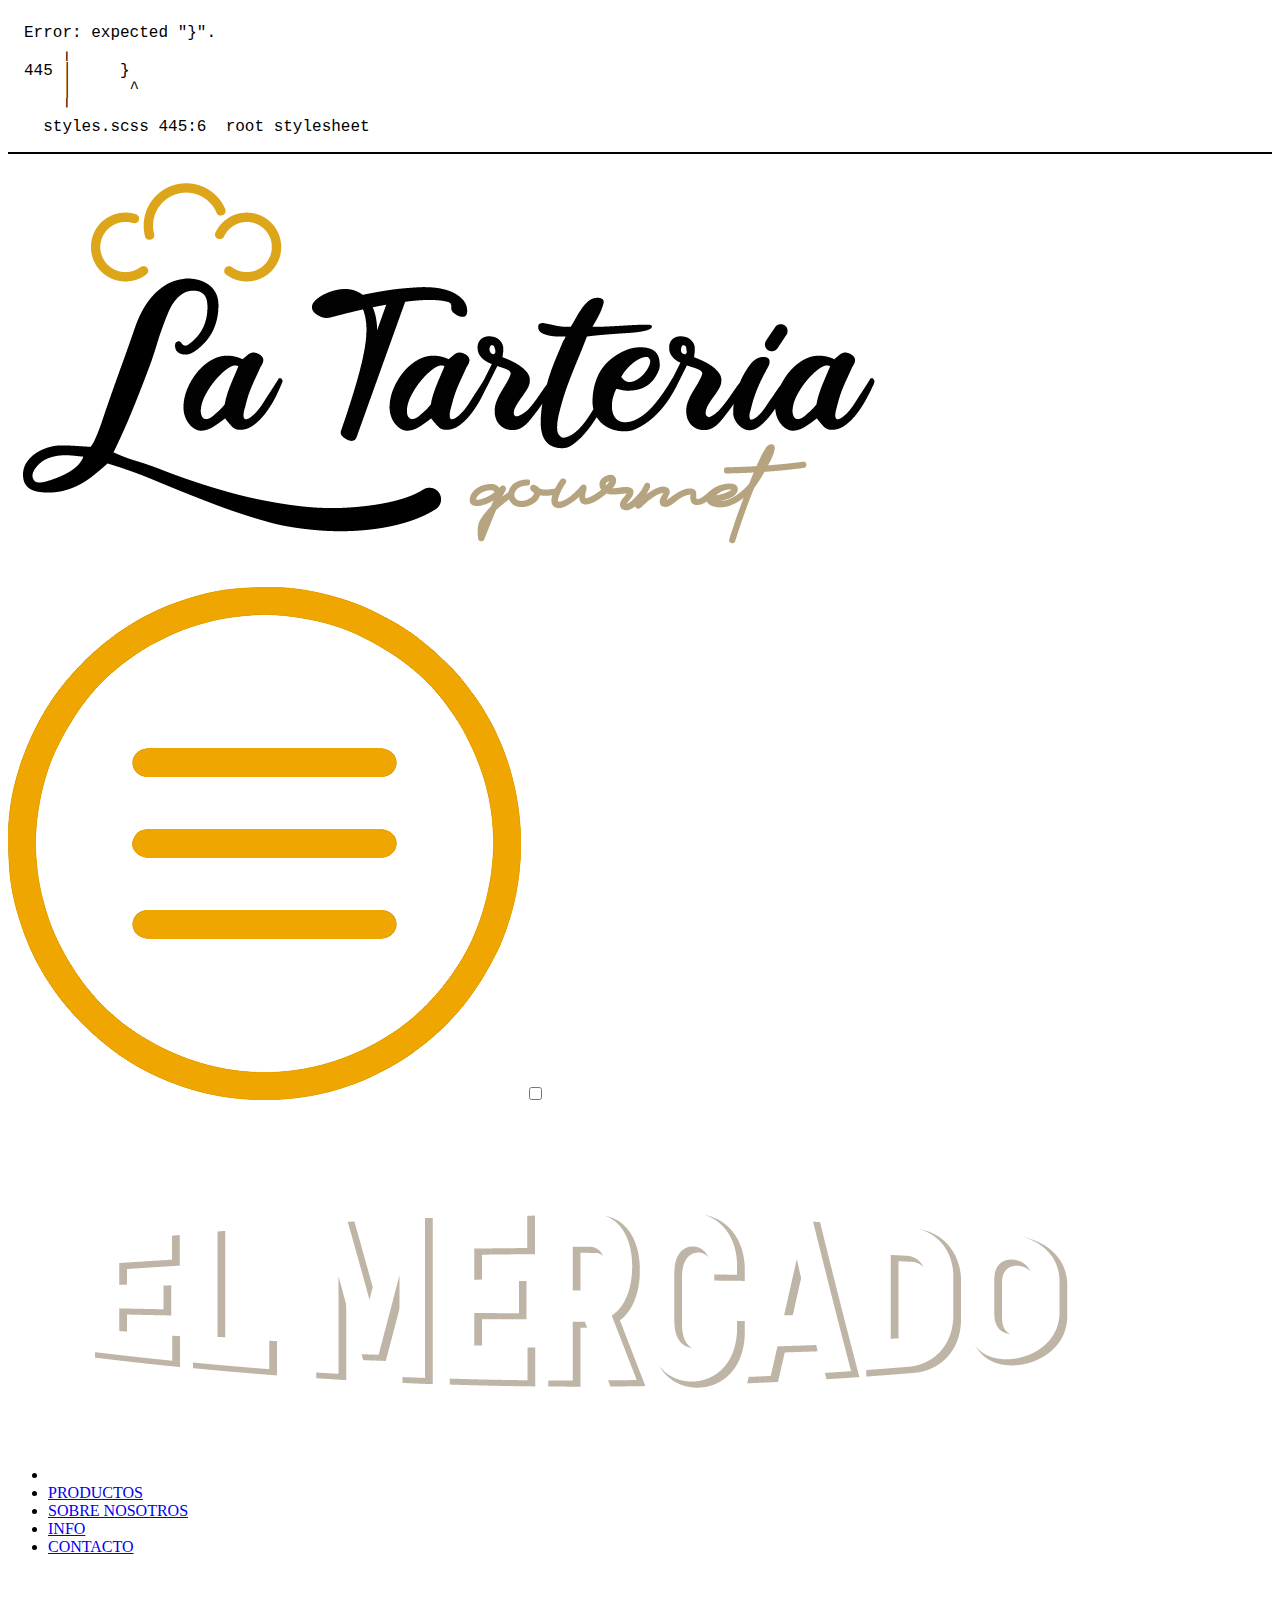
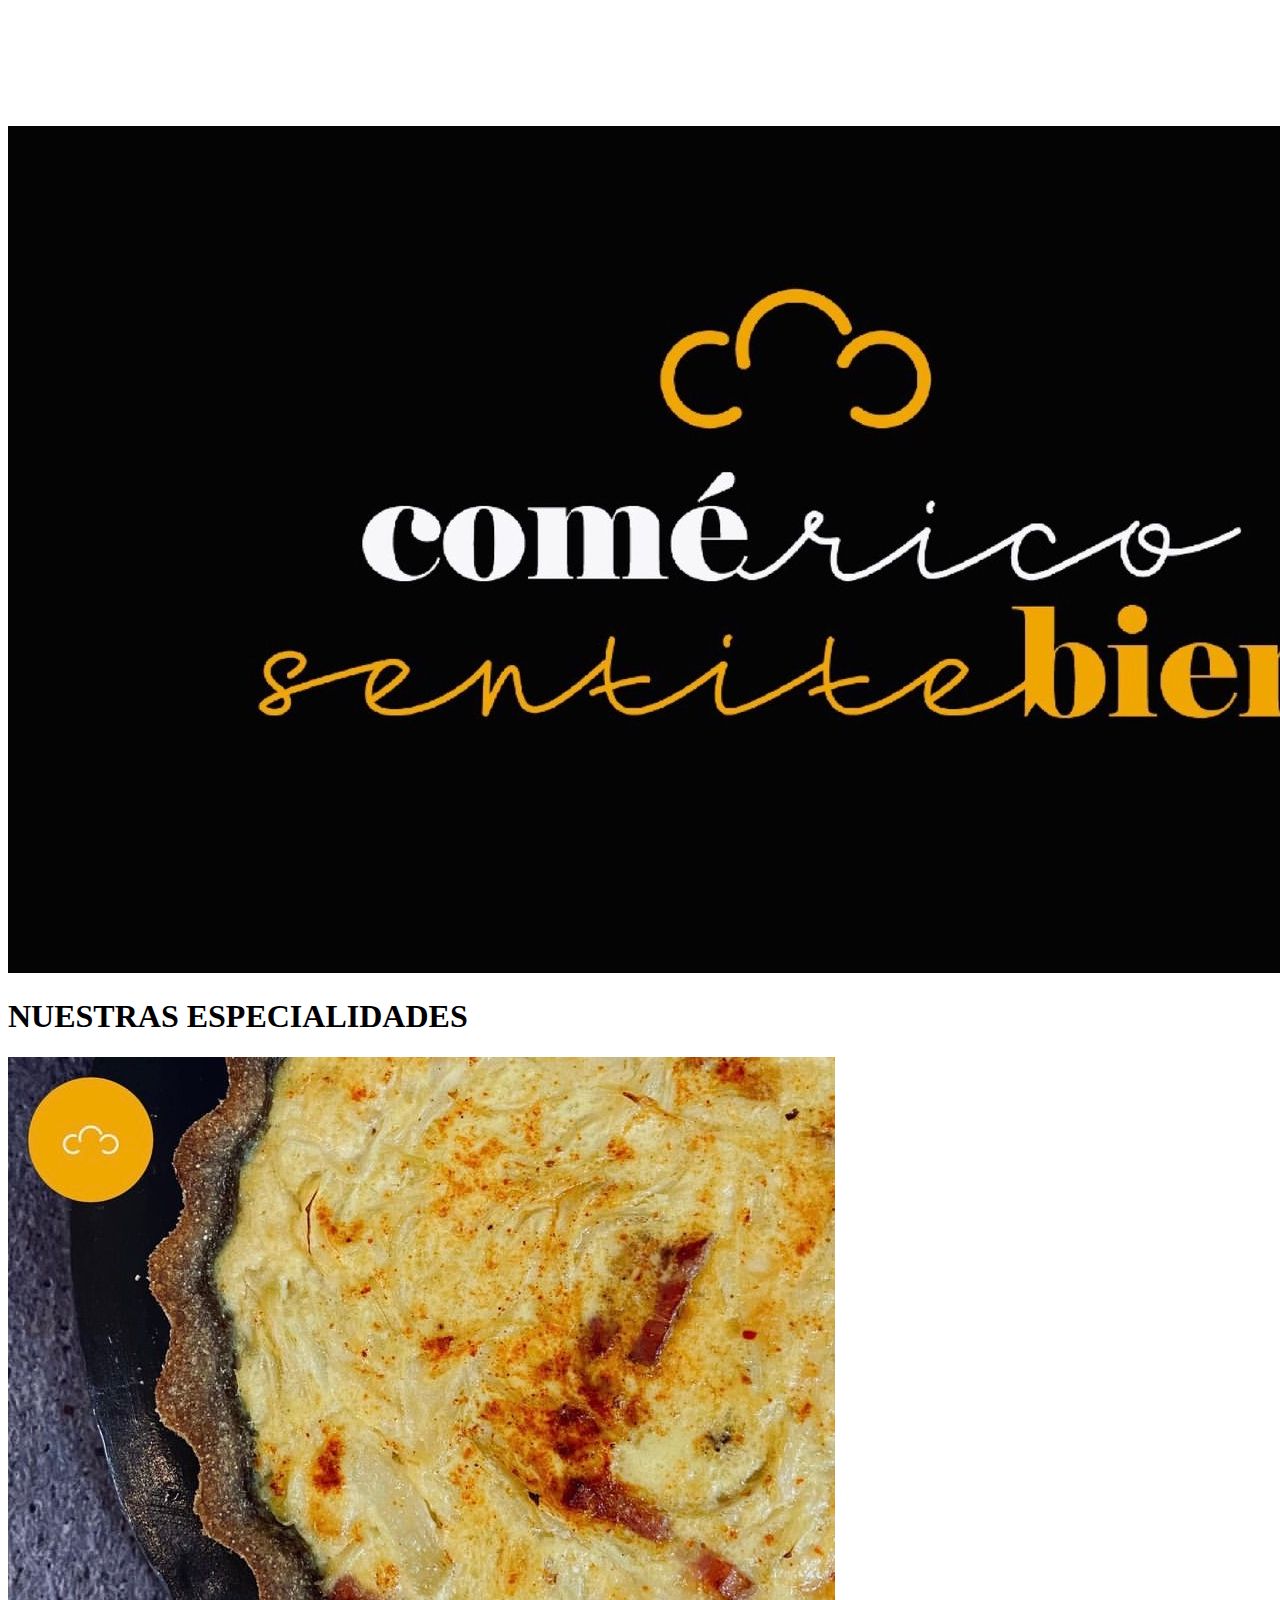
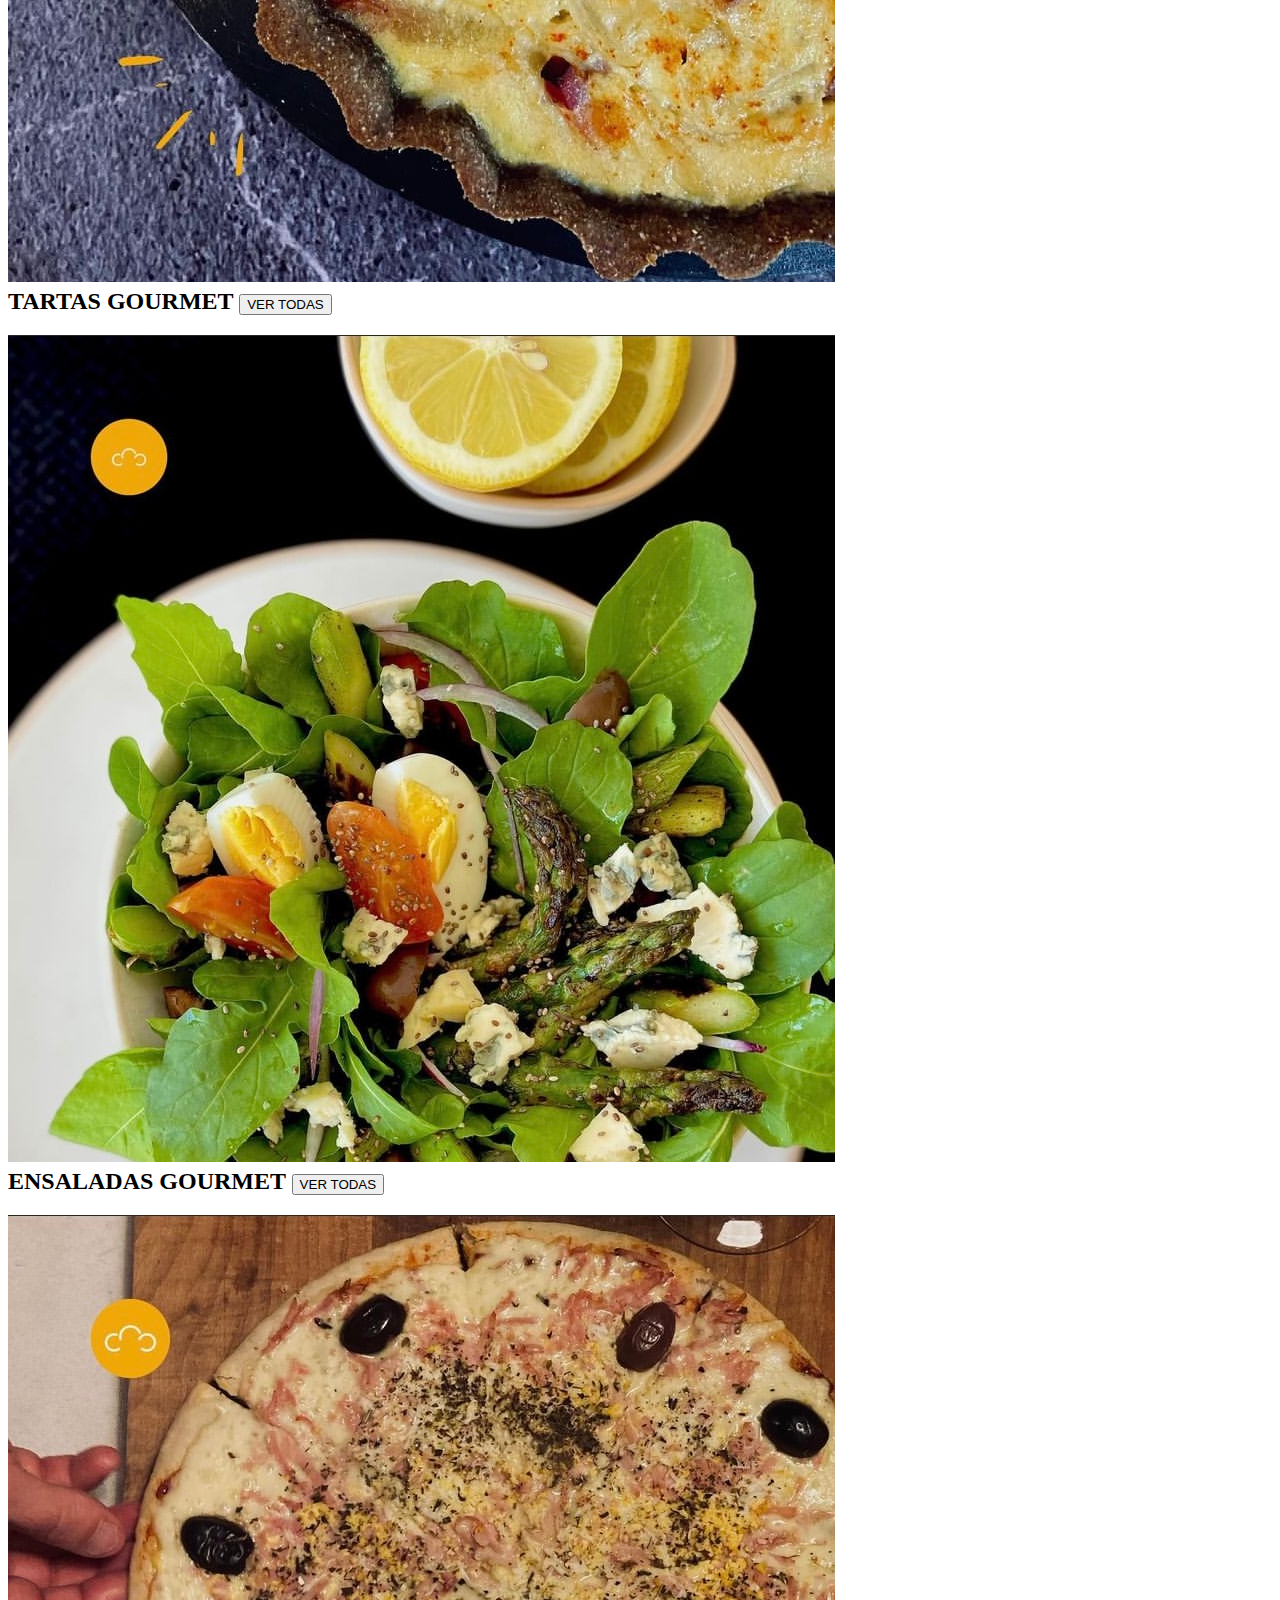
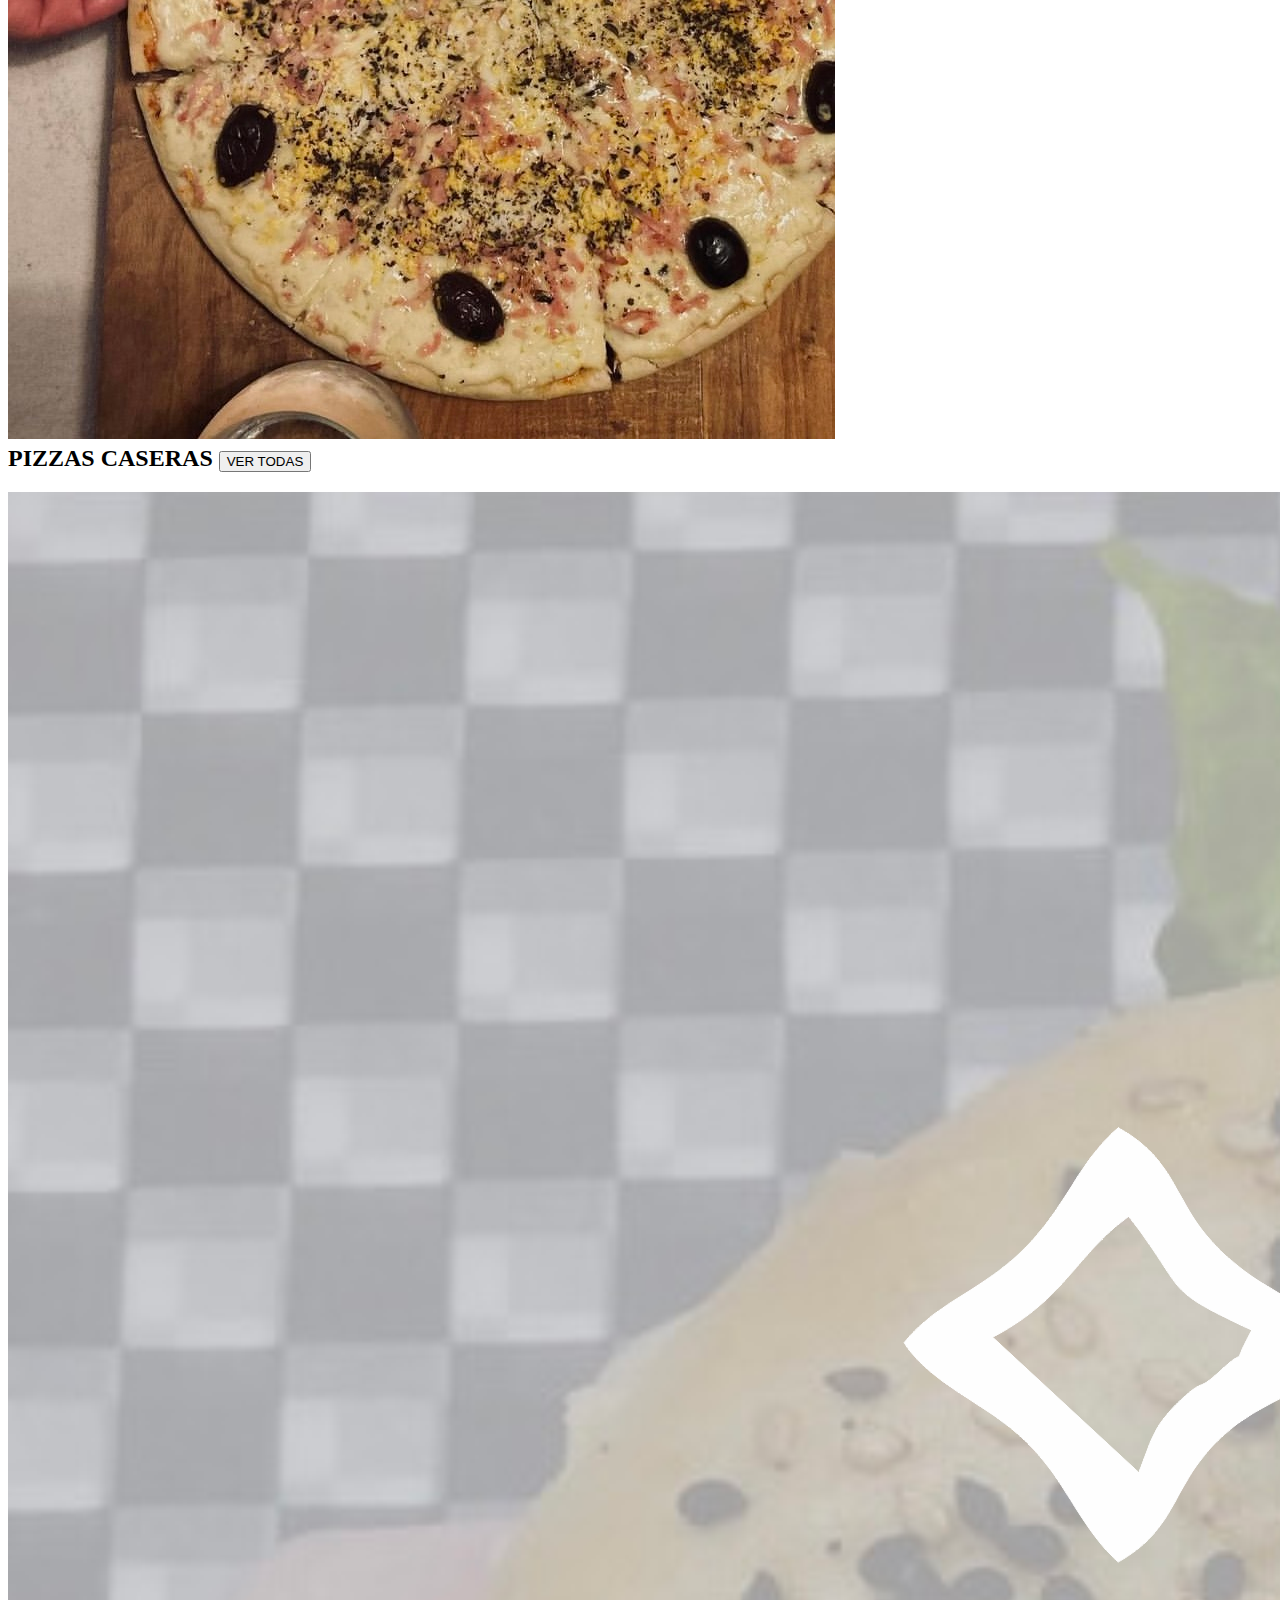
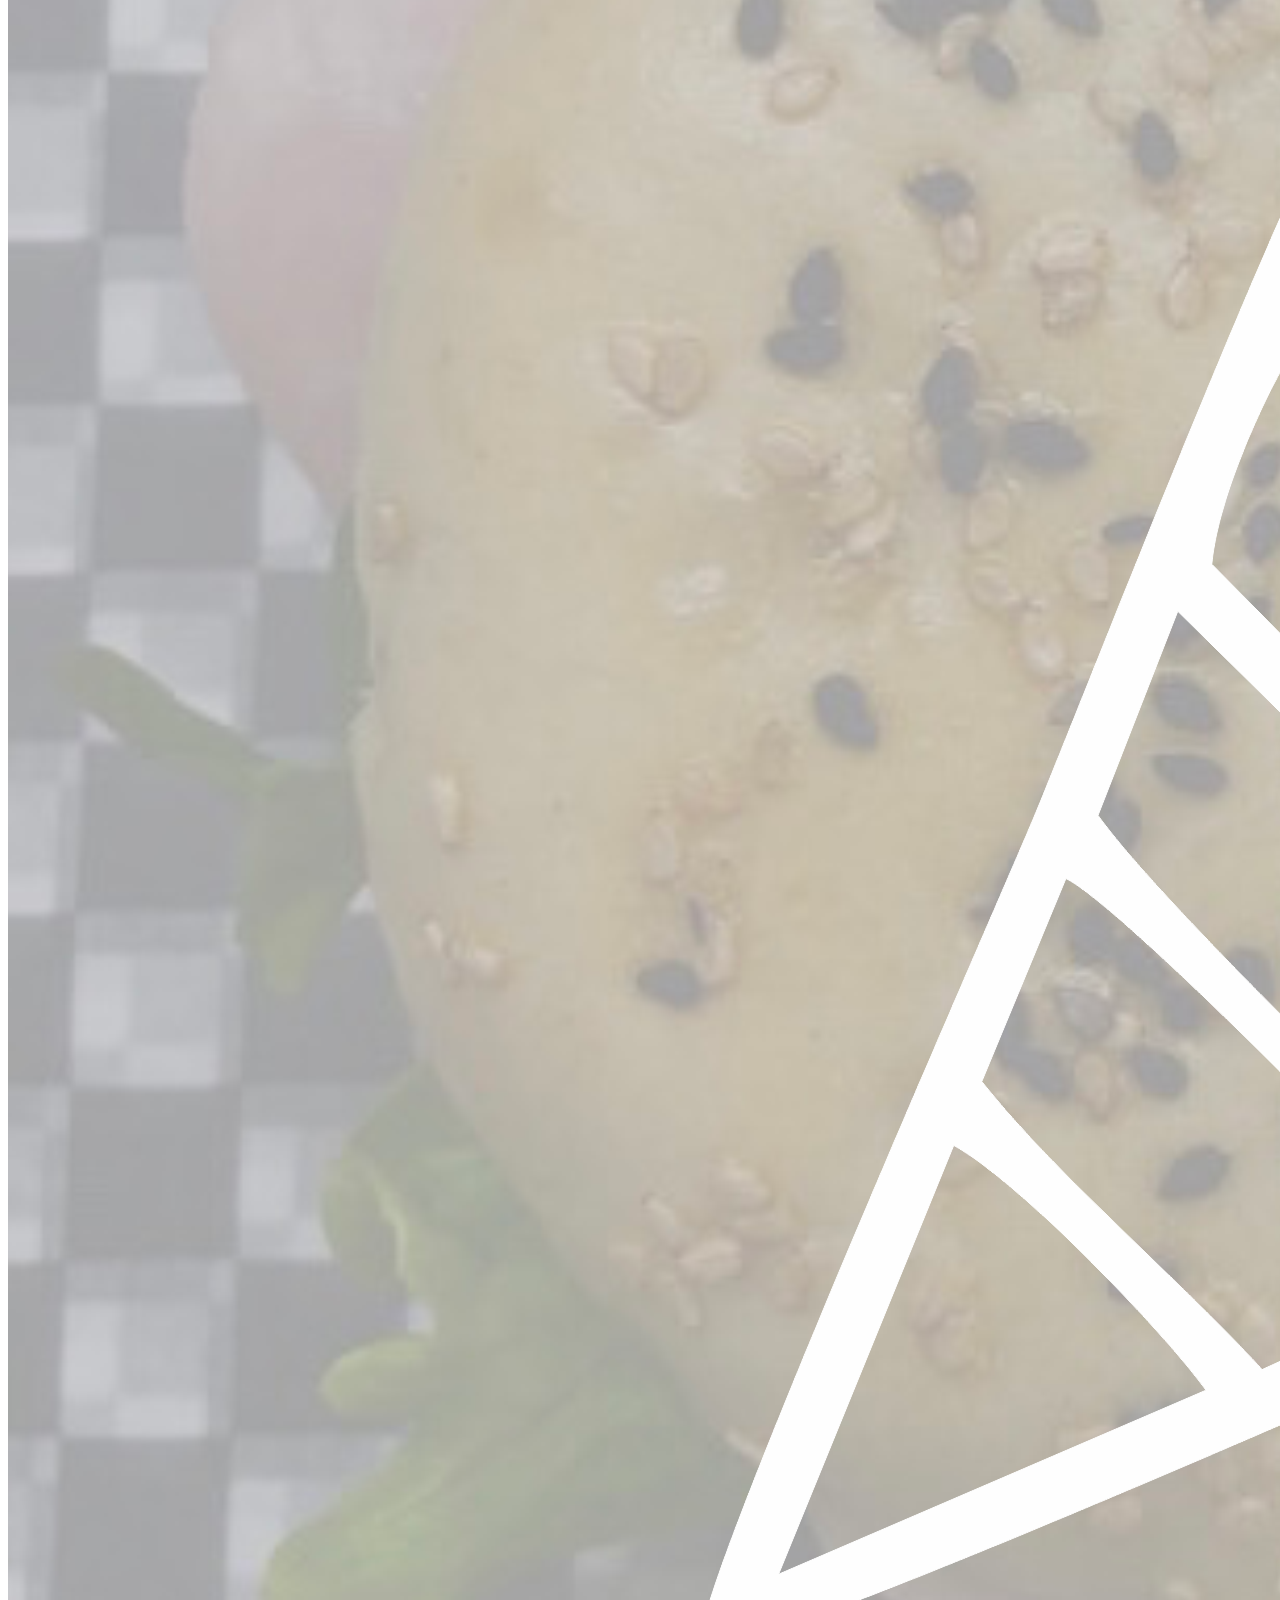
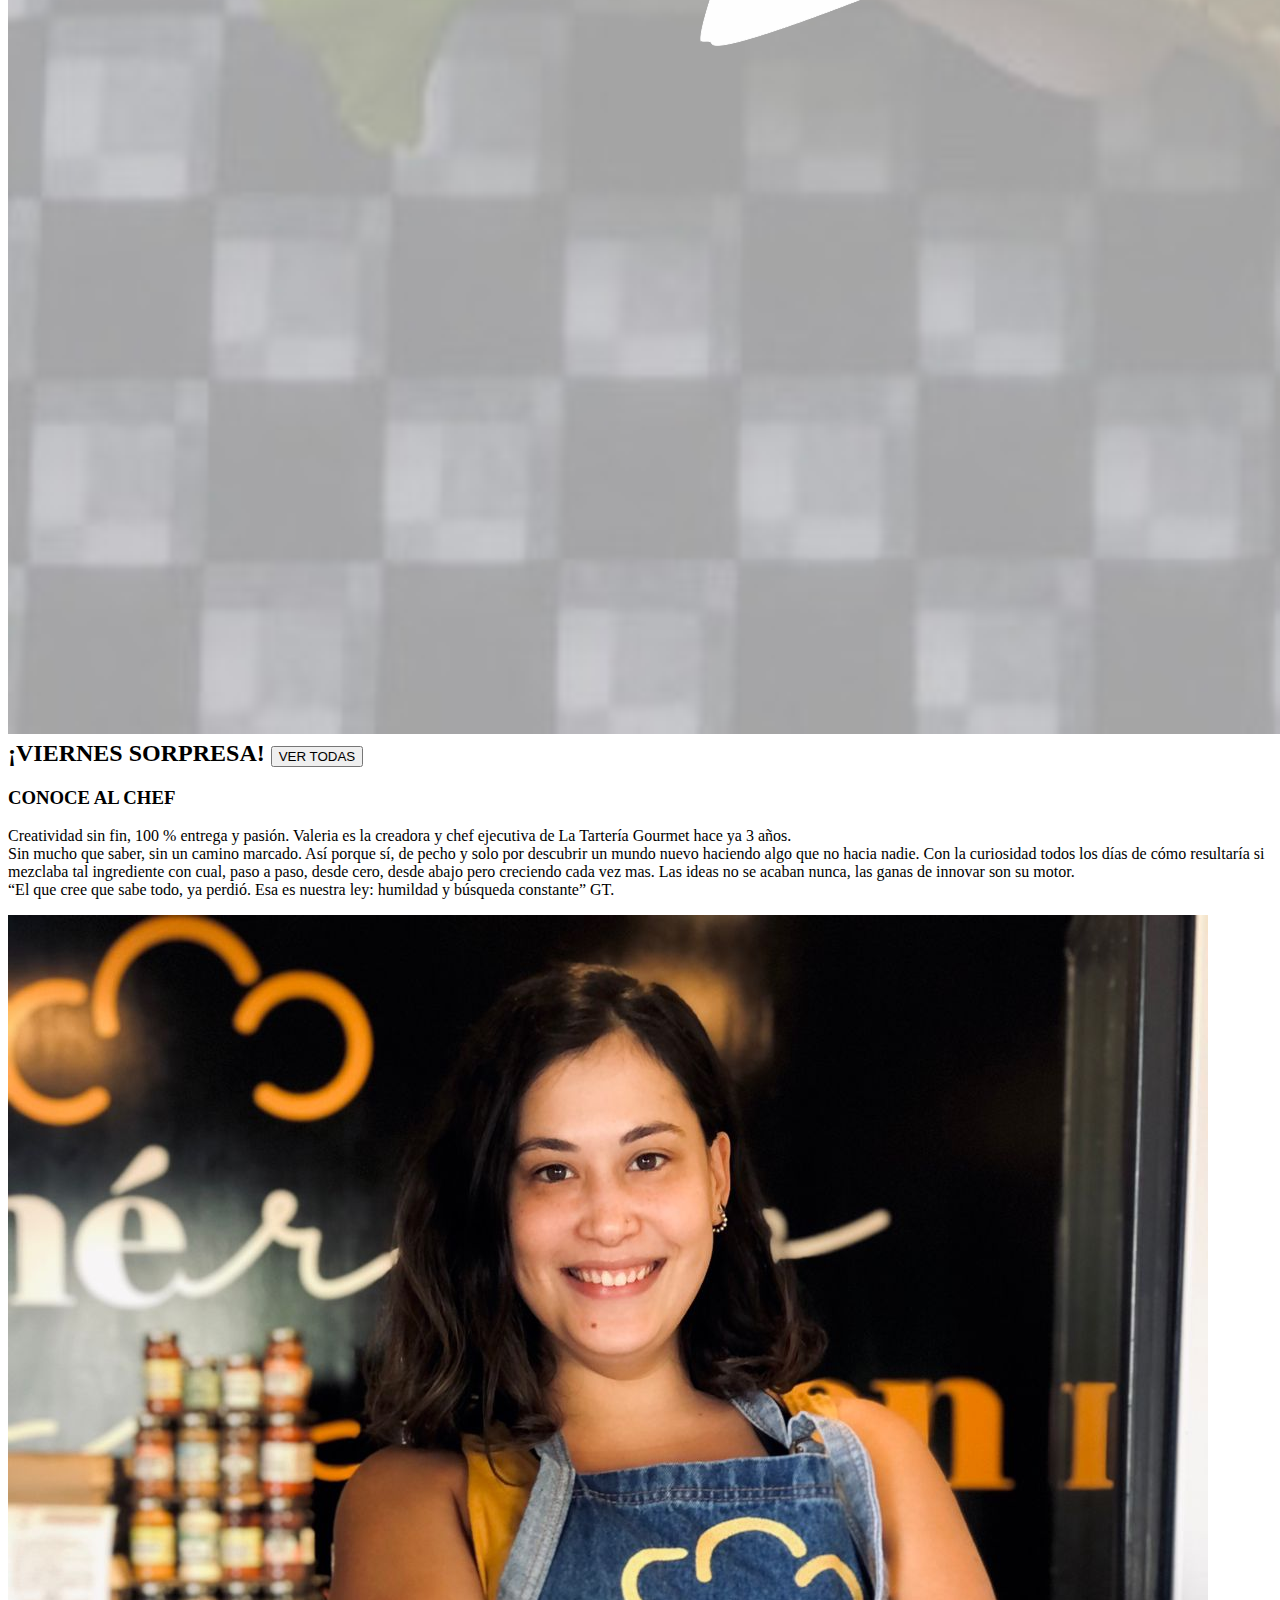
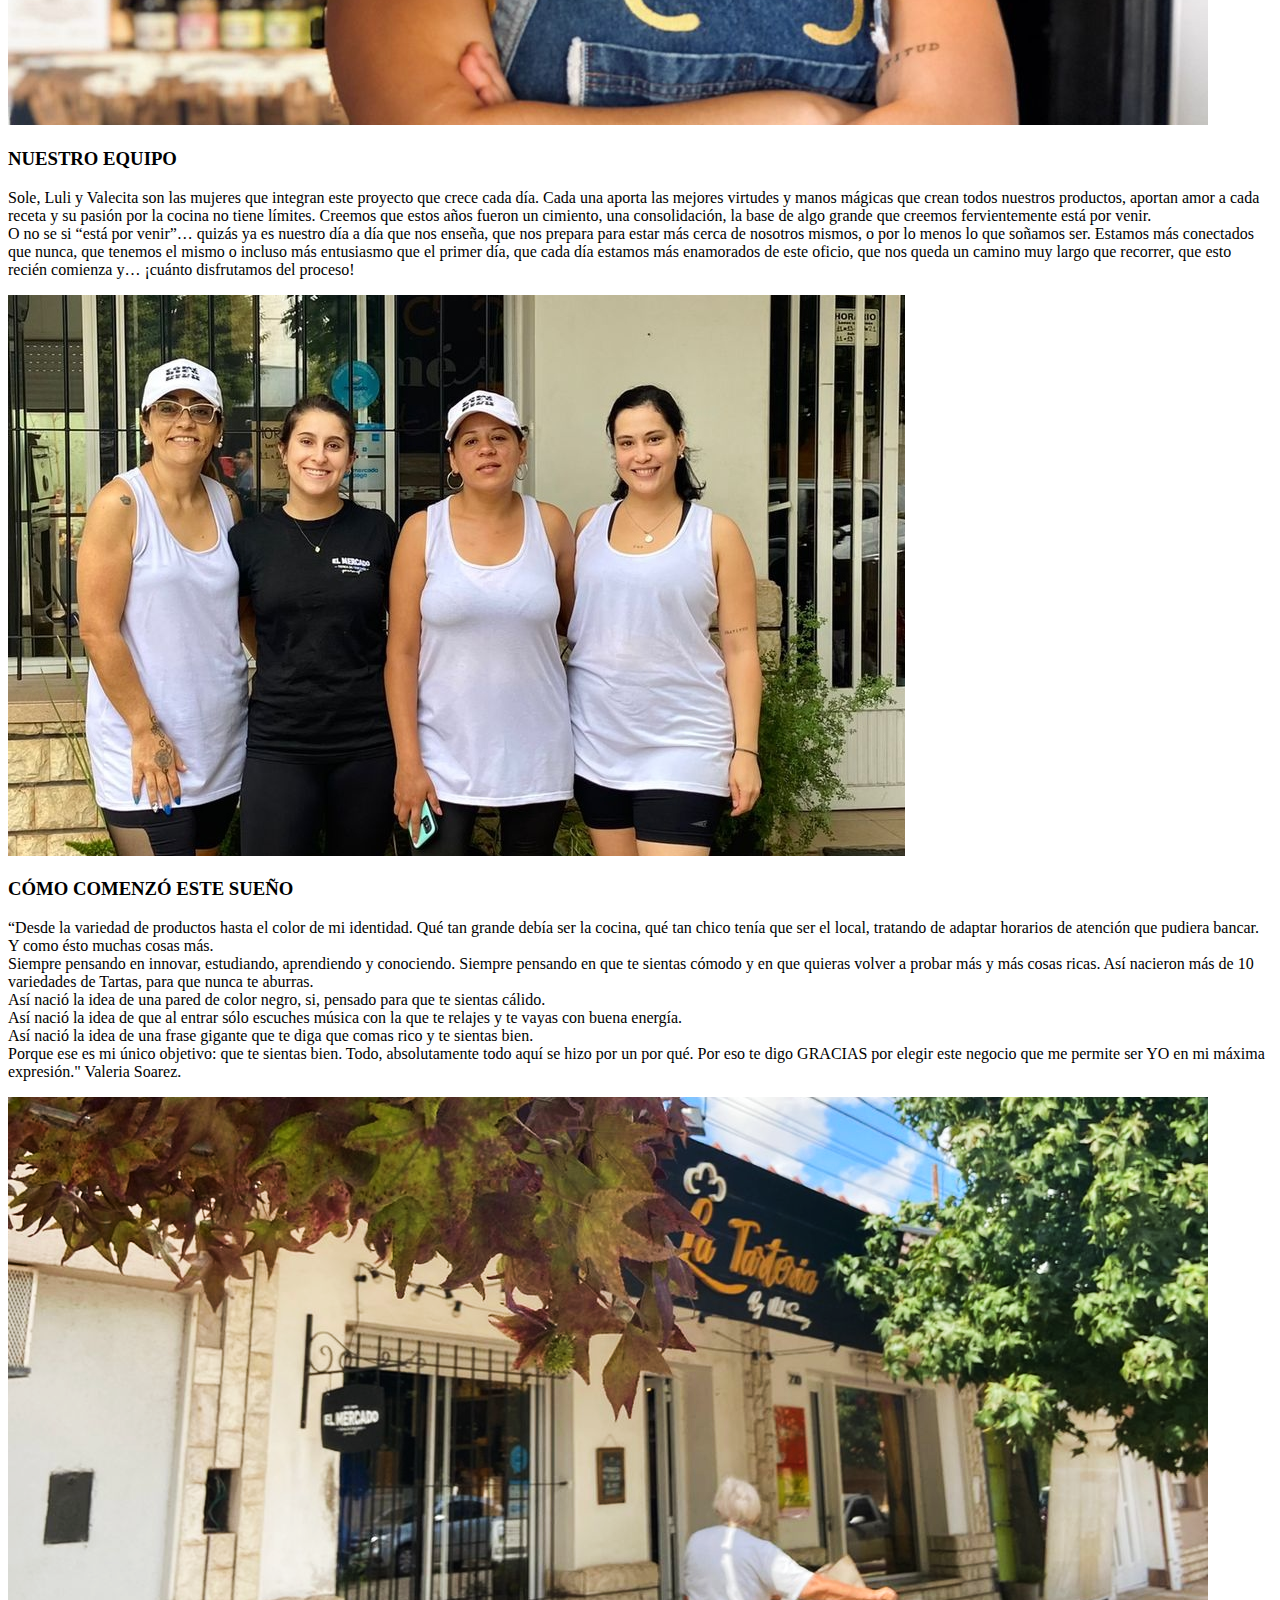
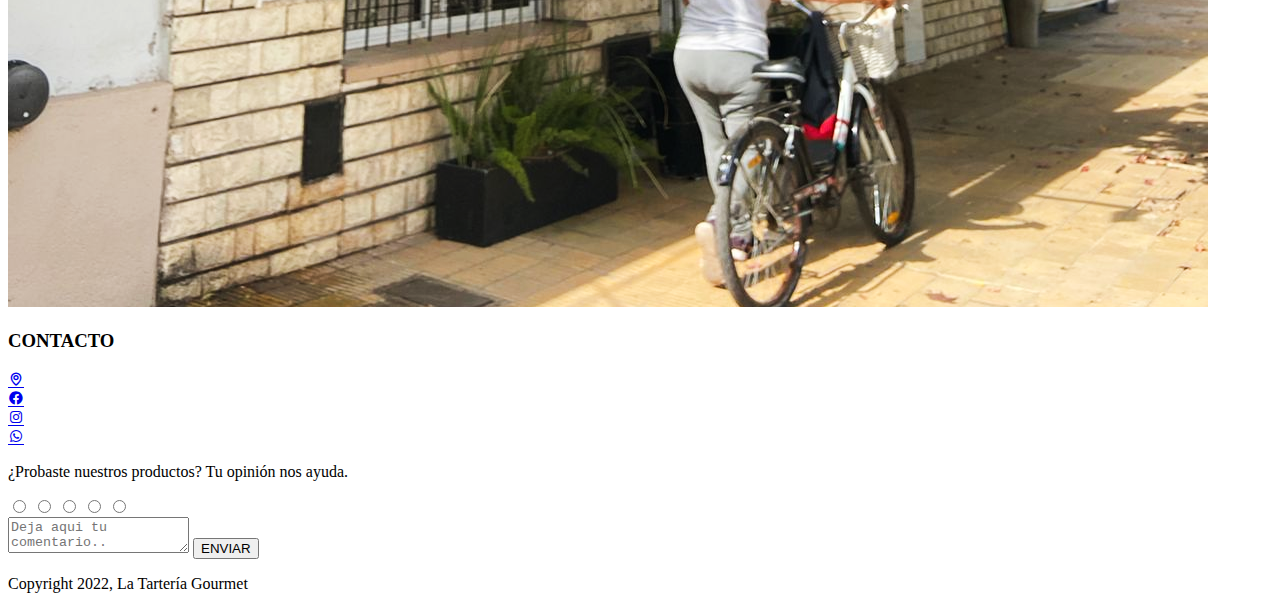
==== index.html @ f6b8ff6b "Agregando sass" ====
<!DOCTYPE html>
<html lang="es">

<head>
    <meta charset="UTF-8" />
    <meta http-equiv="X-UA-Compatible" content="IE=edge">
    <meta name="viewport" content="width=device-width, initial-scale=1.0">
    <title>La Tarteria Gourmet</title>


    <link rel="preconnect" href="https://fonts.googleapis.com">
    <link rel="preconnect" href="https://fonts.gstatic.com" crossorigin>
    <link
        href="https://fonts.googleapis.com/css2?family=BIZ+UDGothic&family=Birthstone&family=Rampart+One&family=Signika:wght@300&display=swap"
        rel="stylesheet">
    <link rel="preconnect" href="https://fonts.googleapis.com">
    <link rel="preconnect" href="https://fonts.gstatic.com" crossorigin>
    <link href="https://fonts.googleapis.com/css2?family=Sigmar+One&display=swap" rel="stylesheet">
    <link href='https://unpkg.com/boxicons@2.1.2/css/boxicons.min.css' rel='stylesheet'>
    <link rel="icon" href="imagenes/Icono1.png">
    <link href="https://cdn.jsdelivr.net/npm/bootstrap@5.2.0/dist/css/bootstrap.min.css" rel="stylesheet" integrity="sha384-gH2yIJqKdNHPEq0n4Mqa/HGKIhSkIHeL5AyhkYV8i59U5AR6csBvApHHNl/vI1Bx" crossorigin="anonymous">
    <!--links css-->
    <link rel="stylesheet" href="estilos/styles.css">
</head>

<body>
    <header class="contenedor">
        <!-- Inicio cabecera-->
        <img src="imagenes/logon.png" alt="Logo La Tarteria" title="La tarteria" class="logotarte">
        <label class="boton_menu" for="boton_menu"> <img src="imagenes/iconomenu.png" class="img_boton_menu"> </label>
        <input id="boton_menu" type="checkbox">
        <nav class="cabecera">
            <ul>
                <li><a href="elmercado.html" target="_self"> <img src="imagenes/loguin.png" type="El Mercado" class="link_logo_index"> </a></li>
                <li><a href="#products" class="menu"> PRODUCTOS </a></li>
                <li><a href="#sobre_nosotros" class="menu"> SOBRE&nbspNOSOTROS </a></li>
                <li><a href="infoutil.html" target="_self" class="menu"> INFO </a> </li>
                <li><a href="#contact" class="menu"> CONTACTO </a></li>
            </ul>
        </nav>
    </header> <!-- Fin cabecera -->
    <video class="media" src="imagenes/video.mp4" loop autoplay muted></video>
    <img src="imagenes/sentitebien.jpg" alt="fondo" title="Come rico, sentite bien" class="sentite_bien">
    <section id="products">
        <!-- PRODUCTOS -->
        <div class="titulo_products">
            <h1 class="biz">NUESTRAS ESPECIALIDADES</h1>
        </div>
        <div class="product1">
            <h2 class="bizt">
                <div class="contenedor_img"> <img src="imagenes/tartas.png" alt="Tartas" title="Tartas"></div> TARTAS GOURMET
                <button> VER TODAS</button>
            </h2>
        </div>
        <div class="product2">
            <h2 class="bizt">
                <div class="contenedor_img"> <img src="imagenes/ensaladas.png" alt="Ensaladas" title="Ensaladas"></div> ENSALADAS
                GOURMET
                <button> VER TODAS</button>
            </h2>
        </div>
        <div class="product3">
            <h2 class="bizt">
                <div class="contenedor_img"> <img src="imagenes/pizzas.png" alt="Pizzas" title="Pizzas"></div> PIZZAS CASERAS
                <button> VER TODAS</button>
            </h2>
        </div>
        <div class="product4">
            <h2 class="bizt">
                <div class="contenedor_img"> <img src="imagenes/viernessorpresa.png" alt="Viernes Sorpresa" title="Viernes Sorpresa"></div>
                ¡VIERNES SORPRESA!
                <button> VER TODAS</button>
            </h2>
        </div>
    </section>
    <section id="sobre_nosotros">
        <!-- SOBRE NOSOTROS -->
        <h3 class="biz">CONOCE AL CHEF</h3>
        <div class="divi">
            <p>Creatividad sin fin, 100 % entrega y pasión. Valeria es la creadora y chef ejecutiva de La Tartería
                Gourmet
                hace ya 3 años. <br />
                Sin mucho que saber, sin un camino marcado. Así porque sí, de pecho y solo por descubrir un mundo nuevo
                haciendo algo que no hacia nadie. Con la curiosidad todos los días de cómo resultaría si mezclaba tal
                ingrediente con cual, paso a paso, desde cero, desde abajo pero creciendo cada vez mas. Las ideas no se
                acaban nunca, las ganas de innovar son su motor.<br />
                “El que cree que sabe todo, ya perdió. Esa es nuestra ley: humildad y búsqueda constante” GT.</p>
            <div><img src="imagenes/chef.png" alt="Nuestra Chef" title="Conoce al Chef"  class="img_chef1" ></div>
            </div>
        </div>
        <h3 class="biz"> NUESTRO EQUIPO</h3>
        <div class="divi2">
            <p>Sole, Luli y Valecita son las mujeres que integran este proyecto que crece cada día. Cada una aporta las
                mejores virtudes y manos mágicas que crean todos nuestros productos, aportan amor a cada receta y su
                pasión
                por la cocina no tiene límites. Creemos que estos años fueron un cimiento, una consolidación, la base de
                algo grande que creemos fervientemente está por venir. <br />
                O no se si “está por venir”… quizás ya es nuestro día a día que nos enseña, que nos prepara para estar
                más
                cerca de nosotros mismos, o por lo menos lo que soñamos ser.
                Estamos más conectados que nunca, que tenemos el mismo o incluso más entusiasmo que el primer día, que
                cada
                día estamos más enamorados de este oficio, que nos queda un camino muy largo que recorrer, que esto
                recién
                comienza y… ¡cuánto disfrutamos del proceso!</p>
            <div> <img src="imagenes/equipocolor.png" alt="Nuestro equipo" title="Nuestro equipo"  class="img_chef2"></div>           
        </div>
        <h3 class="biz">CÓMO COMENZÓ ESTE SUEÑO</h3>
        <div class="divi">
            <p>“Desde la variedad de productos hasta el color de mi identidad. Qué tan grande debía ser la cocina,
                qué
                tan chico tenía que ser el local, tratando de adaptar horarios de atención que pudiera bancar. Y como
                ésto muchas cosas más. <br />
                Siempre pensando en innovar, estudiando, aprendiendo y conociendo. Siempre pensando en que te sientas
                cómodo y en que quieras volver a probar más y más cosas ricas.
                Así nacieron más de 10 variedades de Tartas, para que nunca te aburras. <br />
                Así nació la idea de una pared de color negro, si, pensado para que te sientas cálido. <br />
                Así nació la idea de que al entrar sólo escuches música con la que te relajes y te vayas con buena
                energía. <br />
                Así nació la idea de una frase gigante que te diga que comas rico y te sientas bien. <br />
                Porque ese es mi único objetivo: que te sientas bien. Todo, absolutamente todo aquí se hizo por un por
                qué. Por eso te digo GRACIAS por elegir este negocio que me permite ser YO en mi máxima expresión."
                Valeria Soarez.</p>
            <div> <img src="imagenes/sueño.png" alt="Como comenzo este sueño" title="Como comenzo este sueño"
                    class="img_chef3"></div>
        </div>
    </section>
    <section class="grey">
        <!-- CONTACTO -->
        <footer id="contact">
            <div class="titulo_footer">
                <h3 class="biz_contact">CONTACTO</h3>
            </div>
            <div class= "d-flex m-auto flex-row  contenedor_contacto">
                <div class="row">
                    <div class="col col-sm-3"><a href="https://goo.gl/maps/JTdxn6tdqkytk2rJ9" target="_blanck" class='bx bx-map'></a></div>
                    <div class="col col-sm-3"><a href="https://www.facebook.com/LaTarteriagourmet" target="_blanck" class='bx bxl-facebook-circle'></a></div>
                    <div class="col col-sm-3"><a href=" https://www.instagram.com/latarteria.gourmet/" target="_blanck" class='bx bxl-instagram'></a></div>
                    <div class="col col-sm-3"><a href= "https://www.whatsapp.com/?lang=es" target="_blanck" class='bx bxl-whatsapp'></a></div>
                </div>
            </div>
            <div class="formulario">
                <form class="form">
                    <p> ¿Probaste nuestros productos? Tu opinión nos ayuda.</p>
                    <div class="contenedor_estrella">
                        <input type="radio" id="calificacion_1" name="calificacion" value="1" />
                        <label for="calificacion_1" class="check_estrella check_1"></label>
                        <input type="radio" id="calificacion_2" name="calificacion" value="2" />
                        <label for="calificacion_2" class="check_estrella check_2"></label>
                        <input type="radio" id="calificacion_3" name="calificacion" value="3" />
                        <label for="calificacion_3" class="check_estrella check_3"></label>
                        <input type="radio" id="calificacion_4" name="calificacion" value="4" />
                        <label for="calificacion_4" class="check_estrella check_4"></label>
                        <input type="radio" id="calificacion_5" name="calificacion" value="5" />
                        <label for="calificacion_5" class="check_estrella check_5"></label>
                    </div>
                    <textarea placeholder="Deja aqui tu comentario.."></textarea>
                    <button type="button" class="btn btn-outline-dark m-auto"> <span>ENVIAR</span></button>
                </form> <!-- Inicio pie de página -->
            </div>
            <p class="copy">Copyright 2022, La Tartería Gourmet</p>
        </footer> <!-- Fin pie de página -->
    </section>
    <script src="https://cdn.jsdelivr.net/npm/bootstrap@5.2.0/dist/js/bootstrap.bundle.min.js" integrity="sha384-A3rJD856KowSb7dwlZdYEkO39Gagi7vIsF0jrRAoQmDKKtQBHUuLZ9AsSv4jD4Xa" crossorigin="anonymous"></script>
</body>

</html>
---- estilos/styles.css ----
/* Error: expected "}".
 *     ,
 * 445 |     }
 *     |      ^
 *     '
 *   styles.scss 445:6  root stylesheet */

body::before {
  font-family: "Source Code Pro", "SF Mono", Monaco, Inconsolata, "Fira Mono",
      "Droid Sans Mono", monospace, monospace;
  white-space: pre;
  display: block;
  padding: 1em;
  margin-bottom: 1em;
  border-bottom: 2px solid black;
  content: 'Error: expected "}".\a     \2577 \a 445 \2502      }\a     \2502       ^\a     \2575 \a   styles.scss 445:6  root stylesheet';
}
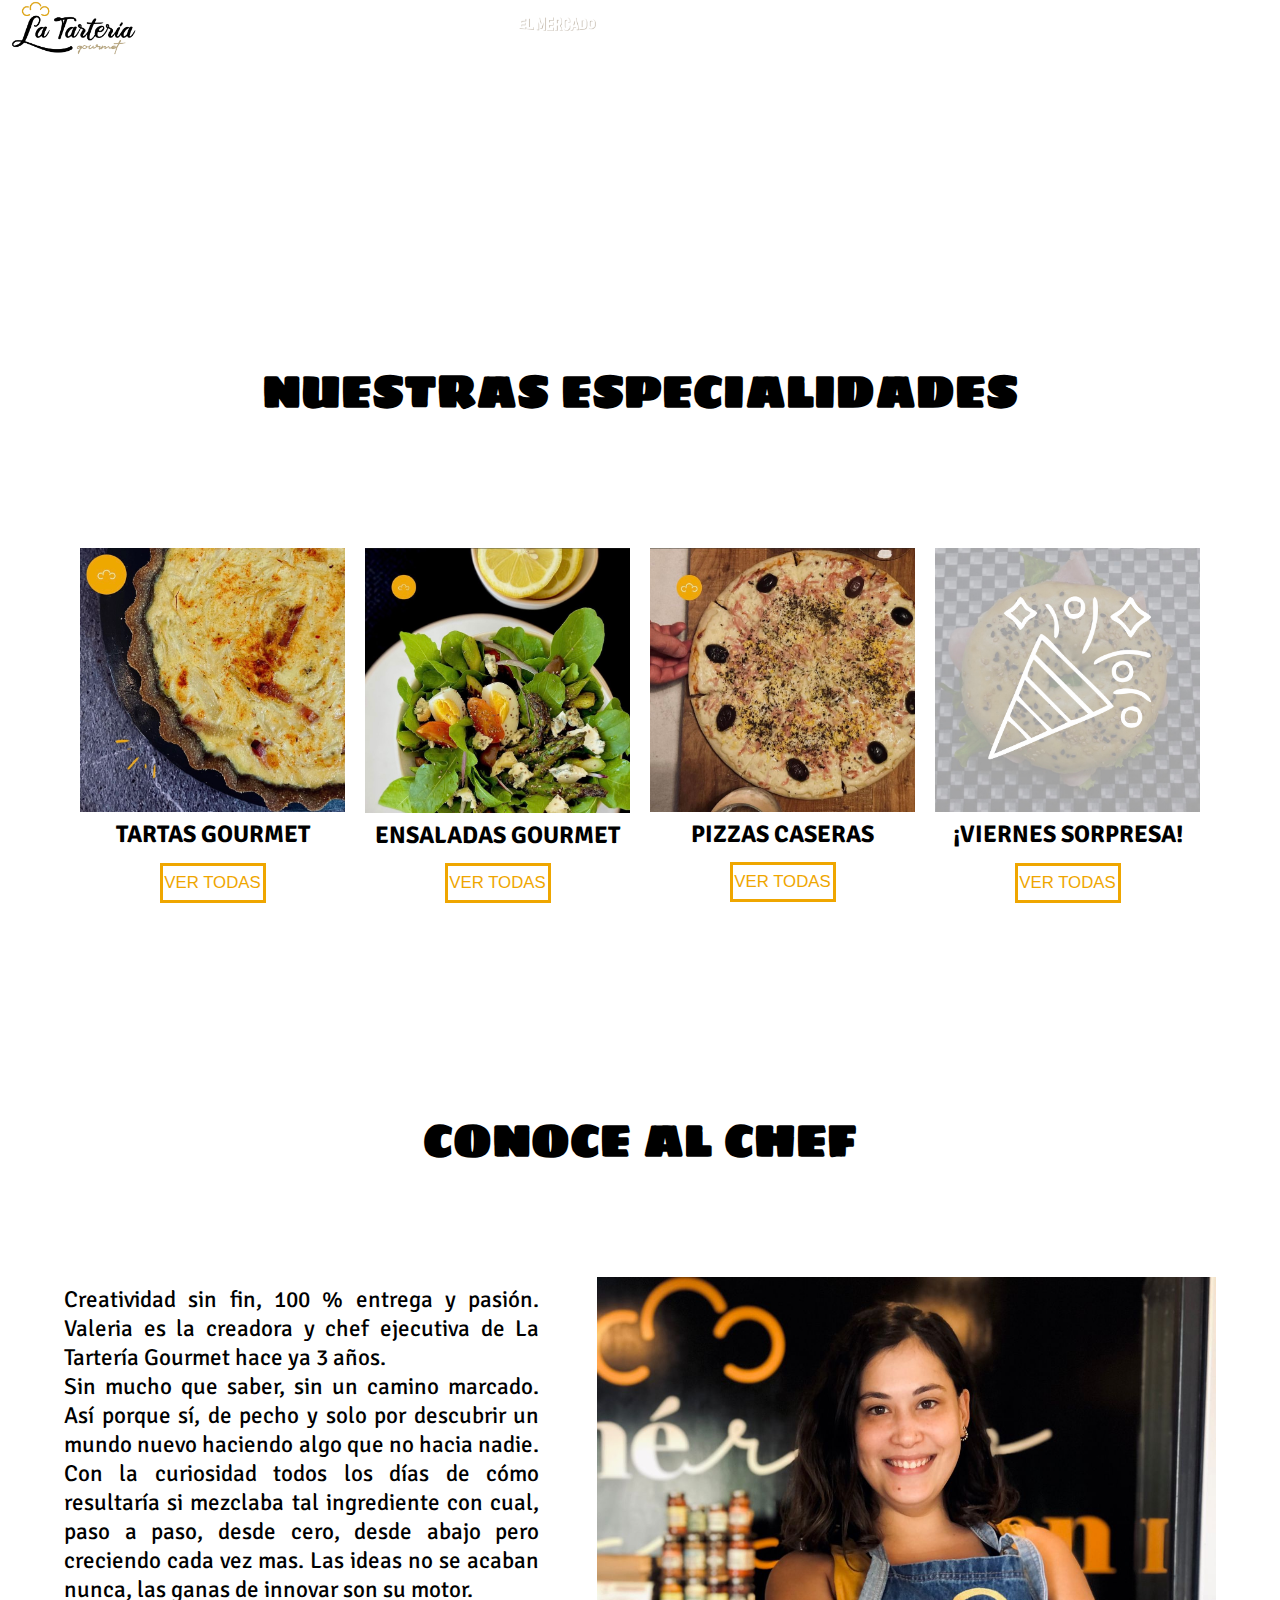
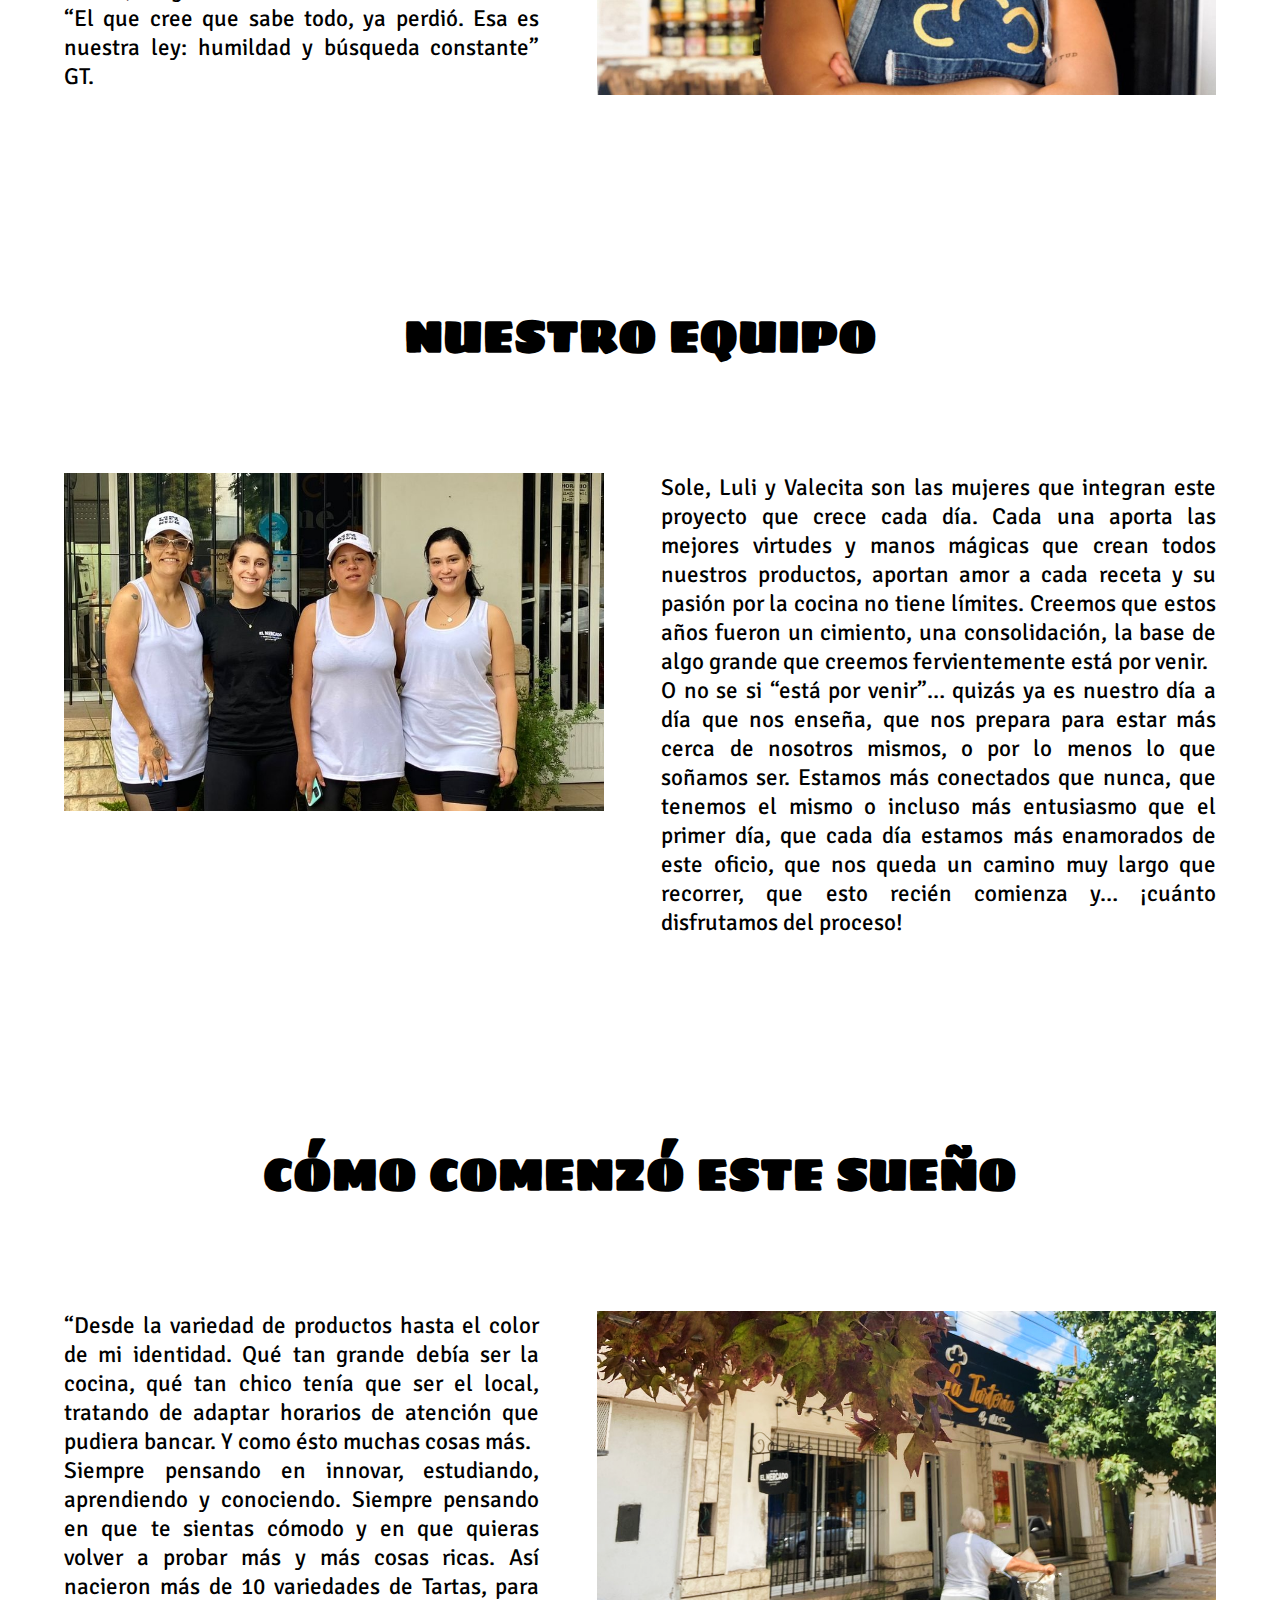
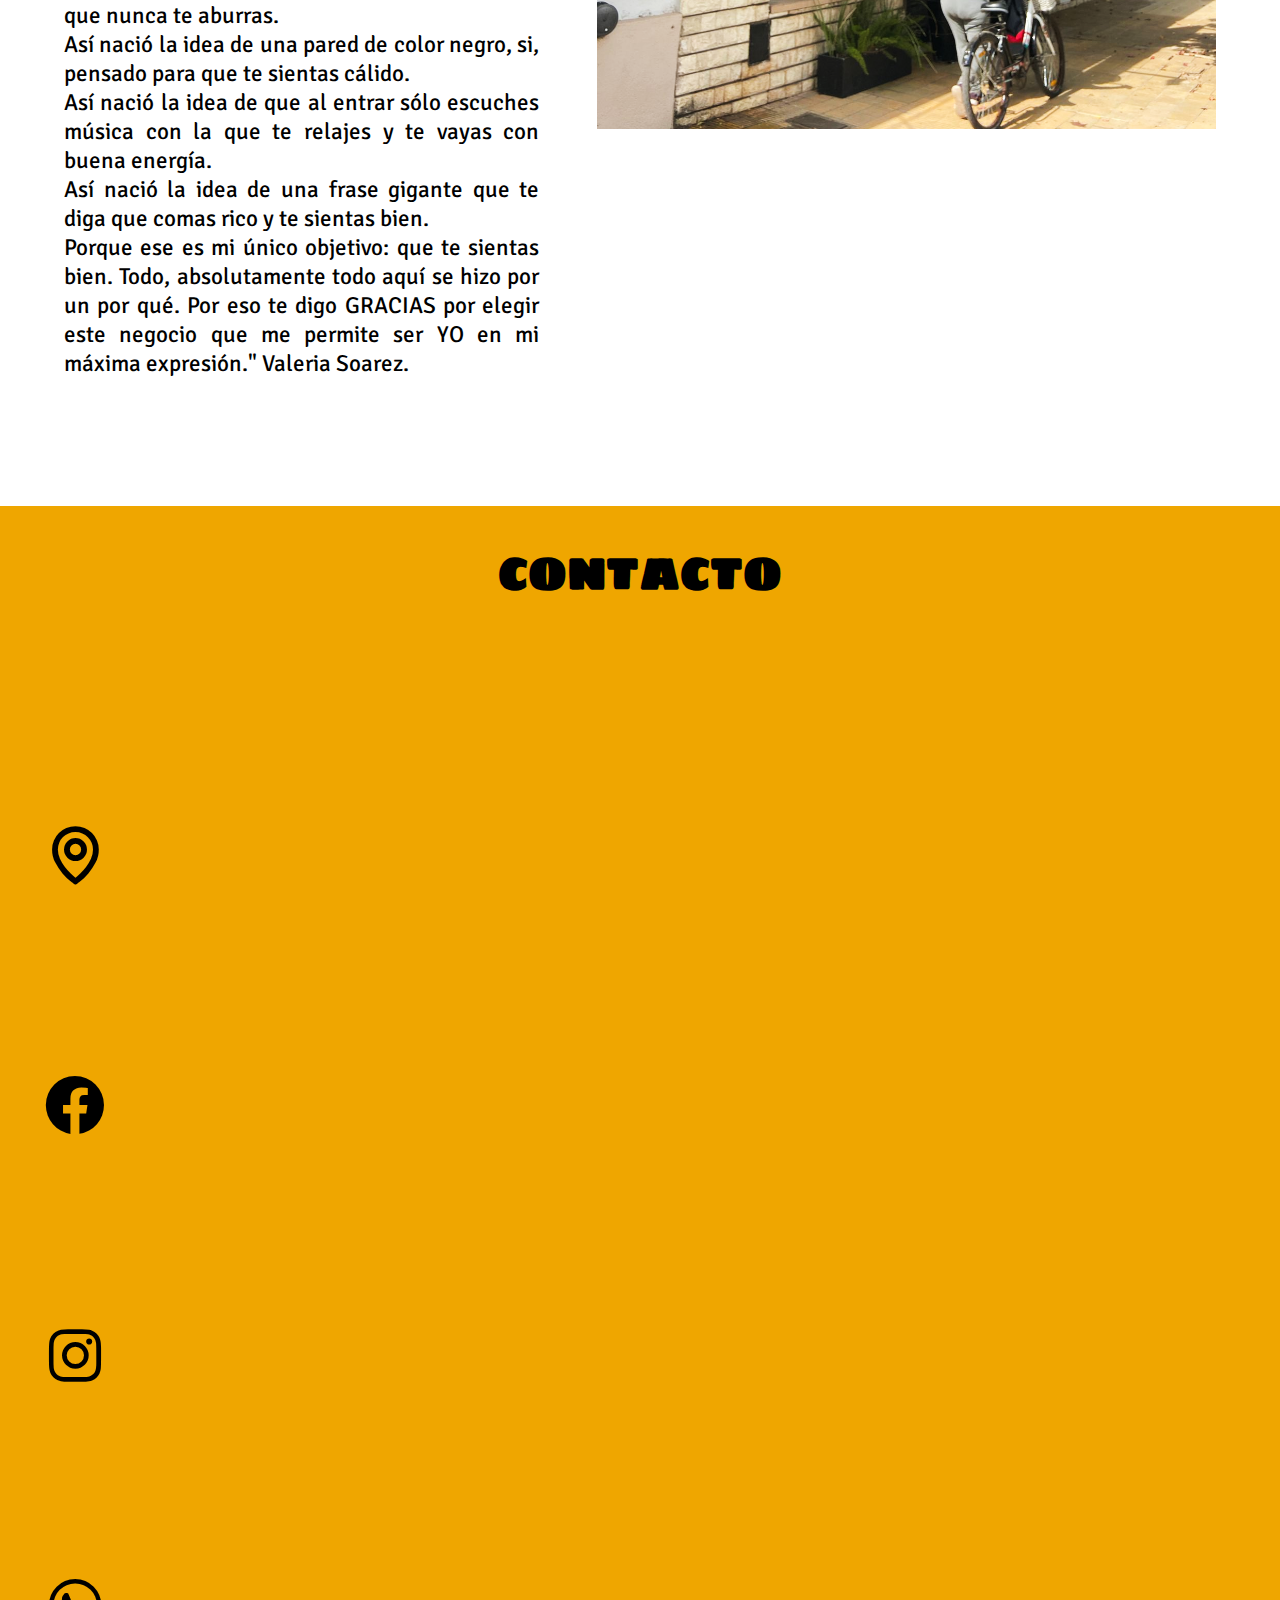
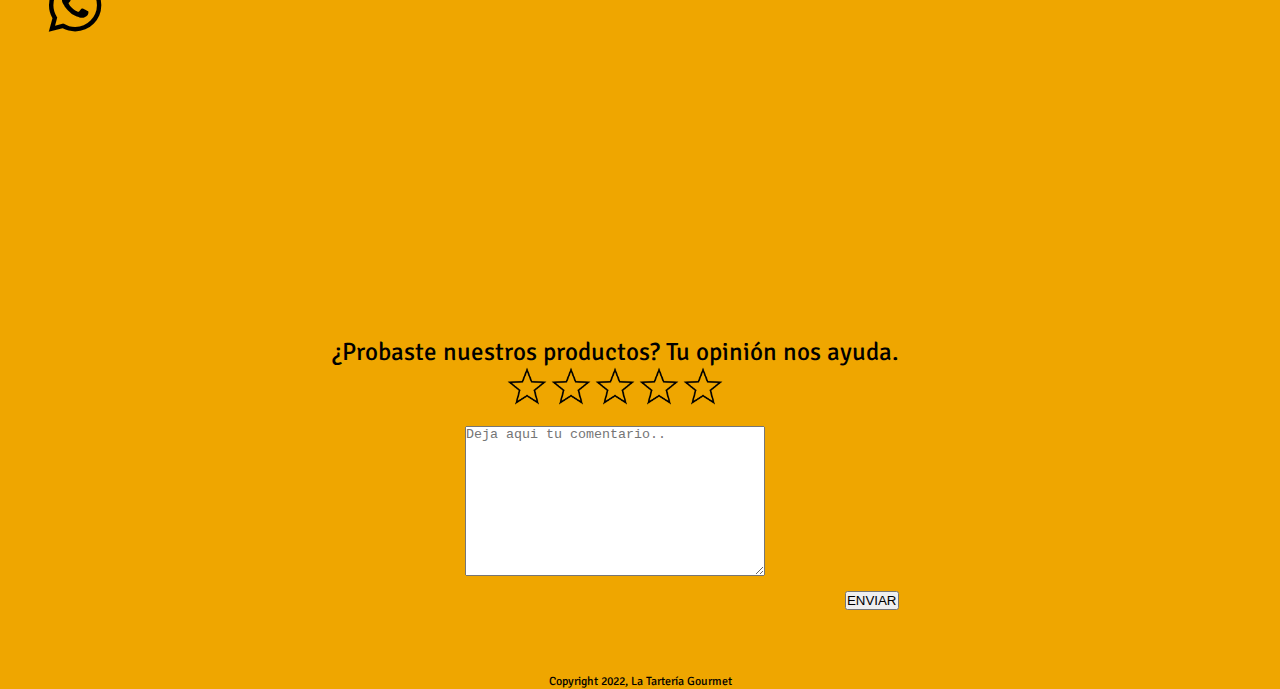
==== commit bb199497: "Agregando seo" ====
--- a/index.html
+++ b/index.html
@@ -5,7 +5,9 @@
     <meta charset="UTF-8" />
     <meta http-equiv="X-UA-Compatible" content="IE=edge">
     <meta name="viewport" content="width=device-width, initial-scale=1.0">
-    <title>La Tarteria Gourmet</title>
+    <meta name="keywords" content="tartas, gourmet, comida, tarteria">
+    <meta name="description" content="Un lugar donde comer sano es fácil, práctico y accesible.">
+    <title>La Tarteria Gourmet | Comé rico, sentite bien</title>
 
 
     <link rel="preconnect" href="https://fonts.googleapis.com">
--- a/estilos/styles.css
+++ b/estilos/styles.css
@@ -1,17 +1,1149 @@
-/* Error: expected "}".
- *     ,
- * 445 |     }
- *     |      ^
- *     '
- *   styles.scss 445:6  root stylesheet */
-
-body::before {
-  font-family: "Source Code Pro", "SF Mono", Monaco, Inconsolata, "Fira Mono",
-      "Droid Sans Mono", monospace, monospace;
-  white-space: pre;
-  display: block;
-  padding: 1em;
-  margin-bottom: 1em;
-  border-bottom: 2px solid black;
-  content: 'Error: expected "}".\a     \2577 \a 445 \2502      }\a     \2502       ^\a     \2575 \a   styles.scss 445:6  root stylesheet';
-}
+* {
+  padding: 0;
+  margin: 0;
+  box-sizing: border-box;
+}
+
+p {
+  color: black;
+  font-family: "Signika", sans-serif;
+  font-size: 25px;
+}
+
+/*LA TARTERIA*/
+.logotarte {
+  width: 10%;
+  margin-left: 10px;
+}
+
+.link_logo_index {
+  width: 18%;
+}
+.link_logo_index:hover {
+  transform: scale(1.1, 1.1);
+}
+
+.media {
+  width: 100%;
+}
+
+.sentite_bien {
+  display: none;
+}
+
+.contenedor {
+  display: flex;
+  justify-content: space-between;
+  z-index: 1;
+  position: absolute;
+  top: 0%;
+  left: 0%;
+  width: 100%;
+  background: url(../imagenes/video.mp4);
+}
+
+.boton_menu,
+#boton_menu {
+  display: none;
+}
+
+.cabecera ul {
+  display: flex;
+  margin-right: 20px;
+  flex-direction: row;
+}
+.cabecera li {
+  justify-content: space-between;
+  list-style: none;
+  padding: auto;
+  margin-top: 10px;
+}
+.cabecera a:hover {
+  color: white;
+  text-shadow: 0px 0px 5px white, 0px 0px 7px white, 0px 0px 10px white;
+}
+
+/*SECCION DE PRODUCTOS TARTERIA*/
+#products {
+  display: grid;
+  grid-template-columns: repeat(4, 1fr);
+  grid-template-areas: ". titulo titulo ." "tartas ensaladas pizza viernes";
+  gap: 20px;
+  margin-left: 80px;
+  margin-right: 80px;
+}
+
+.titulo_products {
+  grid-area: titulo;
+  text-align: center;
+}
+
+.product1 {
+  grid-area: tartas;
+}
+.product1 img {
+  width: 100%;
+  transition-delay: 0.2s;
+  transition: ease-in;
+  object-fit: cover;
+}
+
+.product2 {
+  grid-area: ensaladas;
+}
+.product2 img {
+  width: 100%;
+  transition-delay: 0.2s;
+  transition: ease-in;
+  object-fit: cover;
+}
+
+.product3 {
+  grid-area: pizza;
+}
+.product3 img {
+  width: 100%;
+  transition-delay: 0.2s;
+  transition: ease-in;
+  object-fit: cover;
+}
+
+.product4 {
+  grid-area: viernes;
+}
+.product4 img {
+  width: 100%;
+  transition-delay: 0.2s;
+  transition: ease-in;
+  object-fit: cover;
+}
+
+.product1 img:hover,
+.product2 img:hover,
+.product3 img:hover,
+.product4 img:hover {
+  transform: scale(1.3, 1.3);
+}
+
+.contenedor_img {
+  width: 100%;
+  height: 100%;
+  overflow: hidden;
+}
+
+.menu {
+  color: white;
+  font-size: 25px;
+  font-weight: 200;
+  font-family: "Signika", sans-serif;
+  text-decoration: none;
+  align-items: center;
+  margin-left: 40px;
+}
+
+.biz {
+  font-family: "Sigmar One", cursiva;
+  font-size: 45px;
+  display: flex;
+  justify-content: center;
+  margin-top: 200px;
+  margin-bottom: 100px;
+  width: 100%;
+  white-space: nowrap;
+}
+
+.bizt {
+  font-family: "Signika", sans-serif;
+  align-items: center;
+  display: flex;
+  flex-direction: column;
+}
+.bizt button {
+  margin-top: 5%;
+  background-color: transparent;
+  color: #EFA600;
+  width: 40%;
+  height: 40px;
+  border: solid #EFA600;
+  font-size: 70%;
+  transition-property: background-color;
+  transition-delay: 0s;
+}
+.bizt button:hover {
+  background-color: #EFA600;
+  color: white;
+  box-shadow: 0px 0px 10px #EFA600, 0px 0px 20px #EFA600, 0px 0px 40px #EFA600;
+}
+
+.divi {
+  display: flex;
+  margin-bottom: 30px;
+  margin: auto;
+  width: 90%;
+}
+.divi p {
+  font-size: 23px;
+  text-align: justify;
+  margin-top: auto;
+  margin-bottom: auto;
+  margin-right: 5%;
+  width: 80%;
+}
+
+.divi2 {
+  display: flex;
+  margin-bottom: 30px;
+  margin: auto;
+  width: 90%;
+}
+.divi2 p {
+  font-size: 23px;
+  text-align: justify;
+  order: 1;
+  width: 80%;
+  margin-top: auto;
+  margin-bottom: auto;
+  margin-left: 5%;
+}
+
+.img_chef1,
+.img_chef2,
+.img_chef3 {
+  width: 100%;
+}
+
+/*CONTACTO DE LA TARTERIA*/
+.biz_contact {
+  font-family: "Sigmar One", cursiva;
+  font-size: 45px;
+  display: flex;
+  justify-content: center;
+  margin-top: 30px;
+  margin-bottom: 70px;
+}
+
+.titulo_footer {
+  grid-area: titulo;
+}
+
+.contenedor_contacto {
+  grid-area: redes;
+  display: flex;
+}
+.contenedor_contacto a {
+  font-size: 70px;
+  padding: 40px;
+  text-decoration: none;
+  color: black;
+}
+.contenedor_contacto a:hover {
+  transform: scale(1.3);
+}
+
+.formulario {
+  grid-area: formulario;
+  display: flex;
+  justify-content: center;
+  margin-top: 20%;
+}
+.formulario form {
+  display: flex;
+  flex-direction: row;
+}
+
+.grey {
+  background-color: #EFA600;
+  margin-top: 10%;
+}
+.grey form {
+  display: flex;
+  justify-content: flex-end;
+  flex-direction: column;
+  align-items: flex-end;
+  margin-right: 50px;
+}
+
+footer {
+  display: flex;
+  flex-direction: column;
+}
+footer .check {
+  display: flex;
+}
+
+/*PIE DE PAGINA DE LA TARTERIA*/
+.copy {
+  font-size: 12px;
+  display: flex;
+  justify-content: center;
+  grid-area: copi;
+  margin-top: 5%;
+}
+
+.contenedor_estrella {
+  margin-left: auto;
+  margin-right: auto;
+}
+.contenedor_estrella input {
+  display: none;
+}
+.contenedor_estrella input:checked ~ label {
+  background-image: url("../imagenes/iconoestrella_lleno.png");
+}
+
+.check_1 {
+  order: 5;
+}
+
+.check_2 {
+  order: 4;
+}
+
+.check_3 {
+  order: 3;
+}
+
+.check_4 {
+  order: 2;
+}
+
+.check_5 {
+  order: 1;
+}
+
+.check_estrella {
+  display: inline-block;
+  width: 40px;
+  height: 40px;
+  background: url("../imagenes/iconoestrella.png") left center no-repeat;
+  background-size: 40px;
+}
+
+textarea {
+  width: 300px;
+  height: 150px;
+  margin: auto;
+  margin-top: 15px;
+  margin-bottom: 15px;
+}
+
+.boton_form {
+  margin: auto;
+}
+
+/*RESPONSIVE*/
+@media (max-width: 480px) {
+  .media {
+    display: none;
+  }
+  .sentite_bien {
+    width: 100%;
+    display: block;
+  }
+  .logotarte {
+    display: none;
+  }
+  .cabecera {
+    display: none;
+    position: absolute;
+    top: 100%;
+    left: 0;
+    width: 100%;
+  }
+  .cabecera ul {
+    flex-direction: column;
+    margin-right: 1%;
+  }
+  .menu {
+    font-size: 0.8em;
+  }
+  .img_boton_menu {
+    width: 5%;
+  }
+  .contenedor {
+    justify-content: right;
+  }
+  .boton_menu {
+    display: block;
+    text-align: right;
+    margin-top: 2%;
+    margin-right: 2%;
+  }
+  #boton_menu {
+    display: none;
+  }
+  #boton_menu:checked + .cabecera {
+    display: block;
+  }
+  #products {
+    grid-template-rows: 1fr, 1fr, 1fr, 1fr;
+    grid-template-columns: 1fr, 1fr, 1fr, 1fr;
+    grid-template-areas: ". titulo titulo ." "tartas tartas tartas tartas" "ensaladas ensaladas ensaladas ensaladas" "pizza pizza pizza pizza" "viernes viernes viernes viernes";
+    margin-top: 30px;
+    margin-bottom: 30px;
+  }
+  .bizt {
+    font-size: 1.2em;
+  }
+  .bizt img {
+    margin-bottom: 8%;
+  }
+  .biz,
+.biz_contact {
+    font-family: "Sigmar One", cursiva;
+    font-size: 20px;
+    margin-top: 20px;
+    margin-bottom: 20px;
+  }
+  #sobre_nosotros {
+    width: 80%;
+    justify-content: center;
+    margin: auto;
+  }
+  .divi {
+    flex-direction: column;
+    margin-bottom: 30px;
+  }
+  .divi p {
+    font-size: 15px;
+    width: 100%;
+    margin-top: 10%;
+    order: 1;
+    height: 80px;
+    overflow: scroll;
+  }
+  .divi2 {
+    flex-direction: column;
+    margin-bottom: 30px;
+  }
+  .divi2 p {
+    font-size: 15px;
+    margin-top: 10%;
+    order: 1;
+    height: 80px;
+    overflow: scroll;
+    width: 100%;
+    margin-left: auto;
+    margin-right: auto;
+  }
+  .formulario {
+    display: none;
+  }
+  #contact {
+    grid-template-areas: "titulo titulo titulo titulo" "redes redes redes redes" "copi copi copi copi";
+    width: 100%;
+  }
+  .contenedor_contacto a {
+    font-size: 30px;
+  }
+}
+@media (min-width: 481px) and (max-width: 870px) {
+  .media {
+    display: none;
+  }
+  .sentite_bien {
+    width: 100%;
+    display: block;
+  }
+  .logotarte {
+    display: none;
+  }
+  .cabecera {
+    display: none;
+    position: absolute;
+    top: 100%;
+    left: 0;
+    width: 100%;
+  }
+  .cabecera ul {
+    flex-direction: column;
+    margin-right: 1%;
+  }
+  .menu {
+    font-size: 0.8em;
+  }
+  .img_boton_menu {
+    width: 5%;
+  }
+  .boton_menu {
+    display: block;
+    text-align: right;
+    margin-top: 2%;
+    margin-right: 2%;
+  }
+  #boton_menu {
+    display: none;
+  }
+  #boton_menu:checked + .cabecera {
+    display: block;
+  }
+  .contenedor {
+    justify-content: right;
+  }
+  .biz,
+.biz_contact {
+    font-size: 30px;
+  }
+  .bizt {
+    font-size: 15px;
+  }
+  .bizt button {
+    height: 40%;
+  }
+  #sobre_nosotros {
+    width: 80%;
+    justify-content: center;
+    margin: auto;
+  }
+  .divi {
+    flex-direction: column;
+    margin-bottom: 30px;
+  }
+  .divi p {
+    font-size: 23px;
+    text-align: justify;
+    width: 100%;
+    margin-top: 10%;
+    margin-bottom: auto;
+    order: 1;
+    height: 200px;
+    overflow: scroll;
+  }
+  .divi2 {
+    flex-direction: column;
+    margin-bottom: 30px;
+  }
+  .divi2 p {
+    font-size: 23px;
+    text-align: justify;
+    margin-top: 10%;
+    margin-bottom: auto;
+    order: 1;
+    height: 200px;
+    overflow: scroll;
+    width: 100%;
+    margin-left: auto;
+    margin-right: auto;
+  }
+  .formulario {
+    display: none;
+  }
+  #contact {
+    grid-template-areas: "titulo titulo titulo titulo" "redes redes redes redes" "copi copi copi copi";
+    width: 80%;
+  }
+  .contenedor_contacto a {
+    font-size: 50px;
+    margin-top: 0%;
+  }
+}
+@media (min-width: 871px) and (max-width: 991px) {
+  #boton_menu {
+    display: none;
+  }
+  .img_boton_menu {
+    display: none;
+  }
+  .bizt {
+    font-size: 18px;
+  }
+  .bizt button {
+    height: 50%;
+  }
+  .divi p,
+.divi2 p {
+    font-size: 1em;
+    width: 100%;
+  }
+  .form p {
+    font-size: 15px;
+  }
+  textarea {
+    width: 200px;
+    height: 100px;
+  }
+  .check_estrella {
+    width: 20px;
+    height: 20px;
+    background-size: 20px;
+  }
+  form button {
+    width: 20%;
+    height: 10%;
+  }
+  form button span {
+    font-size: 0.8em;
+  }
+}
+/*EL MERCADO*/
+.body_mercado {
+  background-color: #141414;
+}
+
+.logo_para_volver {
+  width: 8%;
+  margin-right: 8px;
+  margin-top: 6px;
+}
+.logo_para_volver:hover {
+  transform: scale(1.2, 1.2);
+}
+
+.cabecera a {
+  display: flex;
+  justify-content: flex-end;
+}
+
+.parrafo_mercado {
+  color: #FFFFF2;
+  font-family: "Montserrat", sans-serif;
+  font-size: 30px;
+  width: 70%;
+  text-align: center;
+  margin-bottom: 150px;
+  font-weight: 100;
+}
+
+.parrafo_mercado1 {
+  color: #FFFFF2;
+  font-family: "Montserrat", sans-serif;
+  font-size: 20px;
+  font-weight: 100;
+}
+
+.logo_completo {
+  margin-top: 200px;
+  margin-bottom: 200px;
+  margin-left: 170px;
+  width: 80%;
+}
+
+.collage {
+  width: 100%;
+  margin-top: 60px;
+}
+
+#el_mercado {
+  width: 90%;
+  margin-left: auto;
+  margin-right: auto;
+}
+
+.valeygusti {
+  width: 70%;
+  text-align: center;
+  margin-left: auto;
+  margin-right: auto;
+}
+
+.img_valeygusti {
+  width: 100%;
+  margin-top: 80px;
+  margin-bottom: 50px;
+}
+
+.parrafo_mercado2 {
+  color: #FFFFF2;
+  font-size: 50px;
+  font-family: "Quicksand", sans-serif;
+  display: flex;
+  justify-content: center;
+}
+
+.parrafo_h2 {
+  display: flex;
+  justify-content: center;
+  margin: 0;
+}
+
+#menu {
+  position: static;
+  top: 0;
+  left: 0;
+  width: 100%;
+  justify-content: flex-end;
+}
+
+.menu2 {
+  color: whitesmoke;
+  font-size: 20px;
+  font-family: "Signika", sans-serif;
+  text-decoration: none;
+}
+
+.img_mercadillo,
+.img_mercadillo2 {
+  width: 100%;
+}
+
+.collage1 {
+  display: grid;
+  grid-template-columns: 1fr 1fr 1fr 1fr 1fr;
+  grid-template-rows: auto;
+  padding: 10px;
+  margin-left: 170px;
+  margin-right: 170px;
+  margin-top: 200px;
+}
+
+.box {
+  padding-bottom: 10px;
+  width: 100%;
+}
+
+.biz_contact_mercado {
+  color: black;
+  font-size: 50px;
+  font-family: "Quicksand", sans-serif;
+  display: flex;
+  justify-content: center;
+}
+
+#contact {
+  grid-template-areas: "titulo titulo titulo titulo" "redes redes redes redes" "copi copi copi copi";
+  width: 100%;
+}
+
+.contenedor_contacto {
+  grid-area: redes;
+}
+.contenedor_contacto a {
+  font-size: 70px;
+  padding: 40px;
+  text-decoration: none;
+  color: black;
+  margin-top: 100px;
+}
+.contenedor_contacto a:hover {
+  transform: scale(1.3);
+}
+
+.titulo_footer {
+  grid-area: titulo;
+}
+
+.grey1 {
+  background-color: #F5F5E9;
+}
+
+.copy {
+  font-size: 12px;
+}
+
+/*RESPONSIVE MERCADO*/
+@media (max-width: 480px) {
+  .logo_completo {
+    width: 100%;
+    margin-right: auto;
+    margin-left: auto;
+    margin-bottom: 0%;
+    margin-top: 20%;
+  }
+  .logo_para_volver {
+    width: 10%;
+    position: absolute;
+    top: 0%;
+    right: 0%;
+  }
+  #menu {
+    display: flex;
+    top: 0;
+    left: 0;
+    width: 100%;
+  }
+  .menu {
+    font-size: 0.8em;
+  }
+  .boton_menu {
+    display: block;
+    color: #EFA600;
+  }
+  #boton_menu {
+    display: none;
+  }
+  #boton_menu:checked + .cabecera {
+    display: block;
+  }
+  .contenedor {
+    justify-content: right;
+  }
+  .parrafo_mercado2 {
+    font-size: 1em;
+    margin-bottom: 10%;
+  }
+  .parrafo_mercado {
+    font-size: 0.7em;
+    font-family: "Quicksand", sans-serif;
+    display: flex;
+    justify-content: center;
+    margin-bottom: 20%;
+    height: 170px;
+    overflow: scroll;
+    text-align: justify;
+  }
+  .parrafo_mercado1 {
+    font-family: "Quicksand", sans-serif;
+    font-size: 1em;
+    font-weight: 100;
+    text-align: justify;
+    margin-top: 10%;
+    margin-left: auto;
+    margin-right: auto;
+    height: 150px;
+    overflow: scroll;
+    width: 90%;
+  }
+  .img_mercadillo,
+.img_mercadillo2 {
+    width: 80%;
+  }
+  .collage1 {
+    display: none;
+  }
+  #contact {
+    grid-template-areas: "titulo titulo titulo titulo" "redes redes redes redes" "copi copi copi copi";
+    width: 100%;
+  }
+  .contenedor_contacto a {
+    font-size: 2em;
+    padding: 10%;
+    margin-top: 50%;
+  }
+  .contenedor_contacto a:hover {
+    transform: scale(1.3);
+  }
+  .biz_contact_mercado {
+    font-size: 1.3em;
+    margin-top: 10%;
+  }
+}
+@media (min-width: 481px) and (max-width: 991px) {
+  .logo_para_volver {
+    width: 10%;
+    position: absolute;
+    top: 0%;
+    right: 0%;
+  }
+  #menu {
+    display: flex;
+    position: static;
+    top: 0;
+    left: 0;
+    width: 100%;
+  }
+  .menu {
+    font-size: 0.8em;
+  }
+  .boton_menu {
+    display: block;
+    color: #EFA600;
+  }
+  #boton_menu {
+    display: none;
+  }
+  #boton_menu:checked + .cabecera {
+    display: block;
+  }
+  .contenedor {
+    display: flex;
+    justify-content: right;
+  }
+  .parrafo_mercado2 {
+    font-size: 1em;
+  }
+  .parrafo_mercado {
+    font-size: 0.8em;
+    height: 170px;
+    overflow: scroll;
+    text-align: justify;
+  }
+  .parrafo_mercado1 {
+    font-size: 1em;
+    height: 250px;
+    width: 90%;
+    overflow: scroll;
+    margin-top: 10%;
+    margin-bottom: 5%;
+    margin-right: auto;
+    margin-left: auto;
+  }
+  .img_mercadillo,
+.img_mercadillo2 {
+    width: 80%;
+  }
+  .logo_completo {
+    width: 100%;
+    margin-right: auto;
+    margin-left: auto;
+    margin-bottom: 0%;
+    margin-top: 20%;
+  }
+  .collage1 {
+    width: 80%;
+    margin-left: auto;
+    margin-right: auto;
+    margin-bottom: 10%;
+    margin-top: 10%;
+  }
+  .biz_contact_mercado {
+    font-size: 1.8em;
+    margin-top: 5%;
+  }
+  .contenedor_contacto a {
+    font-size: 3em;
+    margin-top: 50%;
+  }
+}
+/*SECCION INFO*/
+.infoutil {
+  background-color: #EFA600;
+}
+
+.titulo_info {
+  display: flex;
+  justify-content: center;
+  font-family: "Parisienne", cursive;
+  font-size: 100px;
+  padding-top: 10%;
+  padding-bottom: 10%;
+}
+
+.escrito_info {
+  display: flex;
+  justify-content: center;
+  margin-left: 30%;
+  margin-right: 30%;
+  color: black;
+  font-family: "Signika", sans-serif;
+  font-size: 25px;
+}
+
+.titulo_tarte_tips {
+  display: flex;
+  justify-content: flex-start;
+  margin-left: 15%;
+  font-size: 45px;
+  font-family: "Signika", sans-serif;
+  margin-top: 10%;
+}
+
+.escrito_tips {
+  display: flex;
+  justify-content: center;
+  margin-left: 20%;
+  margin-right: 20%;
+  color: black;
+  font-family: "Signika", sans-serif;
+  font-size: 25px;
+  padding-top: 15px;
+}
+
+.contenedor_info {
+  display: flex;
+  justify-content: space-between;
+  z-index: 1;
+  position: absolute;
+  top: 0%;
+  left: 0%;
+  width: 100%;
+  background-color: #EFA600;
+}
+
+.logotarte2 {
+  width: 30%;
+  margin-left: 10px;
+}
+
+.cabecera_info {
+  display: flex;
+  justify-content: space-between;
+  margin-right: 20px;
+}
+.cabecera_info ul {
+  display: flex;
+  flex-direction: row;
+}
+.cabecera_info li {
+  list-style: none;
+  padding: auto;
+  margin-top: 10px;
+}
+.cabecera_info a:hover {
+  color: white;
+  text-shadow: 0px 0px 5px white, 0px 0px 7px white, 0px 0px 10px white;
+}
+
+.link_logo {
+  margin-left: 300px;
+  width: 30%;
+}
+.link_logo:hover {
+  transform: scale(1.1, 1.1);
+}
+
+.copy {
+  font-size: 12px;
+}
+
+/*RESPONSIVE INFO*/
+@media (max-width: 480px) {
+  .logotarte2 {
+    display: none;
+  }
+  .link_logo {
+    width: 15%;
+    align-items: flex-end;
+    margin-right: 50px;
+  }
+  .cabecera_info {
+    display: none;
+    position: absolute;
+    top: 100%;
+    left: 0;
+    width: 100%;
+  }
+  .cabecera_info ul {
+    display: flex;
+    flex-direction: column;
+    margin-right: 5%;
+    align-items: flex-end;
+  }
+  .menu {
+    font-size: 0.8em;
+  }
+  .img_boton_menu {
+    width: 5%;
+  }
+  .boton_menu {
+    display: block;
+    text-align: right;
+    margin-top: 2%;
+    margin-right: 2%;
+  }
+  #boton_menu {
+    display: none;
+  }
+  #boton_menu:checked + .cabecera {
+    display: block;
+  }
+  .contenedor_info {
+    justify-content: right;
+  }
+  .cabecera_info a {
+    justify-content: right;
+  }
+  .titulo_info {
+    display: flex;
+    justify-content: center;
+    font-size: 40px;
+    padding-top: 90px;
+  }
+  .escrito_info p {
+    font-size: 12px;
+    display: flex;
+    justify-content: center;
+    height: 400px;
+    overflow: scroll;
+  }
+  .titulo_tarte_tips {
+    display: flex;
+    justify-content: flex-start;
+    font-size: 30px;
+    padding-top: 50px;
+  }
+  .escrito_tips {
+    font-size: 12px;
+    display: flex;
+    justify-content: flex-start;
+  }
+  .copy_info {
+    font-size: 8px;
+  }
+}
+@media (min-width: 481px) and (max-width: 768px) {
+  .logotarte2 {
+    display: none;
+  }
+  .link_logo {
+    width: 10%;
+    align-items: flex-end;
+    text-align: right;
+    margin-left: 85%;
+  }
+  .cabecera_info {
+    display: none;
+    position: absolute;
+    top: 100%;
+    left: 0;
+    width: 100%;
+  }
+  .cabecera_info ul {
+    display: flex;
+    flex-direction: column;
+    margin-right: 5%;
+    align-items: flex-end;
+  }
+  .menu {
+    font-size: 0.8em;
+  }
+  .img_boton_menu {
+    width: 5%;
+  }
+  .boton_menu {
+    display: block;
+    text-align: right;
+    margin-top: 2%;
+    margin-right: 2%;
+  }
+  #boton_menu {
+    display: none;
+  }
+  #boton_menu:checked + .cabecera {
+    display: block;
+  }
+  .contenedor_info {
+    justify-content: right;
+  }
+  .cabecera_info a {
+    justify-content: right;
+  }
+  .titulo_info {
+    font-size: 50px;
+    padding-top: 90px;
+    padding-bottom: 30px;
+  }
+  .titulo_tarte_tips {
+    font-size: 20px;
+    padding-top: 20px;
+  }
+  .escrito_tips {
+    font-size: 15px;
+  }
+  .escrito_info p {
+    font-size: 15px;
+  }
+}
+@media (min-width: 769px) {
+  .contenedor_info {
+    justify-content: space-between;
+    z-index: 1;
+    position: absolute;
+    top: 0%;
+    left: 0%;
+    width: 100%;
+    background-color: #EFA600;
+  }
+  .logotarte2 {
+    width: 40%;
+  }
+  .link_logo {
+    width: 20%;
+    margin-right: 40px;
+  }
+  .cabecera_info {
+    justify-content: space-between;
+    margin-right: 20px;
+  }
+}
+
+/*# sourceMappingURL=styles.css.map */
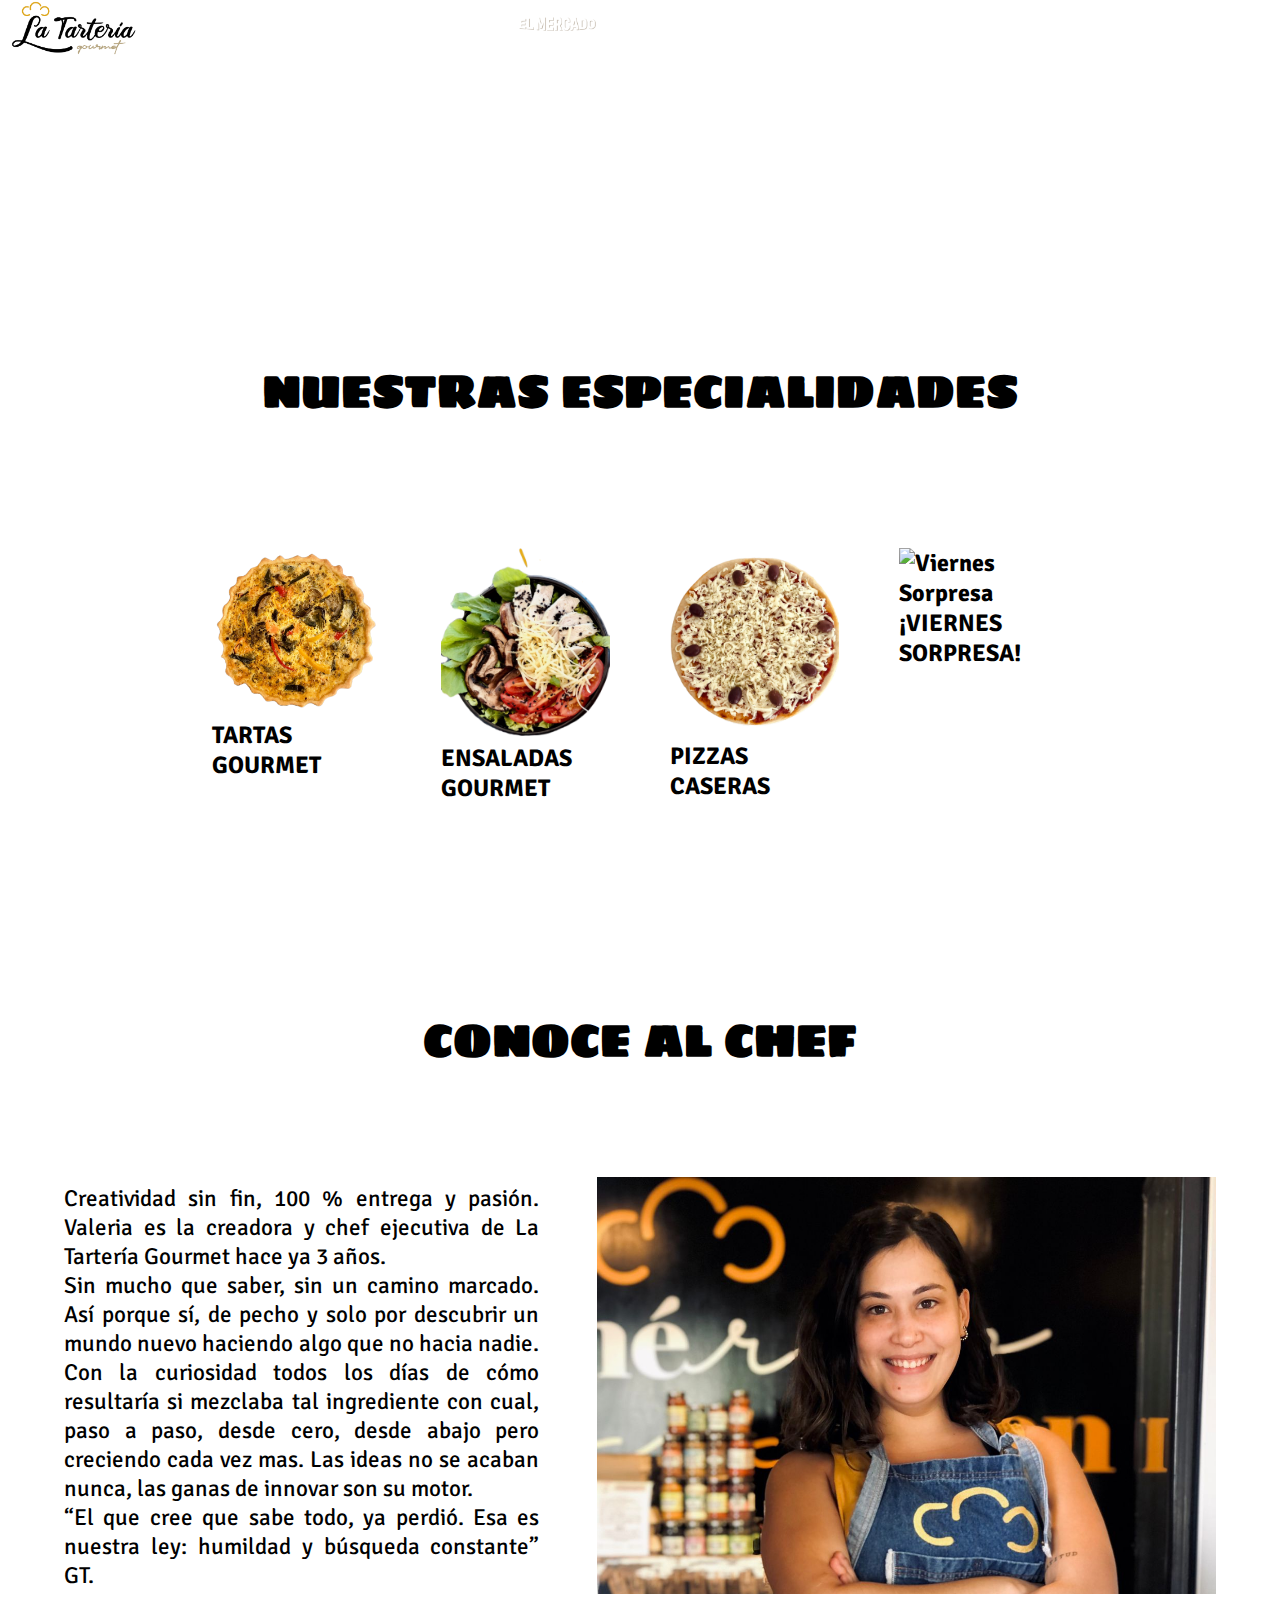
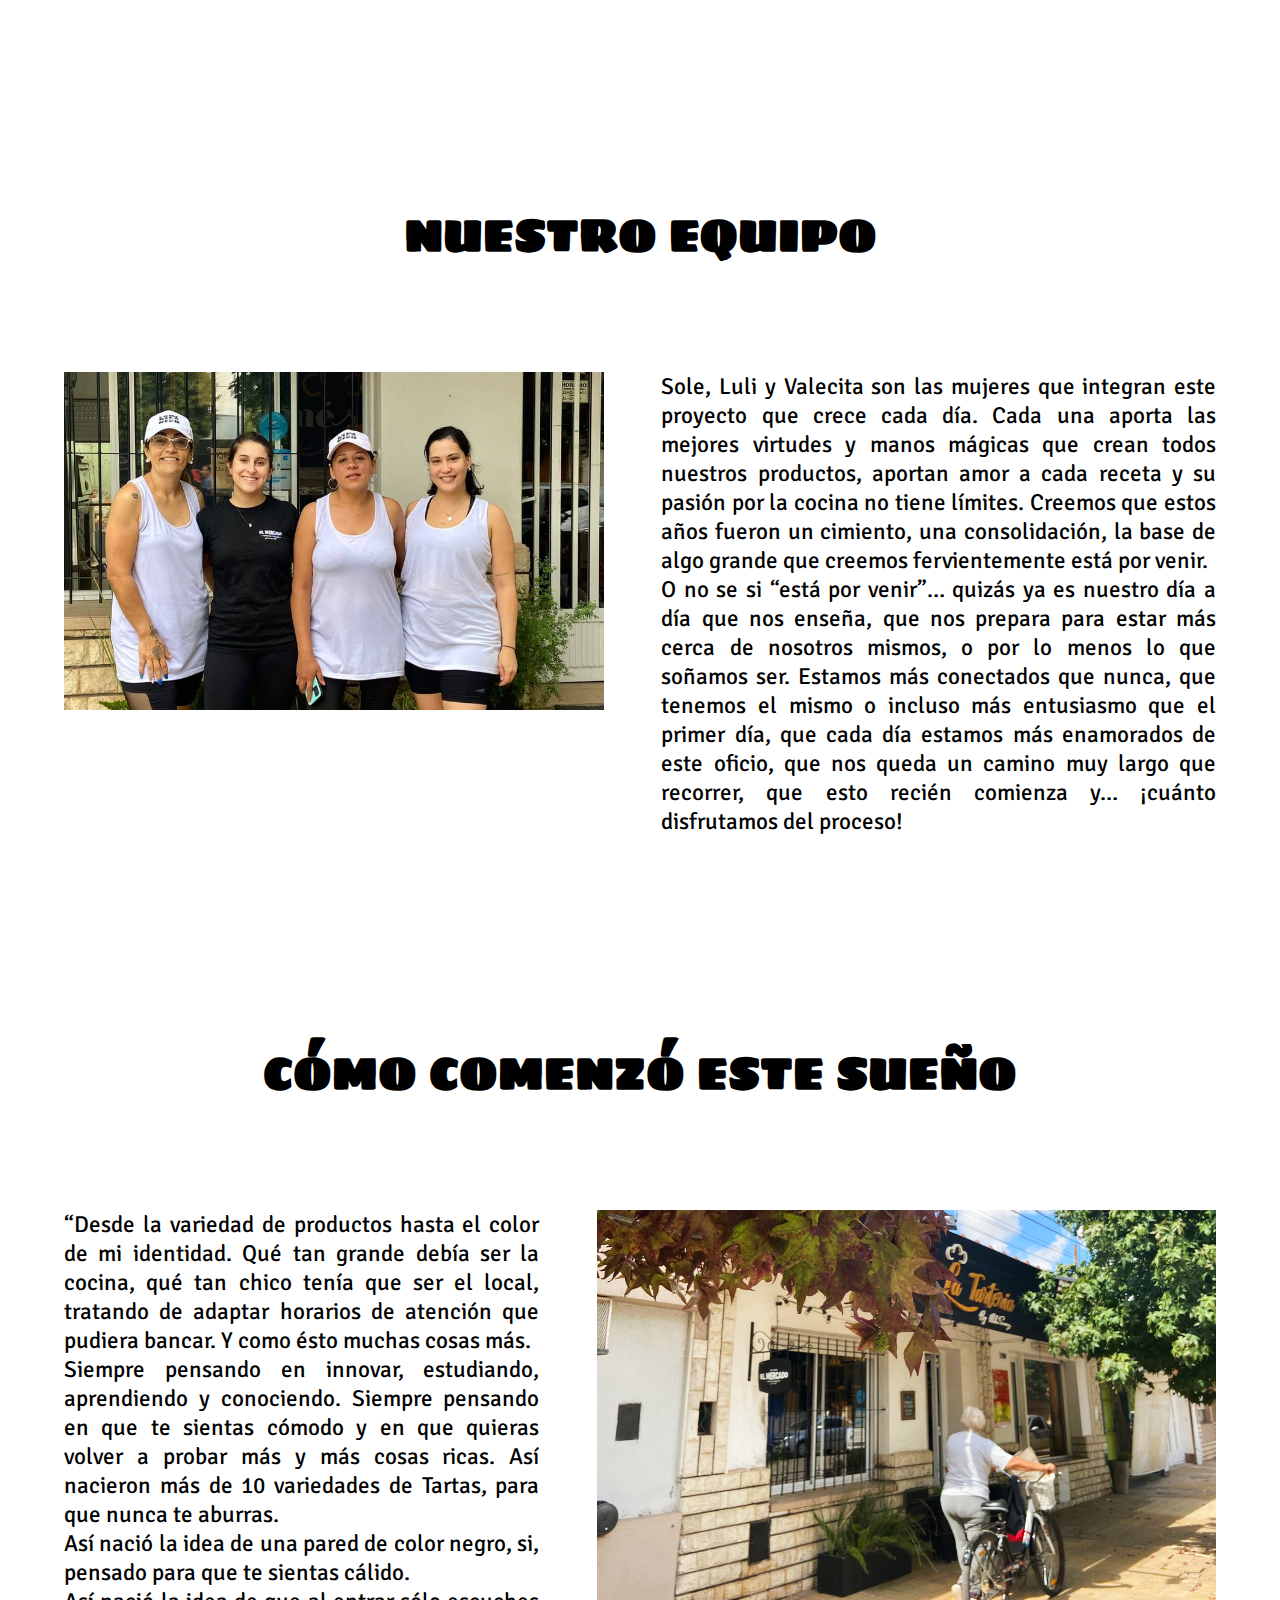
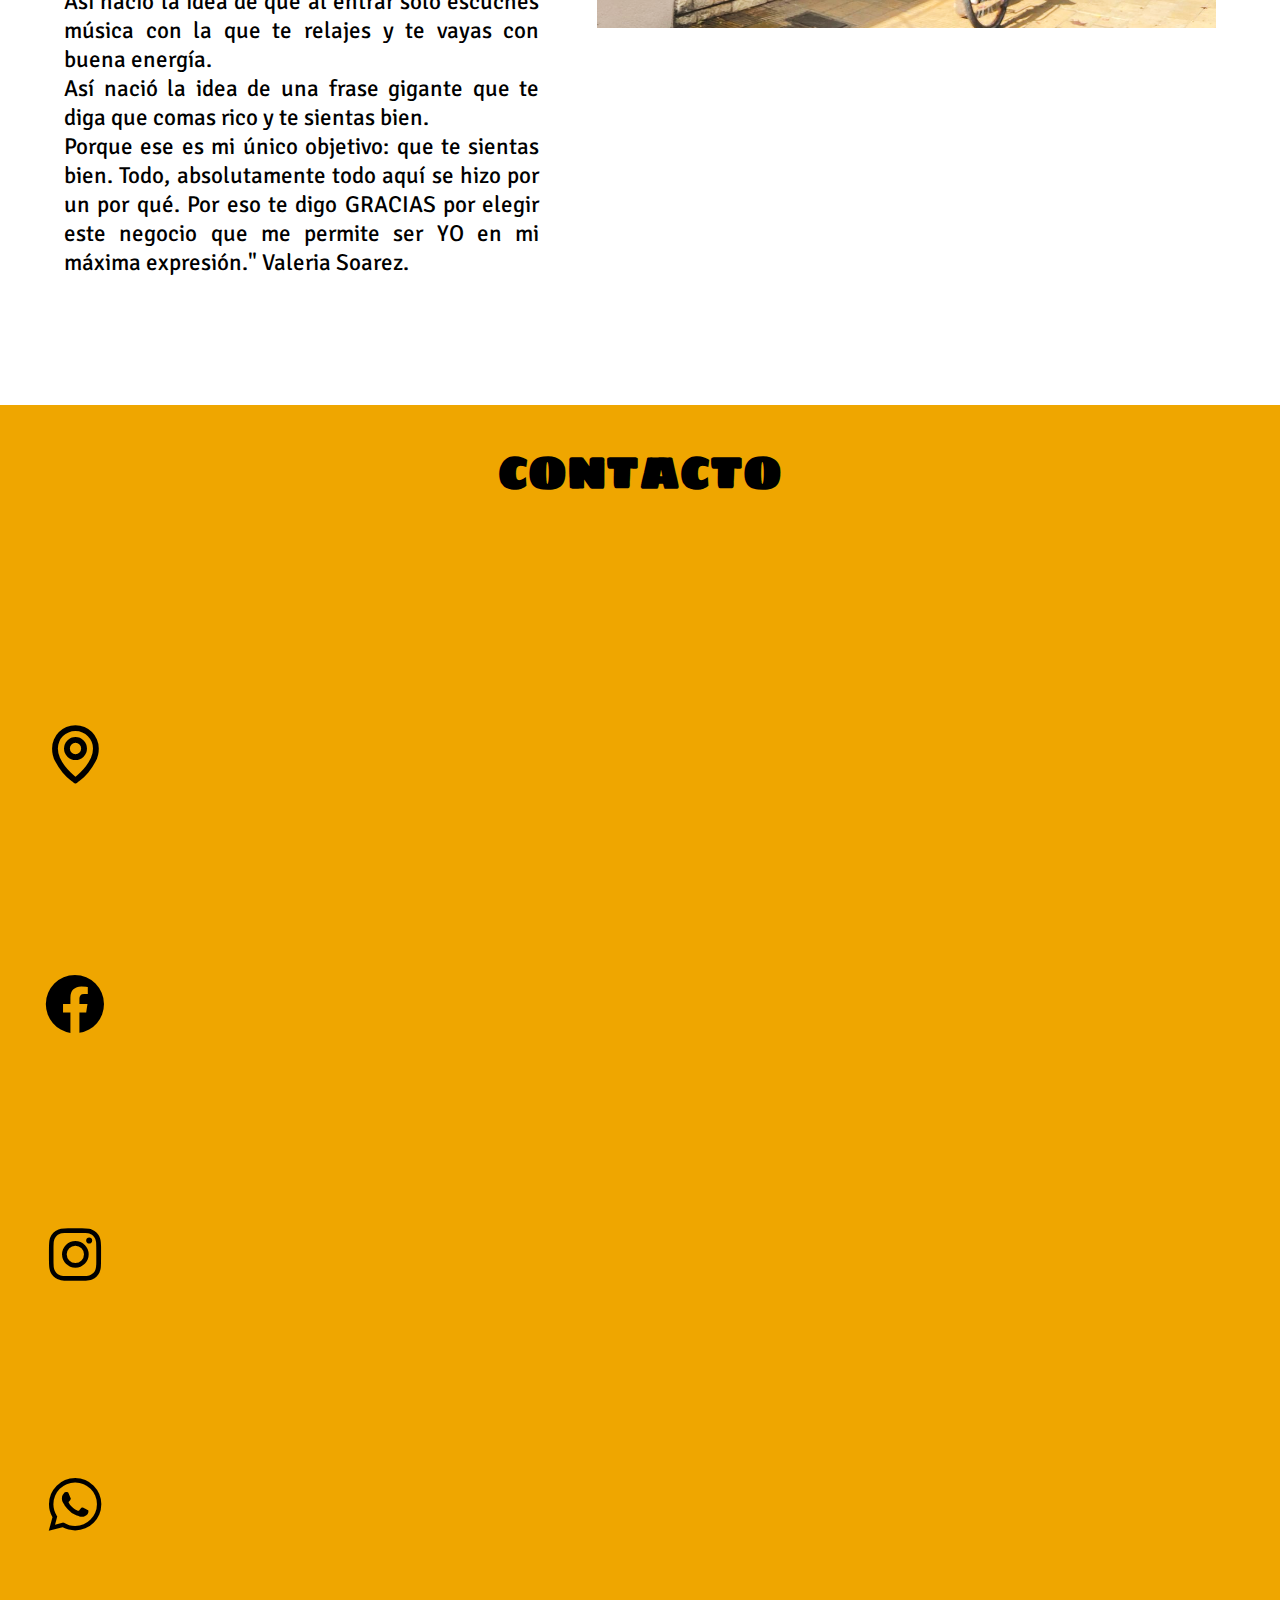
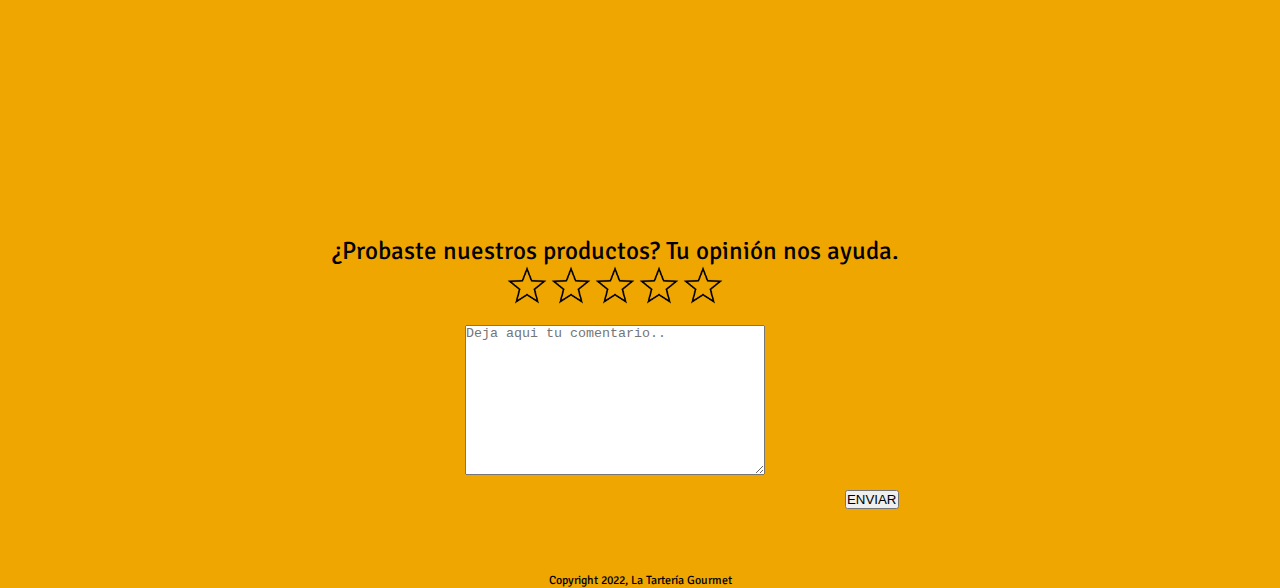
==== commit a17e0491: "cambiando imagenes de nuestras especialidades" ====
--- a/index.html
+++ b/index.html
@@ -29,11 +29,11 @@
     <header class="contenedor">
         <!-- Inicio cabecera-->
         <img src="imagenes/logon.png" alt="Logo La Tarteria" title="La tarteria" class="logotarte">
-        <label class="boton_menu" for="boton_menu"> <img src="imagenes/iconomenu.png" class="img_boton_menu"> </label>
+        <label class="boton_menu" for="boton_menu"> <img src="imagenes/iconomenu.png"  alt="Logo" title="Logo"class="img_boton_menu"> </label>
         <input id="boton_menu" type="checkbox">
         <nav class="cabecera">
             <ul>
-                <li><a href="elmercado.html" target="_self"> <img src="imagenes/loguin.png" type="El Mercado" class="link_logo_index"> </a></li>
+                <li><a href="elmercado.html" target="_self"> <img src="imagenes/loguin.png"  alt="Logo Mercado" title="Logo Mercado"type="El Mercado" class="link_logo_index"> </a></li>
                 <li><a href="#products" class="menu"> PRODUCTOS </a></li>
                 <li><a href="#sobre_nosotros" class="menu"> SOBRE&nbspNOSOTROS </a></li>
                 <li><a href="infoutil.html" target="_self" class="menu"> INFO </a> </li>
@@ -41,8 +41,28 @@
             </ul>
         </nav>
     </header> <!-- Fin cabecera -->
-    <video class="media" src="imagenes/video.mp4" loop autoplay muted></video>
-    <img src="imagenes/sentitebien.jpg" alt="fondo" title="Come rico, sentite bien" class="sentite_bien">
+    <video class="media" src="imagenes/video.mp4" loop autoplay muted  alt="Video de presentacion"></video>
+    <div class="contenedor_slider">
+        <div id="carouselExampleSlidesOnly" class="carousel slide" data-bs-ride="carousel">
+            <div class="carousel-inner">
+              <div class="carousel-item active">
+                <img src="imagenes/baner1.jpg" class="d-block w-100" alt="imagen tarteria" title="imagen slider">
+              </div>
+              <div class="carousel-item">
+                <img src="imagenes/baner2.jpg" class="d-block w-100" alt="imagen tarteria" title="imagen slider">
+              </div>
+              <div class="carousel-item">
+                <img src="imagenes/baner3.jpg" class="d-block w-100" alt="imagen tarteria" title="imagen slider">
+              </div>
+              <div class="carousel-item">
+                <img src="imagenes/baner4.jpg" class="d-block w-100" alt="imagen tarteria" title="imagen slider">
+              </div>
+              <div class="carousel-item">
+                <img src="imagenes/baner5.jpg" class="d-block w-100" alt="imagen tarteria" title="imagen slider">
+              </div>
+            </div>
+          </div>
+        </div>
     <section id="products">
         <!-- PRODUCTOS -->
         <div class="titulo_products">
@@ -50,28 +70,24 @@
         </div>
         <div class="product1">
             <h2 class="bizt">
-                <div class="contenedor_img"> <img src="imagenes/tartas.png" alt="Tartas" title="Tartas"></div> TARTAS GOURMET
-                <button> VER TODAS</button>
+                <div class="contenedor_img"> <img src="imagenes/tartapng.png" alt="Tartas" title="Tartas"></div> TARTAS GOURMET
             </h2>
         </div>
         <div class="product2">
             <h2 class="bizt">
-                <div class="contenedor_img"> <img src="imagenes/ensaladas.png" alt="Ensaladas" title="Ensaladas"></div> ENSALADAS
+                <div class="contenedor_img"> <img src="imagenes/ensaladapng.png" alt="Ensaladas" title="Ensaladas"></div> ENSALADAS
                 GOURMET
-                <button> VER TODAS</button>
             </h2>
         </div>
         <div class="product3">
             <h2 class="bizt">
-                <div class="contenedor_img"> <img src="imagenes/pizzas.png" alt="Pizzas" title="Pizzas"></div> PIZZAS CASERAS
-                <button> VER TODAS</button>
+                <div class="contenedor_img"> <img src="imagenes/pizzapng.png" alt="Pizzas" title="Pizzas"></div> PIZZAS CASERAS
             </h2>
         </div>
         <div class="product4">
             <h2 class="bizt">
-                <div class="contenedor_img"> <img src="imagenes/viernessorpresa.png" alt="Viernes Sorpresa" title="Viernes Sorpresa"></div>
+                <div class="contenedor_img"> <img src="imagenes/focacciapng.png" alt="Viernes Sorpresa" title="Viernes Sorpresa"></div>
                 ¡VIERNES SORPRESA!
-                <button> VER TODAS</button>
             </h2>
         </div>
     </section>
--- a/estilos/styles.css
+++ b/estilos/styles.css
@@ -27,7 +27,7 @@
   width: 100%;
 }
 
-.sentite_bien {
+.contenedor_slider {
   display: none;
 }
 
@@ -69,8 +69,9 @@
   grid-template-columns: repeat(4, 1fr);
   grid-template-areas: ". titulo titulo ." "tartas ensaladas pizza viernes";
   gap: 20px;
-  margin-left: 80px;
-  margin-right: 80px;
+  margin-left: auto;
+  margin-right: auto;
+  width: 70%;
 }
 
 .titulo_products {
@@ -80,6 +81,9 @@
 
 .product1 {
   grid-area: tartas;
+  position: relative;
+  margin-left: 20px;
+  margin-right: 20px;
 }
 .product1 img {
   width: 100%;
@@ -90,6 +94,8 @@
 
 .product2 {
   grid-area: ensaladas;
+  margin-left: 20px;
+  margin-right: 20px;
 }
 .product2 img {
   width: 100%;
@@ -100,6 +106,8 @@
 
 .product3 {
   grid-area: pizza;
+  margin-left: 20px;
+  margin-right: 20px;
 }
 .product3 img {
   width: 100%;
@@ -110,6 +118,8 @@
 
 .product4 {
   grid-area: viernes;
+  margin-left: 20px;
+  margin-right: 20px;
 }
 .product4 img {
   width: 100%;
@@ -122,13 +132,12 @@
 .product2 img:hover,
 .product3 img:hover,
 .product4 img:hover {
-  transform: scale(1.3, 1.3);
+  transform: scale(1.1, 1.1);
 }
 
 .contenedor_img {
   width: 100%;
   height: 100%;
-  overflow: hidden;
 }
 
 .menu {
@@ -336,8 +345,7 @@
   .media {
     display: none;
   }
-  .sentite_bien {
-    width: 100%;
+  .contenedor_slider {
     display: block;
   }
   .logotarte {
@@ -387,6 +395,9 @@
   }
   .bizt img {
     margin-bottom: 8%;
+    width: 100%;
+    height: 200px;
+    object-fit: cover;
   }
   .biz,
 .biz_contact {
@@ -409,8 +420,7 @@
     width: 100%;
     margin-top: 10%;
     order: 1;
-    height: 80px;
-    overflow: scroll;
+    height: 100%;
   }
   .divi2 {
     flex-direction: column;
@@ -421,8 +431,8 @@
     margin-top: 10%;
     order: 1;
     height: 80px;
-    overflow: scroll;
-    width: 100%;
+    width: 100%;
+    height: 100%;
     margin-left: auto;
     margin-right: auto;
   }
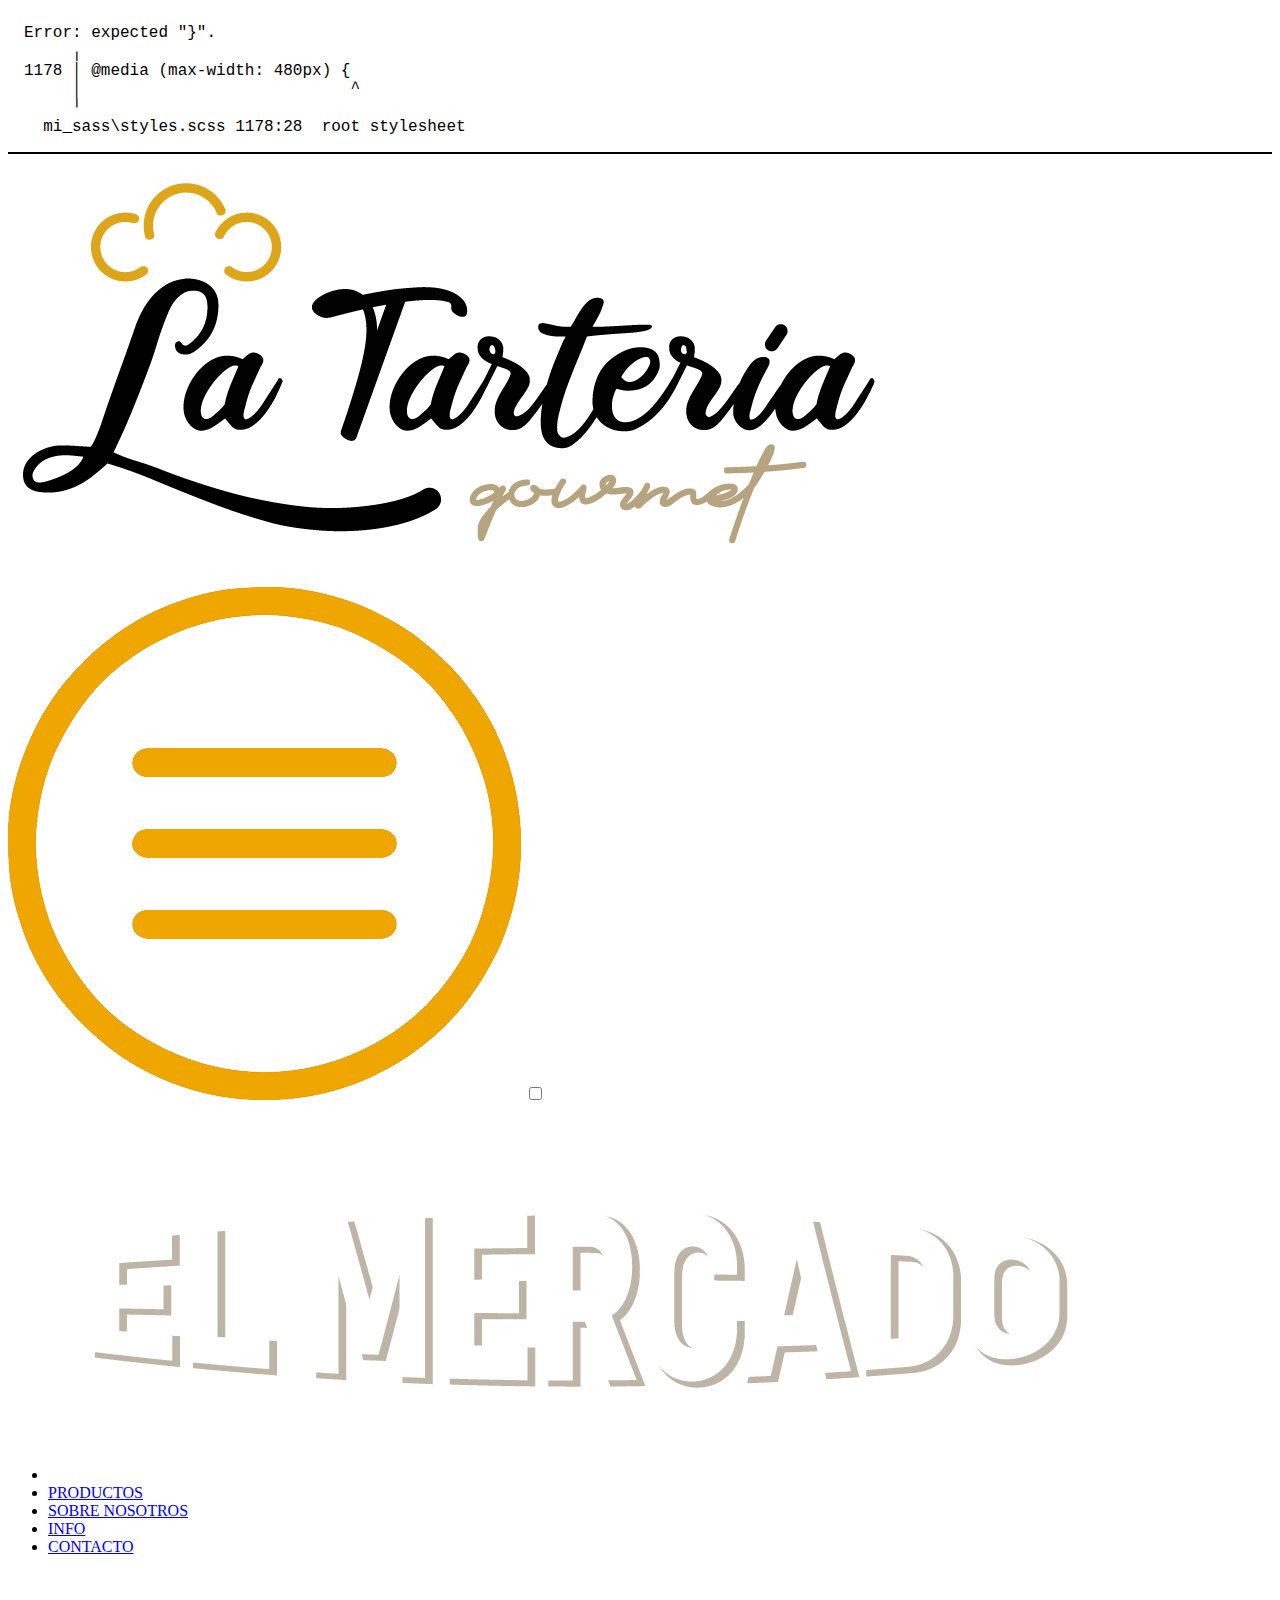
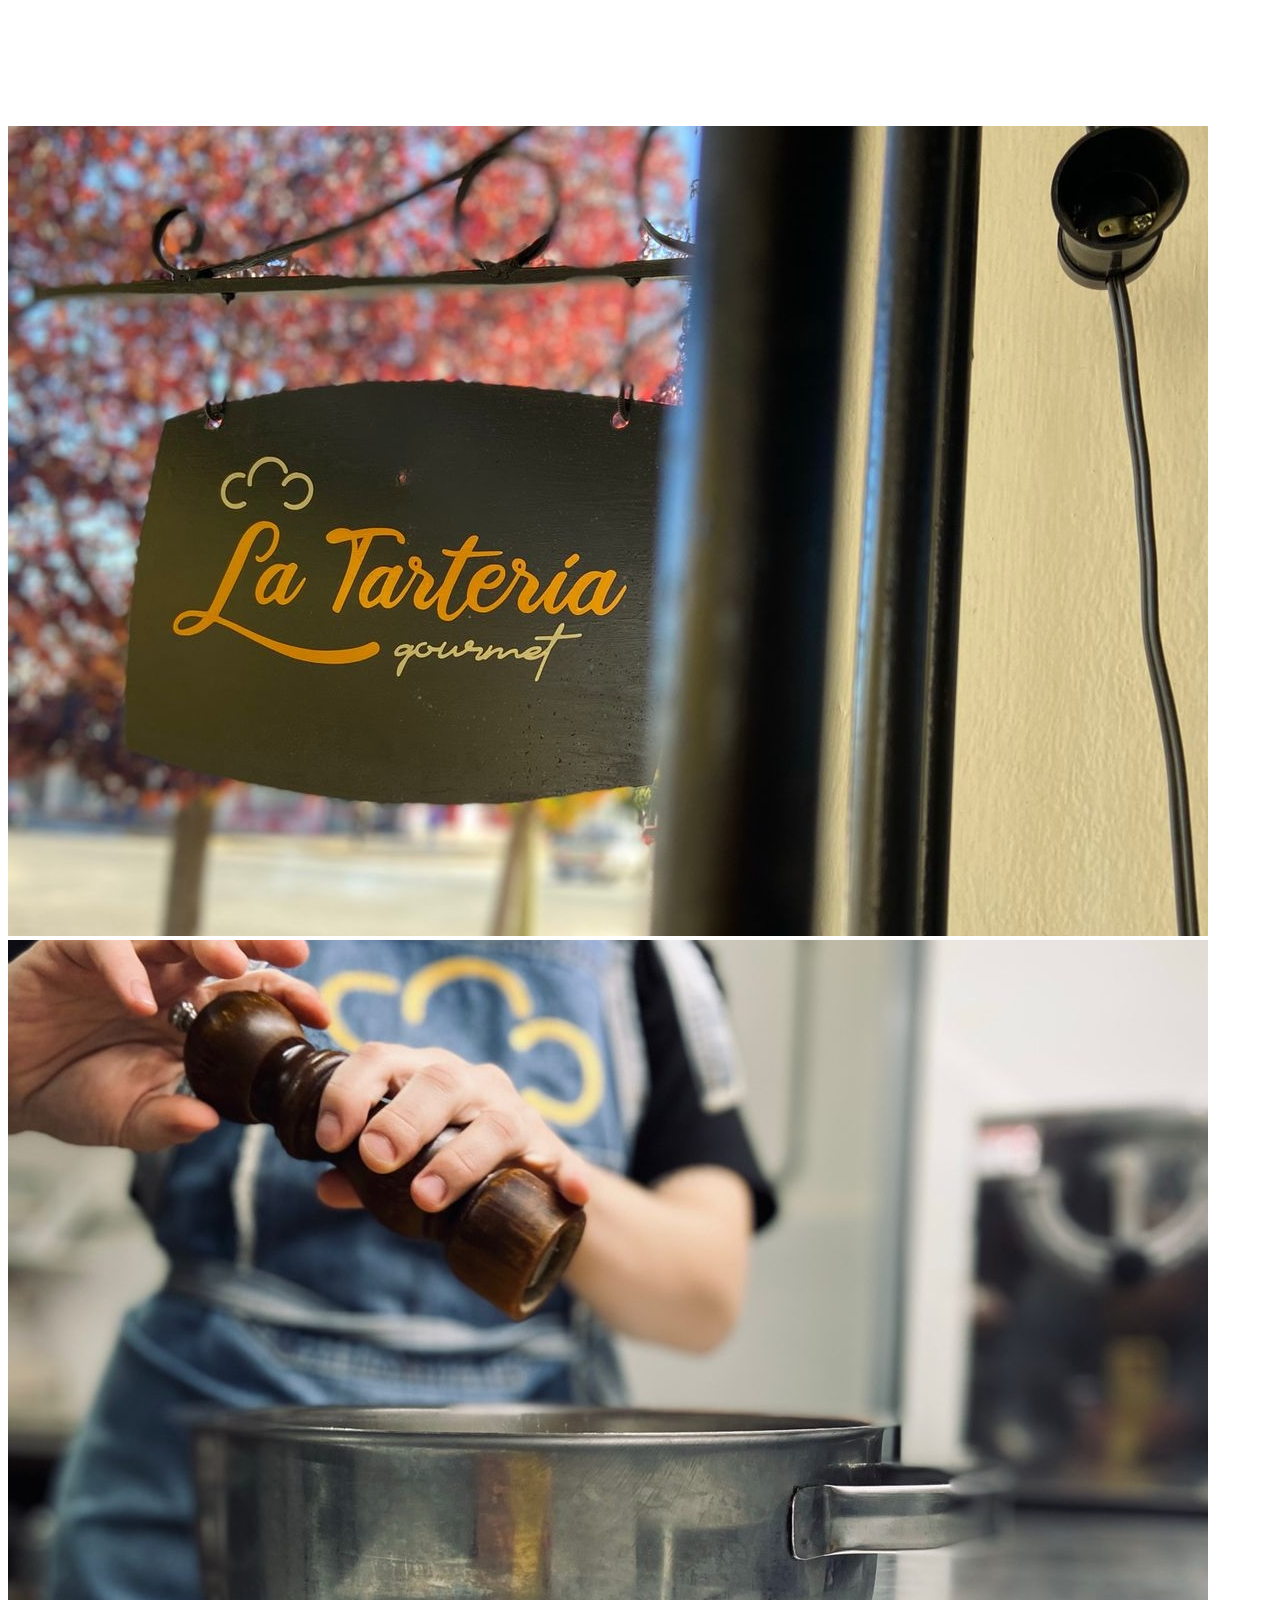
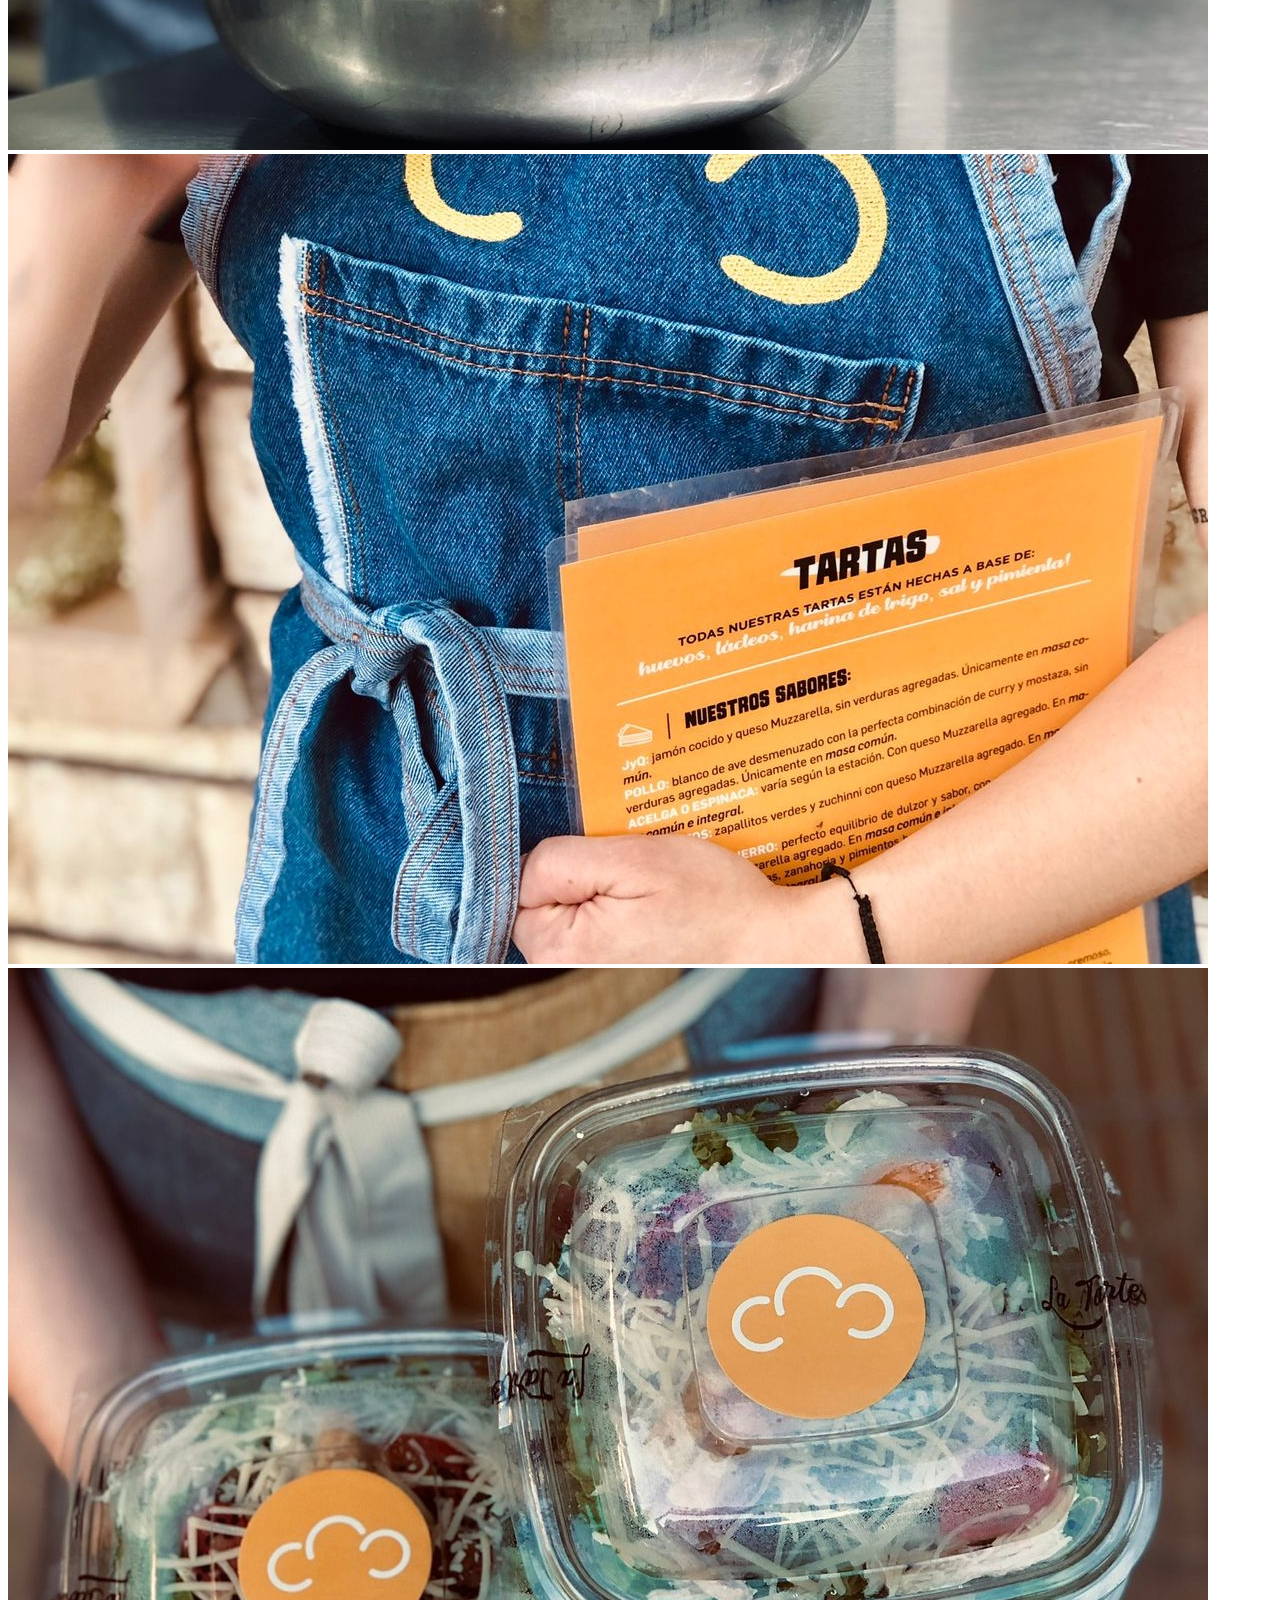
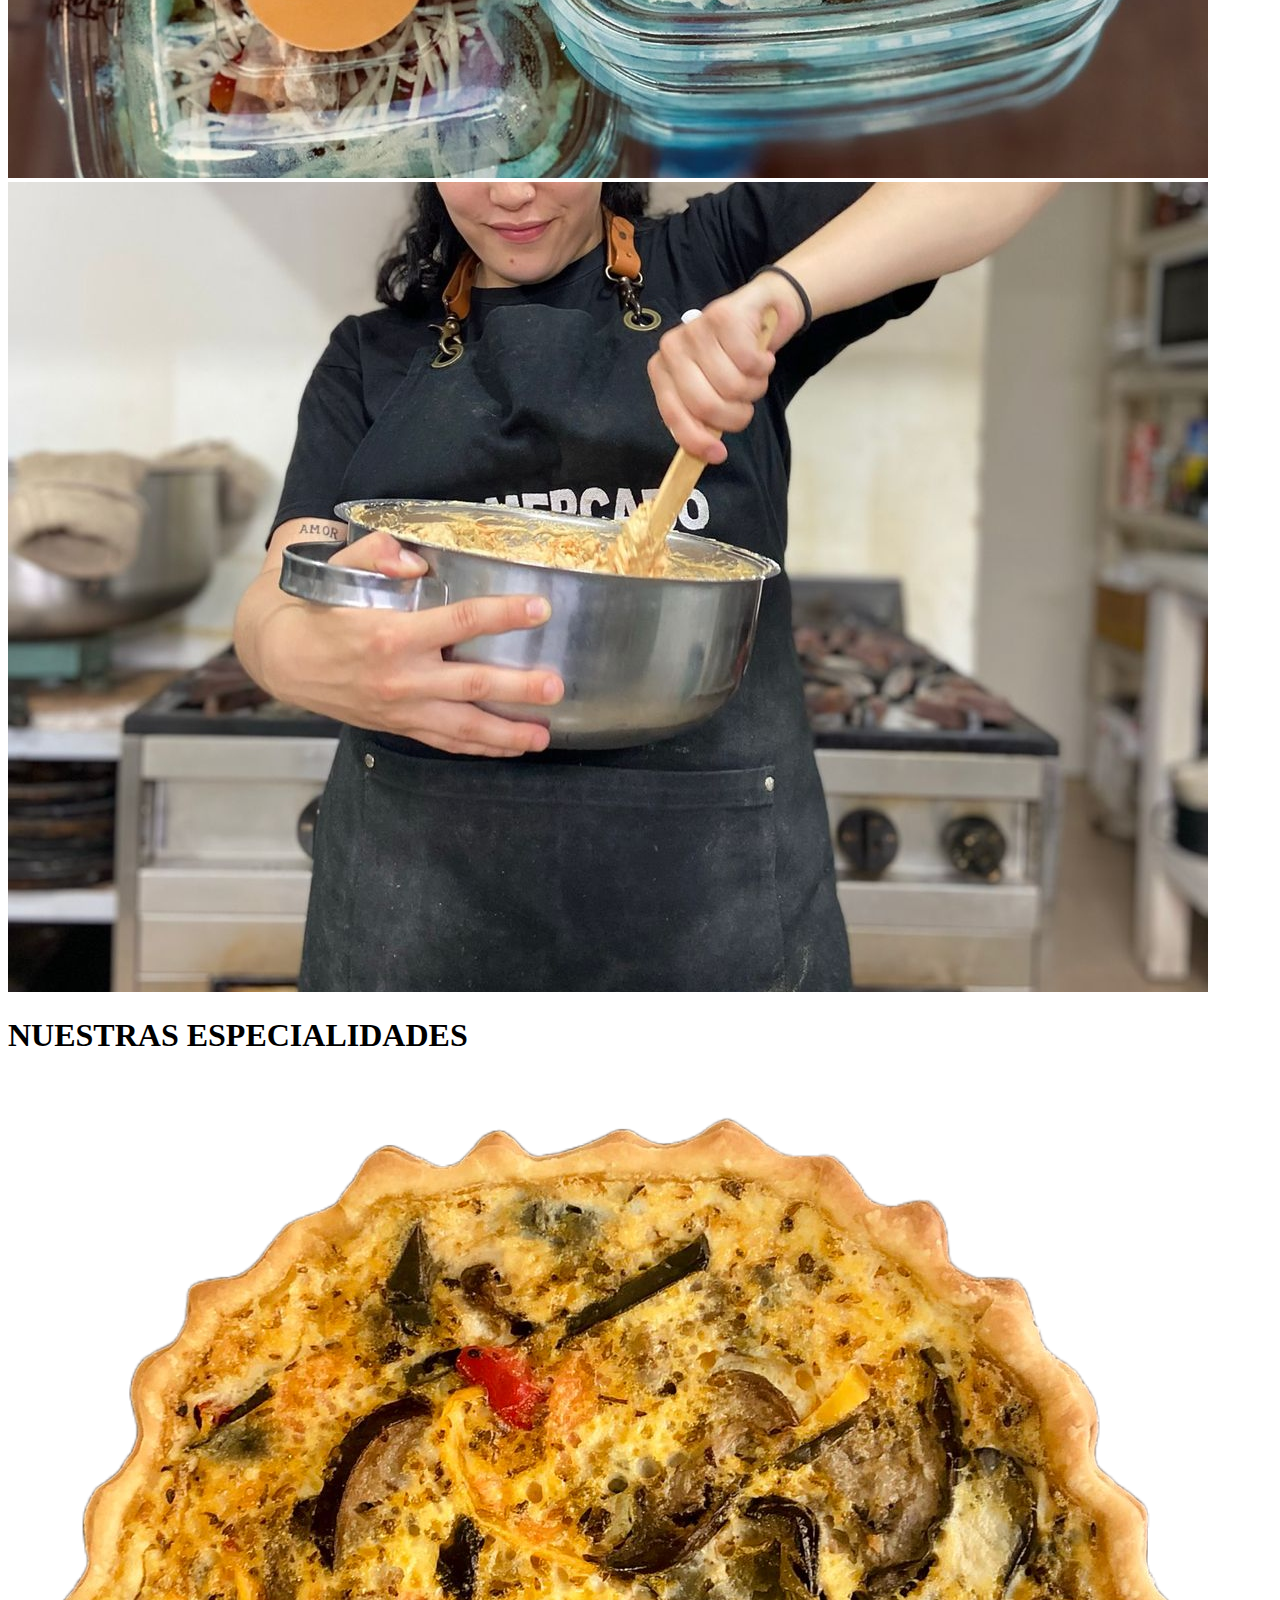
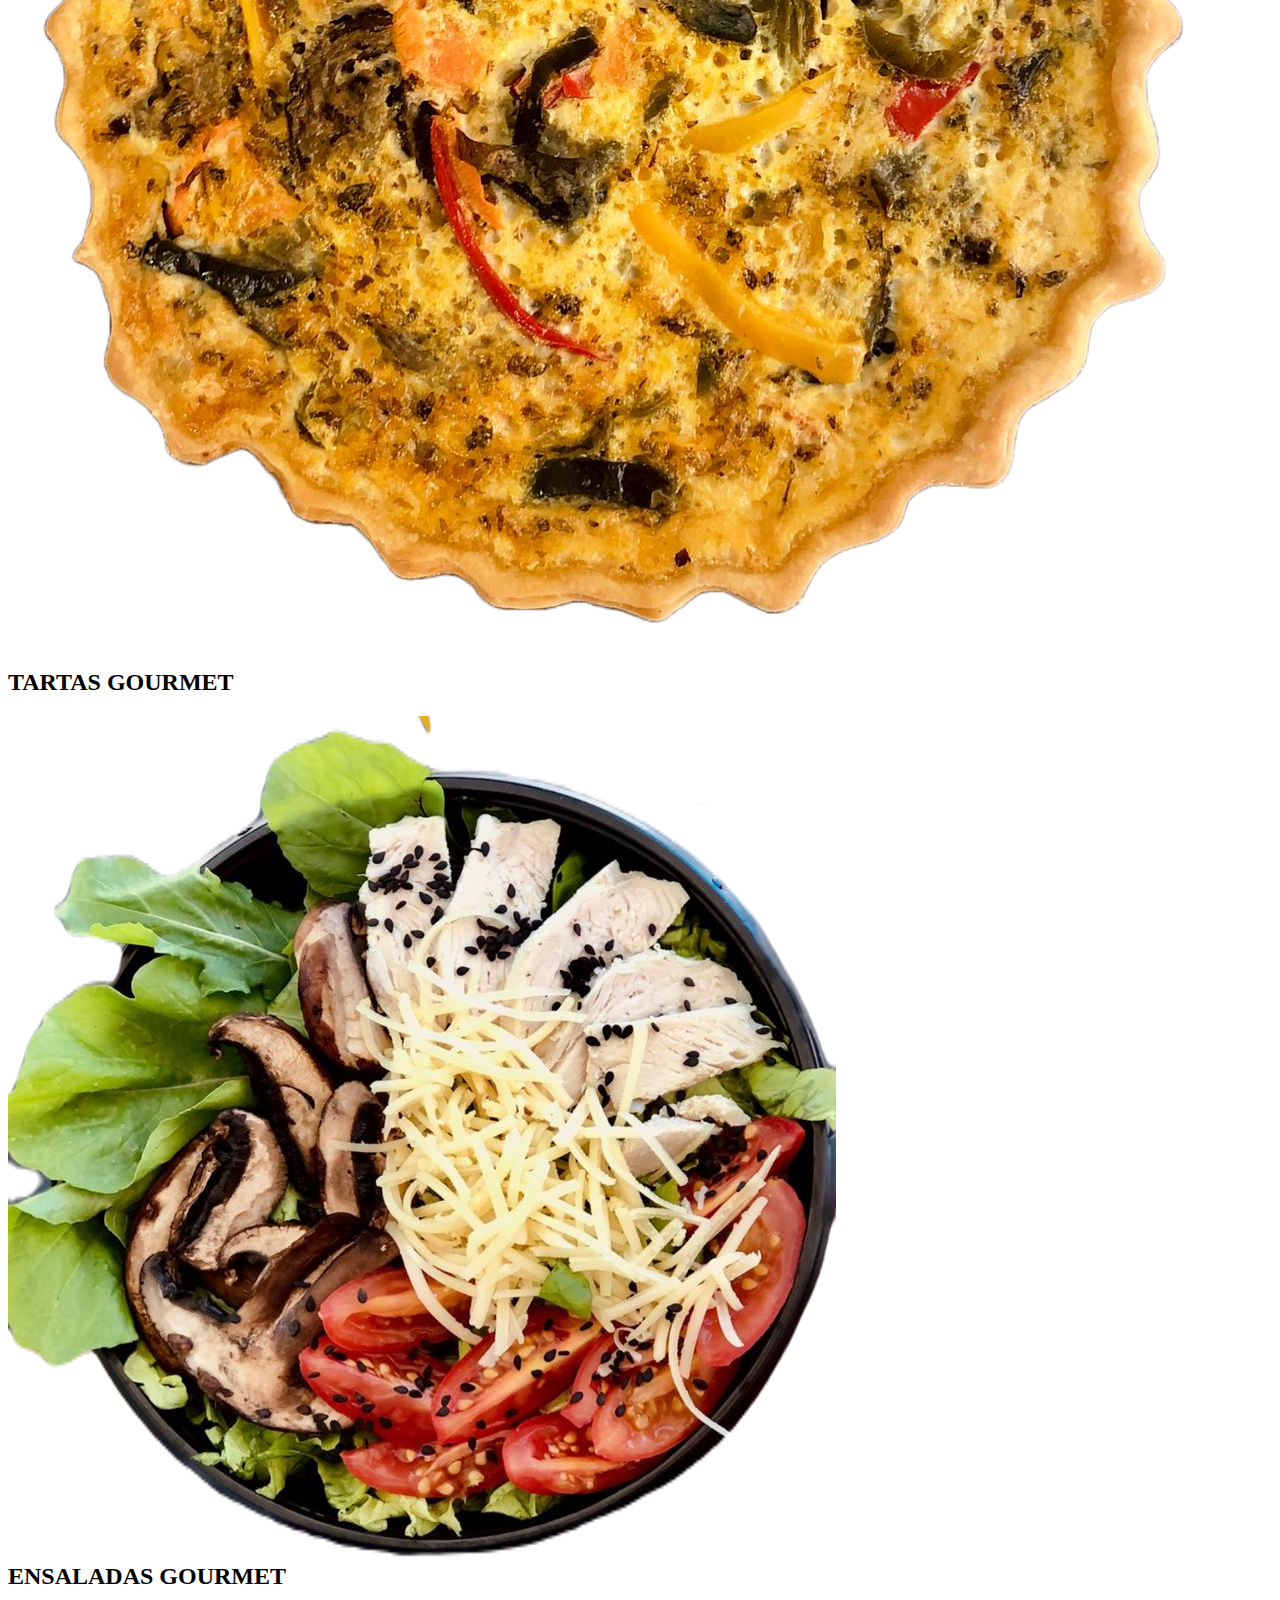
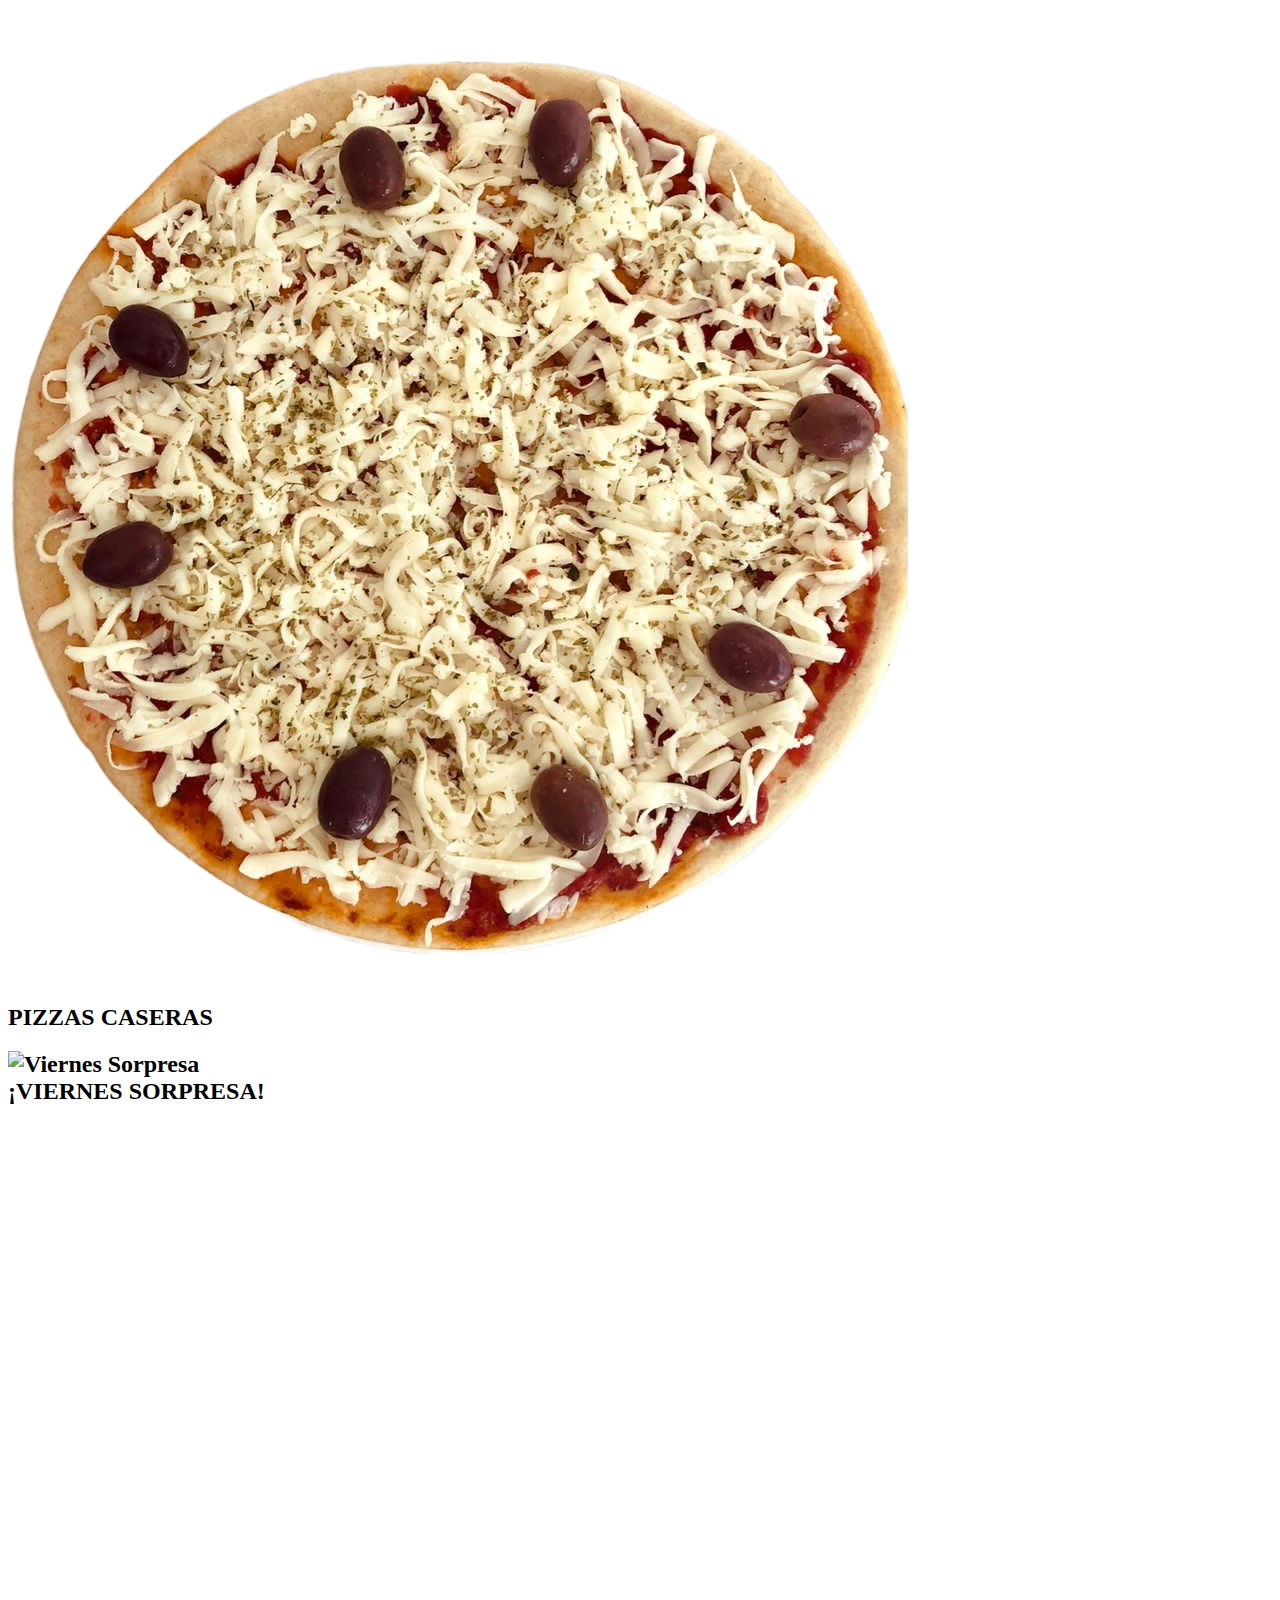
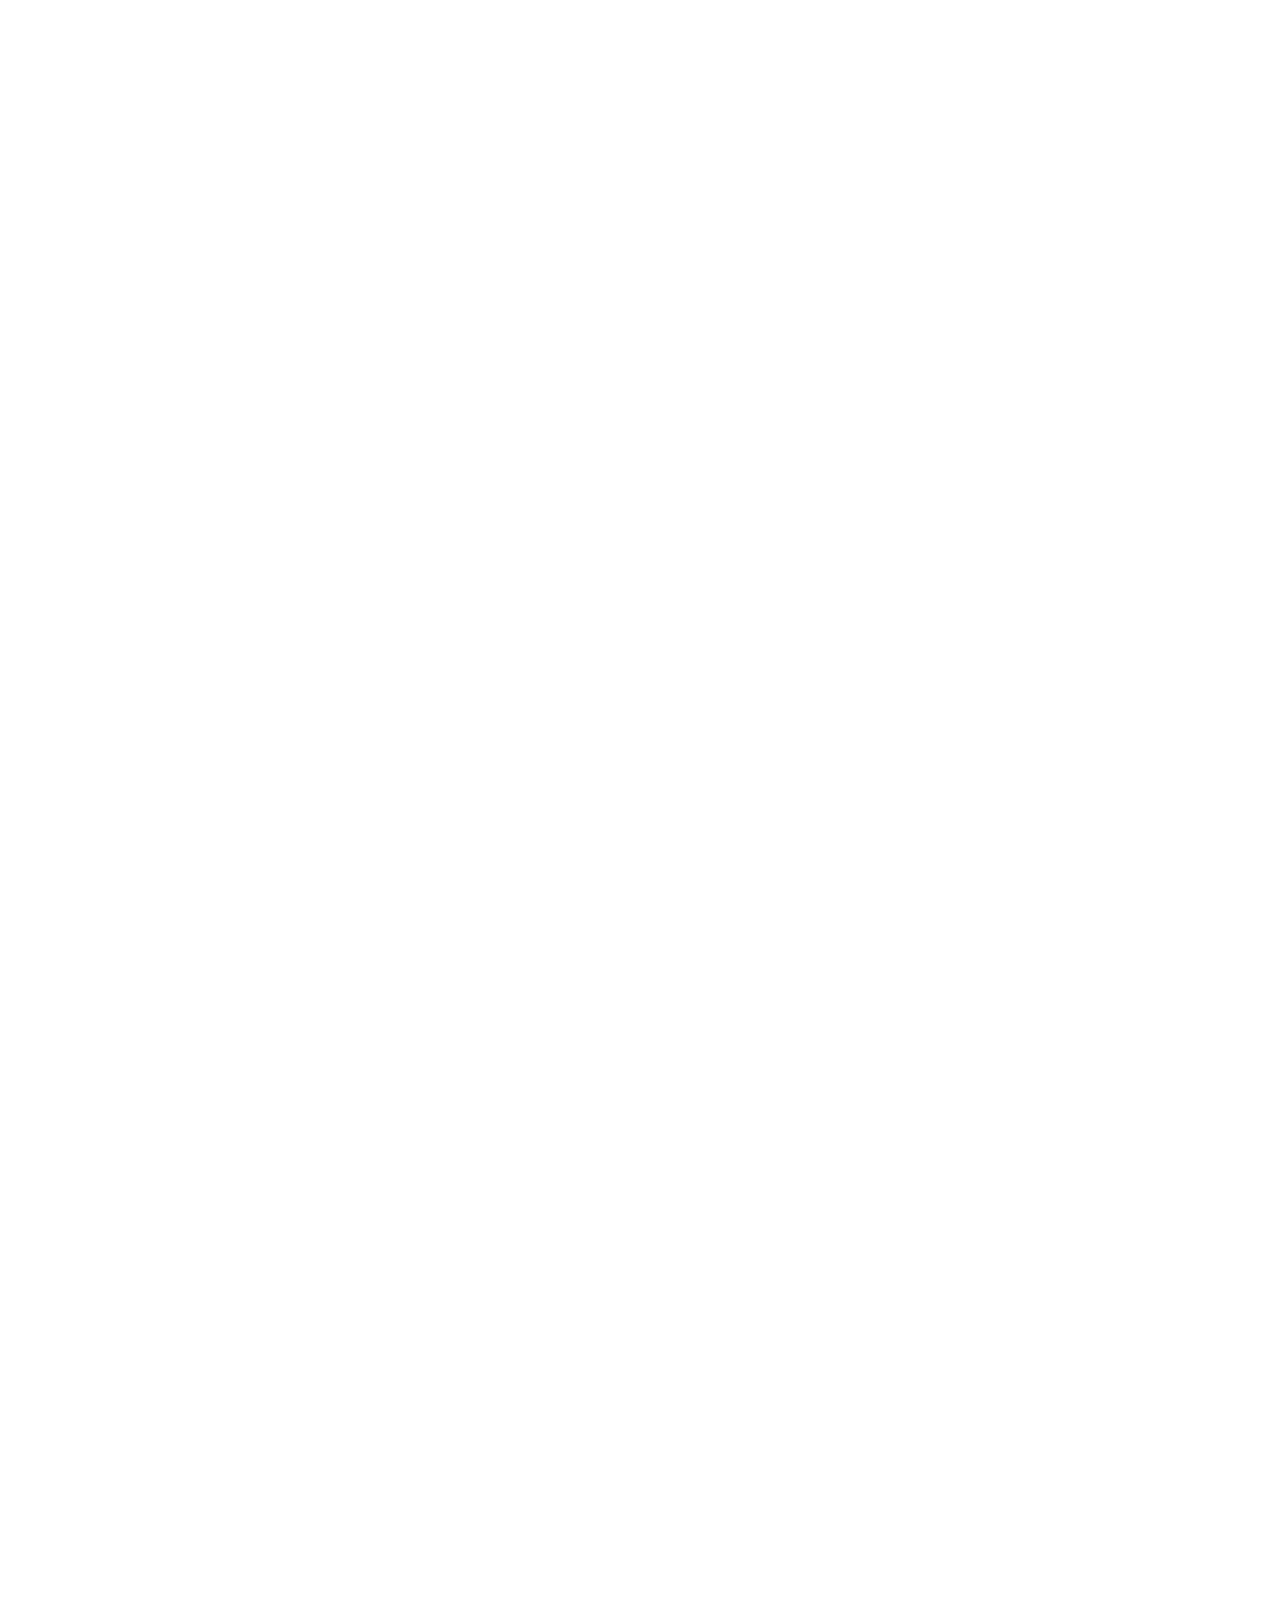
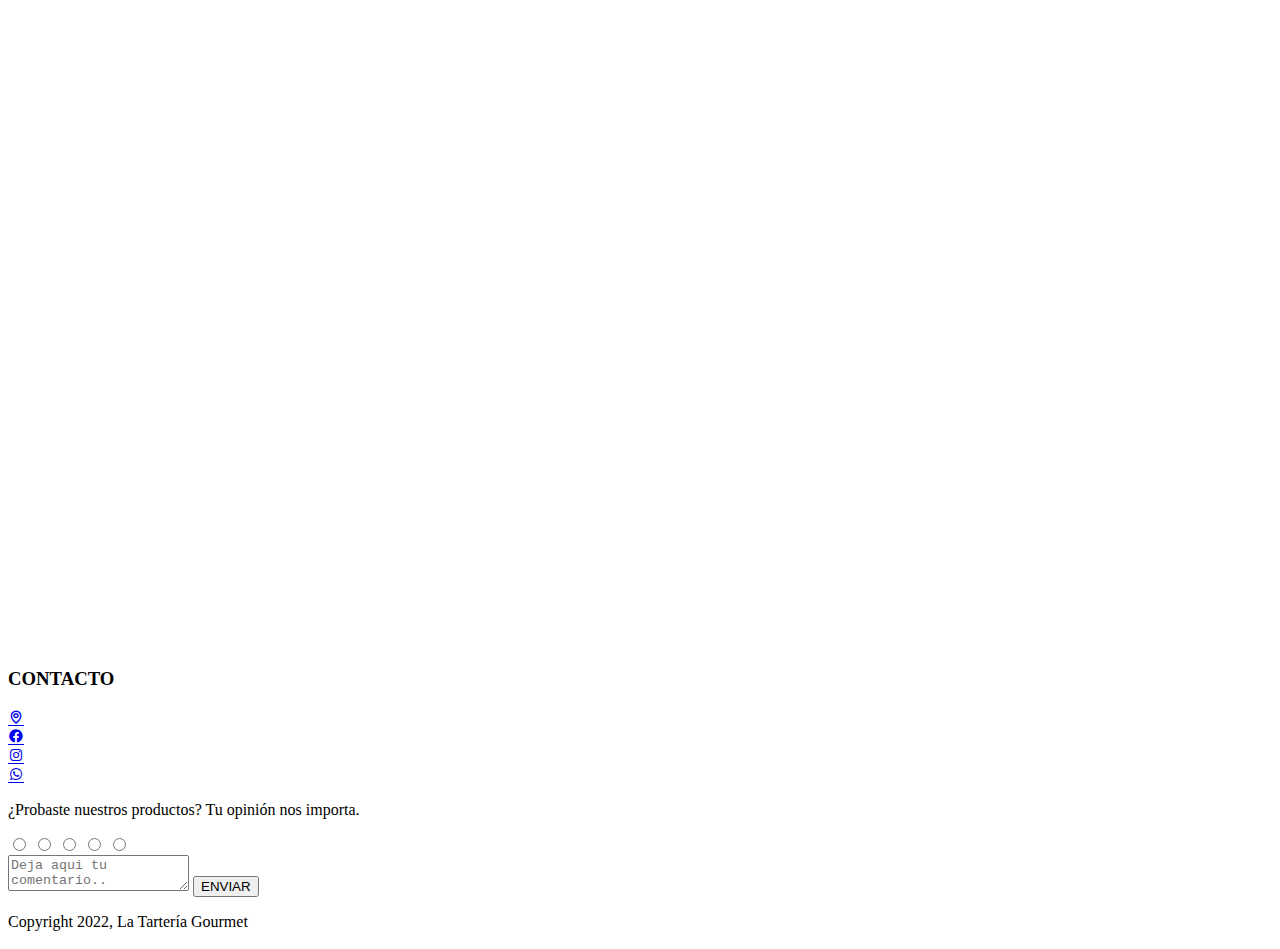
==== commit 735d30d6: "agregando seccion de precios, modificando nav y responsive parte 1" ====
--- a/index.html
+++ b/index.html
@@ -23,18 +23,19 @@
     <link href="https://cdn.jsdelivr.net/npm/bootstrap@5.2.0/dist/css/bootstrap.min.css" rel="stylesheet" integrity="sha384-gH2yIJqKdNHPEq0n4Mqa/HGKIhSkIHeL5AyhkYV8i59U5AR6csBvApHHNl/vI1Bx" crossorigin="anonymous">
     <!--links css-->
     <link rel="stylesheet" href="estilos/styles.css">
+    <link href="https://unpkg.com/aos@2.3.1/dist/aos.css" rel="stylesheet">
 </head>
 
 <body>
     <header class="contenedor">
         <!-- Inicio cabecera-->
-        <img src="imagenes/logon.png" alt="Logo La Tarteria" title="La tarteria" class="logotarte">
+        <img src="imagenes/logon.png" alt="Logo La Tarteria" title="La tarteria" class="logotarteria">
         <label class="boton_menu" for="boton_menu"> <img src="imagenes/iconomenu.png"  alt="Logo" title="Logo"class="img_boton_menu"> </label>
         <input id="boton_menu" type="checkbox">
         <nav class="cabecera">
             <ul>
                 <li><a href="elmercado.html" target="_self"> <img src="imagenes/loguin.png"  alt="Logo Mercado" title="Logo Mercado"type="El Mercado" class="link_logo_index"> </a></li>
-                <li><a href="#products" class="menu"> PRODUCTOS </a></li>
+                <li><a href="nuestrasespecialidades.html" class="menu"> PRODUCTOS </a></li>
                 <li><a href="#sobre_nosotros" class="menu"> SOBRE&nbspNOSOTROS </a></li>
                 <li><a href="infoutil.html" target="_self" class="menu"> INFO </a> </li>
                 <li><a href="#contact" class="menu"> CONTACTO </a></li>
@@ -93,8 +94,10 @@
     </section>
     <section id="sobre_nosotros">
         <!-- SOBRE NOSOTROS -->
-        <h3 class="biz">CONOCE AL CHEF</h3>
-        <div class="divi">
+        <h3 class="biz" data-aos="fade-up"
+        data-aos-anchor-placement="top-bottom" data-aos-duration="3000">CONOCE AL CHEF</h3>
+        <div class="divi" data-aos="fade-up"
+        data-aos-anchor-placement="top-bottom" data-aos-duration="3000">
             <p>Creatividad sin fin, 100 % entrega y pasión. Valeria es la creadora y chef ejecutiva de La Tartería
                 Gourmet
                 hace ya 3 años. <br />
@@ -106,8 +109,10 @@
             <div><img src="imagenes/chef.png" alt="Nuestra Chef" title="Conoce al Chef"  class="img_chef1" ></div>
             </div>
         </div>
-        <h3 class="biz"> NUESTRO EQUIPO</h3>
-        <div class="divi2">
+        <h3 class="biz" data-aos="fade-up"
+        data-aos-anchor-placement="top-bottom" data-aos-duration="3000"> NUESTRO EQUIPO</h3>
+        <div class="divi2" data-aos="fade-up"
+        data-aos-anchor-placement="top-bottom" data-aos-duration="3000">
             <p>Sole, Luli y Valecita son las mujeres que integran este proyecto que crece cada día. Cada una aporta las
                 mejores virtudes y manos mágicas que crean todos nuestros productos, aportan amor a cada receta y su
                 pasión
@@ -123,8 +128,10 @@
                 comienza y… ¡cuánto disfrutamos del proceso!</p>
             <div> <img src="imagenes/equipocolor.png" alt="Nuestro equipo" title="Nuestro equipo"  class="img_chef2"></div>           
         </div>
-        <h3 class="biz">CÓMO COMENZÓ ESTE SUEÑO</h3>
-        <div class="divi">
+        <h3 class="biz" data-aos="fade-up"
+        data-aos-anchor-placement="top-bottom" data-aos-duration="3000">CÓMO COMENZÓ ESTE SUEÑO</h3>
+        <div class="divi" data-aos="fade-up"
+        data-aos-anchor-placement="top-bottom" data-aos-duration="3000">
             <p>“Desde la variedad de productos hasta el color de mi identidad. Qué tan grande debía ser la cocina,
                 qué
                 tan chico tenía que ser el local, tratando de adaptar horarios de atención que pudiera bancar. Y como
@@ -159,7 +166,7 @@
             </div>
             <div class="formulario">
                 <form class="form">
-                    <p> ¿Probaste nuestros productos? Tu opinión nos ayuda.</p>
+                    <p> ¿Probaste nuestros productos? Tu opinión nos importa.</p>
                     <div class="contenedor_estrella">
                         <input type="radio" id="calificacion_1" name="calificacion" value="1" />
                         <label for="calificacion_1" class="check_estrella check_1"></label>
@@ -173,13 +180,17 @@
                         <label for="calificacion_5" class="check_estrella check_5"></label>
                     </div>
                     <textarea placeholder="Deja aqui tu comentario.."></textarea>
-                    <button type="button" class="btn btn-outline-dark m-auto"> <span>ENVIAR</span></button>
+                    <button type="button" class="btn btn-outline-dark m-auto boton_enviar" > <span>ENVIAR</span></button>
                 </form> <!-- Inicio pie de página -->
             </div>
             <p class="copy">Copyright 2022, La Tartería Gourmet</p>
         </footer> <!-- Fin pie de página -->
     </section>
     <script src="https://cdn.jsdelivr.net/npm/bootstrap@5.2.0/dist/js/bootstrap.bundle.min.js" integrity="sha384-A3rJD856KowSb7dwlZdYEkO39Gagi7vIsF0jrRAoQmDKKtQBHUuLZ9AsSv4jD4Xa" crossorigin="anonymous"></script>
+    <script src="https://unpkg.com/aos@2.3.1/dist/aos.js"></script>
+    <script>
+        AOS.init();
+      </script>
 </body>
 
 </html>--- a/estilos/styles.css
+++ b/estilos/styles.css
@@ -1,1159 +1,17 @@
-* {
-  padding: 0;
-  margin: 0;
-  box-sizing: border-box;
+/* Error: expected "}".
+ *      ,
+ * 1178 | @media (max-width: 480px) {
+ *      |                            ^
+ *      '
+ *   mi_sass\styles.scss 1178:28  root stylesheet */
+
+body::before {
+  font-family: "Source Code Pro", "SF Mono", Monaco, Inconsolata, "Fira Mono",
+      "Droid Sans Mono", monospace, monospace;
+  white-space: pre;
+  display: block;
+  padding: 1em;
+  margin-bottom: 1em;
+  border-bottom: 2px solid black;
+  content: 'Error: expected "}".\a      \2577 \a 1178 \2502  @media (max-width: 480px) {\d\a      \2502                             ^\a      \2575 \a   mi_sass\\styles.scss 1178:28  root stylesheet';
 }
-
-p {
-  color: black;
-  font-family: "Signika", sans-serif;
-  font-size: 25px;
-}
-
-/*LA TARTERIA*/
-.logotarte {
-  width: 10%;
-  margin-left: 10px;
-}
-
-.link_logo_index {
-  width: 18%;
-}
-.link_logo_index:hover {
-  transform: scale(1.1, 1.1);
-}
-
-.media {
-  width: 100%;
-}
-
-.contenedor_slider {
-  display: none;
-}
-
-.contenedor {
-  display: flex;
-  justify-content: space-between;
-  z-index: 1;
-  position: absolute;
-  top: 0%;
-  left: 0%;
-  width: 100%;
-  background: url(../imagenes/video.mp4);
-}
-
-.boton_menu,
-#boton_menu {
-  display: none;
-}
-
-.cabecera ul {
-  display: flex;
-  margin-right: 20px;
-  flex-direction: row;
-}
-.cabecera li {
-  justify-content: space-between;
-  list-style: none;
-  padding: auto;
-  margin-top: 10px;
-}
-.cabecera a:hover {
-  color: white;
-  text-shadow: 0px 0px 5px white, 0px 0px 7px white, 0px 0px 10px white;
-}
-
-/*SECCION DE PRODUCTOS TARTERIA*/
-#products {
-  display: grid;
-  grid-template-columns: repeat(4, 1fr);
-  grid-template-areas: ". titulo titulo ." "tartas ensaladas pizza viernes";
-  gap: 20px;
-  margin-left: auto;
-  margin-right: auto;
-  width: 70%;
-}
-
-.titulo_products {
-  grid-area: titulo;
-  text-align: center;
-}
-
-.product1 {
-  grid-area: tartas;
-  position: relative;
-  margin-left: 20px;
-  margin-right: 20px;
-}
-.product1 img {
-  width: 100%;
-  transition-delay: 0.2s;
-  transition: ease-in;
-  object-fit: cover;
-}
-
-.product2 {
-  grid-area: ensaladas;
-  margin-left: 20px;
-  margin-right: 20px;
-}
-.product2 img {
-  width: 100%;
-  transition-delay: 0.2s;
-  transition: ease-in;
-  object-fit: cover;
-}
-
-.product3 {
-  grid-area: pizza;
-  margin-left: 20px;
-  margin-right: 20px;
-}
-.product3 img {
-  width: 100%;
-  transition-delay: 0.2s;
-  transition: ease-in;
-  object-fit: cover;
-}
-
-.product4 {
-  grid-area: viernes;
-  margin-left: 20px;
-  margin-right: 20px;
-}
-.product4 img {
-  width: 100%;
-  transition-delay: 0.2s;
-  transition: ease-in;
-  object-fit: cover;
-}
-
-.product1 img:hover,
-.product2 img:hover,
-.product3 img:hover,
-.product4 img:hover {
-  transform: scale(1.1, 1.1);
-}
-
-.contenedor_img {
-  width: 100%;
-  height: 100%;
-}
-
-.menu {
-  color: white;
-  font-size: 25px;
-  font-weight: 200;
-  font-family: "Signika", sans-serif;
-  text-decoration: none;
-  align-items: center;
-  margin-left: 40px;
-}
-
-.biz {
-  font-family: "Sigmar One", cursiva;
-  font-size: 45px;
-  display: flex;
-  justify-content: center;
-  margin-top: 200px;
-  margin-bottom: 100px;
-  width: 100%;
-  white-space: nowrap;
-}
-
-.bizt {
-  font-family: "Signika", sans-serif;
-  align-items: center;
-  display: flex;
-  flex-direction: column;
-}
-.bizt button {
-  margin-top: 5%;
-  background-color: transparent;
-  color: #EFA600;
-  width: 40%;
-  height: 40px;
-  border: solid #EFA600;
-  font-size: 70%;
-  transition-property: background-color;
-  transition-delay: 0s;
-}
-.bizt button:hover {
-  background-color: #EFA600;
-  color: white;
-  box-shadow: 0px 0px 10px #EFA600, 0px 0px 20px #EFA600, 0px 0px 40px #EFA600;
-}
-
-.divi {
-  display: flex;
-  margin-bottom: 30px;
-  margin: auto;
-  width: 90%;
-}
-.divi p {
-  font-size: 23px;
-  text-align: justify;
-  margin-top: auto;
-  margin-bottom: auto;
-  margin-right: 5%;
-  width: 80%;
-}
-
-.divi2 {
-  display: flex;
-  margin-bottom: 30px;
-  margin: auto;
-  width: 90%;
-}
-.divi2 p {
-  font-size: 23px;
-  text-align: justify;
-  order: 1;
-  width: 80%;
-  margin-top: auto;
-  margin-bottom: auto;
-  margin-left: 5%;
-}
-
-.img_chef1,
-.img_chef2,
-.img_chef3 {
-  width: 100%;
-}
-
-/*CONTACTO DE LA TARTERIA*/
-.biz_contact {
-  font-family: "Sigmar One", cursiva;
-  font-size: 45px;
-  display: flex;
-  justify-content: center;
-  margin-top: 30px;
-  margin-bottom: 70px;
-}
-
-.titulo_footer {
-  grid-area: titulo;
-}
-
-.contenedor_contacto {
-  grid-area: redes;
-  display: flex;
-}
-.contenedor_contacto a {
-  font-size: 70px;
-  padding: 40px;
-  text-decoration: none;
-  color: black;
-}
-.contenedor_contacto a:hover {
-  transform: scale(1.3);
-}
-
-.formulario {
-  grid-area: formulario;
-  display: flex;
-  justify-content: center;
-  margin-top: 20%;
-}
-.formulario form {
-  display: flex;
-  flex-direction: row;
-}
-
-.grey {
-  background-color: #EFA600;
-  margin-top: 10%;
-}
-.grey form {
-  display: flex;
-  justify-content: flex-end;
-  flex-direction: column;
-  align-items: flex-end;
-  margin-right: 50px;
-}
-
-footer {
-  display: flex;
-  flex-direction: column;
-}
-footer .check {
-  display: flex;
-}
-
-/*PIE DE PAGINA DE LA TARTERIA*/
-.copy {
-  font-size: 12px;
-  display: flex;
-  justify-content: center;
-  grid-area: copi;
-  margin-top: 5%;
-}
-
-.contenedor_estrella {
-  margin-left: auto;
-  margin-right: auto;
-}
-.contenedor_estrella input {
-  display: none;
-}
-.contenedor_estrella input:checked ~ label {
-  background-image: url("../imagenes/iconoestrella_lleno.png");
-}
-
-.check_1 {
-  order: 5;
-}
-
-.check_2 {
-  order: 4;
-}
-
-.check_3 {
-  order: 3;
-}
-
-.check_4 {
-  order: 2;
-}
-
-.check_5 {
-  order: 1;
-}
-
-.check_estrella {
-  display: inline-block;
-  width: 40px;
-  height: 40px;
-  background: url("../imagenes/iconoestrella.png") left center no-repeat;
-  background-size: 40px;
-}
-
-textarea {
-  width: 300px;
-  height: 150px;
-  margin: auto;
-  margin-top: 15px;
-  margin-bottom: 15px;
-}
-
-.boton_form {
-  margin: auto;
-}
-
-/*RESPONSIVE*/
-@media (max-width: 480px) {
-  .media {
-    display: none;
-  }
-  .contenedor_slider {
-    display: block;
-  }
-  .logotarte {
-    display: none;
-  }
-  .cabecera {
-    display: none;
-    position: absolute;
-    top: 100%;
-    left: 0;
-    width: 100%;
-  }
-  .cabecera ul {
-    flex-direction: column;
-    margin-right: 1%;
-  }
-  .menu {
-    font-size: 0.8em;
-  }
-  .img_boton_menu {
-    width: 5%;
-  }
-  .contenedor {
-    justify-content: right;
-  }
-  .boton_menu {
-    display: block;
-    text-align: right;
-    margin-top: 2%;
-    margin-right: 2%;
-  }
-  #boton_menu {
-    display: none;
-  }
-  #boton_menu:checked + .cabecera {
-    display: block;
-  }
-  #products {
-    grid-template-rows: 1fr, 1fr, 1fr, 1fr;
-    grid-template-columns: 1fr, 1fr, 1fr, 1fr;
-    grid-template-areas: ". titulo titulo ." "tartas tartas tartas tartas" "ensaladas ensaladas ensaladas ensaladas" "pizza pizza pizza pizza" "viernes viernes viernes viernes";
-    margin-top: 30px;
-    margin-bottom: 30px;
-  }
-  .bizt {
-    font-size: 1.2em;
-  }
-  .bizt img {
-    margin-bottom: 8%;
-    width: 100%;
-    height: 200px;
-    object-fit: cover;
-  }
-  .biz,
-.biz_contact {
-    font-family: "Sigmar One", cursiva;
-    font-size: 20px;
-    margin-top: 20px;
-    margin-bottom: 20px;
-  }
-  #sobre_nosotros {
-    width: 80%;
-    justify-content: center;
-    margin: auto;
-  }
-  .divi {
-    flex-direction: column;
-    margin-bottom: 30px;
-  }
-  .divi p {
-    font-size: 15px;
-    width: 100%;
-    margin-top: 10%;
-    order: 1;
-    height: 100%;
-  }
-  .divi2 {
-    flex-direction: column;
-    margin-bottom: 30px;
-  }
-  .divi2 p {
-    font-size: 15px;
-    margin-top: 10%;
-    order: 1;
-    height: 80px;
-    width: 100%;
-    height: 100%;
-    margin-left: auto;
-    margin-right: auto;
-  }
-  .formulario {
-    display: none;
-  }
-  #contact {
-    grid-template-areas: "titulo titulo titulo titulo" "redes redes redes redes" "copi copi copi copi";
-    width: 100%;
-  }
-  .contenedor_contacto a {
-    font-size: 30px;
-  }
-}
-@media (min-width: 481px) and (max-width: 870px) {
-  .media {
-    display: none;
-  }
-  .sentite_bien {
-    width: 100%;
-    display: block;
-  }
-  .logotarte {
-    display: none;
-  }
-  .cabecera {
-    display: none;
-    position: absolute;
-    top: 100%;
-    left: 0;
-    width: 100%;
-  }
-  .cabecera ul {
-    flex-direction: column;
-    margin-right: 1%;
-  }
-  .menu {
-    font-size: 0.8em;
-  }
-  .img_boton_menu {
-    width: 5%;
-  }
-  .boton_menu {
-    display: block;
-    text-align: right;
-    margin-top: 2%;
-    margin-right: 2%;
-  }
-  #boton_menu {
-    display: none;
-  }
-  #boton_menu:checked + .cabecera {
-    display: block;
-  }
-  .contenedor {
-    justify-content: right;
-  }
-  .biz,
-.biz_contact {
-    font-size: 30px;
-  }
-  .bizt {
-    font-size: 15px;
-  }
-  .bizt button {
-    height: 40%;
-  }
-  #sobre_nosotros {
-    width: 80%;
-    justify-content: center;
-    margin: auto;
-  }
-  .divi {
-    flex-direction: column;
-    margin-bottom: 30px;
-  }
-  .divi p {
-    font-size: 23px;
-    text-align: justify;
-    width: 100%;
-    margin-top: 10%;
-    margin-bottom: auto;
-    order: 1;
-    height: 200px;
-    overflow: scroll;
-  }
-  .divi2 {
-    flex-direction: column;
-    margin-bottom: 30px;
-  }
-  .divi2 p {
-    font-size: 23px;
-    text-align: justify;
-    margin-top: 10%;
-    margin-bottom: auto;
-    order: 1;
-    height: 200px;
-    overflow: scroll;
-    width: 100%;
-    margin-left: auto;
-    margin-right: auto;
-  }
-  .formulario {
-    display: none;
-  }
-  #contact {
-    grid-template-areas: "titulo titulo titulo titulo" "redes redes redes redes" "copi copi copi copi";
-    width: 80%;
-  }
-  .contenedor_contacto a {
-    font-size: 50px;
-    margin-top: 0%;
-  }
-}
-@media (min-width: 871px) and (max-width: 991px) {
-  #boton_menu {
-    display: none;
-  }
-  .img_boton_menu {
-    display: none;
-  }
-  .bizt {
-    font-size: 18px;
-  }
-  .bizt button {
-    height: 50%;
-  }
-  .divi p,
-.divi2 p {
-    font-size: 1em;
-    width: 100%;
-  }
-  .form p {
-    font-size: 15px;
-  }
-  textarea {
-    width: 200px;
-    height: 100px;
-  }
-  .check_estrella {
-    width: 20px;
-    height: 20px;
-    background-size: 20px;
-  }
-  form button {
-    width: 20%;
-    height: 10%;
-  }
-  form button span {
-    font-size: 0.8em;
-  }
-}
-/*EL MERCADO*/
-.body_mercado {
-  background-color: #141414;
-}
-
-.logo_para_volver {
-  width: 8%;
-  margin-right: 8px;
-  margin-top: 6px;
-}
-.logo_para_volver:hover {
-  transform: scale(1.2, 1.2);
-}
-
-.cabecera a {
-  display: flex;
-  justify-content: flex-end;
-}
-
-.parrafo_mercado {
-  color: #FFFFF2;
-  font-family: "Montserrat", sans-serif;
-  font-size: 30px;
-  width: 70%;
-  text-align: center;
-  margin-bottom: 150px;
-  font-weight: 100;
-}
-
-.parrafo_mercado1 {
-  color: #FFFFF2;
-  font-family: "Montserrat", sans-serif;
-  font-size: 20px;
-  font-weight: 100;
-}
-
-.logo_completo {
-  margin-top: 200px;
-  margin-bottom: 200px;
-  margin-left: 170px;
-  width: 80%;
-}
-
-.collage {
-  width: 100%;
-  margin-top: 60px;
-}
-
-#el_mercado {
-  width: 90%;
-  margin-left: auto;
-  margin-right: auto;
-}
-
-.valeygusti {
-  width: 70%;
-  text-align: center;
-  margin-left: auto;
-  margin-right: auto;
-}
-
-.img_valeygusti {
-  width: 100%;
-  margin-top: 80px;
-  margin-bottom: 50px;
-}
-
-.parrafo_mercado2 {
-  color: #FFFFF2;
-  font-size: 50px;
-  font-family: "Quicksand", sans-serif;
-  display: flex;
-  justify-content: center;
-}
-
-.parrafo_h2 {
-  display: flex;
-  justify-content: center;
-  margin: 0;
-}
-
-#menu {
-  position: static;
-  top: 0;
-  left: 0;
-  width: 100%;
-  justify-content: flex-end;
-}
-
-.menu2 {
-  color: whitesmoke;
-  font-size: 20px;
-  font-family: "Signika", sans-serif;
-  text-decoration: none;
-}
-
-.img_mercadillo,
-.img_mercadillo2 {
-  width: 100%;
-}
-
-.collage1 {
-  display: grid;
-  grid-template-columns: 1fr 1fr 1fr 1fr 1fr;
-  grid-template-rows: auto;
-  padding: 10px;
-  margin-left: 170px;
-  margin-right: 170px;
-  margin-top: 200px;
-}
-
-.box {
-  padding-bottom: 10px;
-  width: 100%;
-}
-
-.biz_contact_mercado {
-  color: black;
-  font-size: 50px;
-  font-family: "Quicksand", sans-serif;
-  display: flex;
-  justify-content: center;
-}
-
-#contact {
-  grid-template-areas: "titulo titulo titulo titulo" "redes redes redes redes" "copi copi copi copi";
-  width: 100%;
-}
-
-.contenedor_contacto {
-  grid-area: redes;
-}
-.contenedor_contacto a {
-  font-size: 70px;
-  padding: 40px;
-  text-decoration: none;
-  color: black;
-  margin-top: 100px;
-}
-.contenedor_contacto a:hover {
-  transform: scale(1.3);
-}
-
-.titulo_footer {
-  grid-area: titulo;
-}
-
-.grey1 {
-  background-color: #F5F5E9;
-}
-
-.copy {
-  font-size: 12px;
-}
-
-/*RESPONSIVE MERCADO*/
-@media (max-width: 480px) {
-  .logo_completo {
-    width: 100%;
-    margin-right: auto;
-    margin-left: auto;
-    margin-bottom: 0%;
-    margin-top: 20%;
-  }
-  .logo_para_volver {
-    width: 10%;
-    position: absolute;
-    top: 0%;
-    right: 0%;
-  }
-  #menu {
-    display: flex;
-    top: 0;
-    left: 0;
-    width: 100%;
-  }
-  .menu {
-    font-size: 0.8em;
-  }
-  .boton_menu {
-    display: block;
-    color: #EFA600;
-  }
-  #boton_menu {
-    display: none;
-  }
-  #boton_menu:checked + .cabecera {
-    display: block;
-  }
-  .contenedor {
-    justify-content: right;
-  }
-  .parrafo_mercado2 {
-    font-size: 1em;
-    margin-bottom: 10%;
-  }
-  .parrafo_mercado {
-    font-size: 0.7em;
-    font-family: "Quicksand", sans-serif;
-    display: flex;
-    justify-content: center;
-    margin-bottom: 20%;
-    height: 170px;
-    overflow: scroll;
-    text-align: justify;
-  }
-  .parrafo_mercado1 {
-    font-family: "Quicksand", sans-serif;
-    font-size: 1em;
-    font-weight: 100;
-    text-align: justify;
-    margin-top: 10%;
-    margin-left: auto;
-    margin-right: auto;
-    height: 150px;
-    overflow: scroll;
-    width: 90%;
-  }
-  .img_mercadillo,
-.img_mercadillo2 {
-    width: 80%;
-  }
-  .collage1 {
-    display: none;
-  }
-  #contact {
-    grid-template-areas: "titulo titulo titulo titulo" "redes redes redes redes" "copi copi copi copi";
-    width: 100%;
-  }
-  .contenedor_contacto a {
-    font-size: 2em;
-    padding: 10%;
-    margin-top: 50%;
-  }
-  .contenedor_contacto a:hover {
-    transform: scale(1.3);
-  }
-  .biz_contact_mercado {
-    font-size: 1.3em;
-    margin-top: 10%;
-  }
-}
-@media (min-width: 481px) and (max-width: 991px) {
-  .logo_para_volver {
-    width: 10%;
-    position: absolute;
-    top: 0%;
-    right: 0%;
-  }
-  #menu {
-    display: flex;
-    position: static;
-    top: 0;
-    left: 0;
-    width: 100%;
-  }
-  .menu {
-    font-size: 0.8em;
-  }
-  .boton_menu {
-    display: block;
-    color: #EFA600;
-  }
-  #boton_menu {
-    display: none;
-  }
-  #boton_menu:checked + .cabecera {
-    display: block;
-  }
-  .contenedor {
-    display: flex;
-    justify-content: right;
-  }
-  .parrafo_mercado2 {
-    font-size: 1em;
-  }
-  .parrafo_mercado {
-    font-size: 0.8em;
-    height: 170px;
-    overflow: scroll;
-    text-align: justify;
-  }
-  .parrafo_mercado1 {
-    font-size: 1em;
-    height: 250px;
-    width: 90%;
-    overflow: scroll;
-    margin-top: 10%;
-    margin-bottom: 5%;
-    margin-right: auto;
-    margin-left: auto;
-  }
-  .img_mercadillo,
-.img_mercadillo2 {
-    width: 80%;
-  }
-  .logo_completo {
-    width: 100%;
-    margin-right: auto;
-    margin-left: auto;
-    margin-bottom: 0%;
-    margin-top: 20%;
-  }
-  .collage1 {
-    width: 80%;
-    margin-left: auto;
-    margin-right: auto;
-    margin-bottom: 10%;
-    margin-top: 10%;
-  }
-  .biz_contact_mercado {
-    font-size: 1.8em;
-    margin-top: 5%;
-  }
-  .contenedor_contacto a {
-    font-size: 3em;
-    margin-top: 50%;
-  }
-}
-/*SECCION INFO*/
-.infoutil {
-  background-color: #EFA600;
-}
-
-.titulo_info {
-  display: flex;
-  justify-content: center;
-  font-family: "Parisienne", cursive;
-  font-size: 100px;
-  padding-top: 10%;
-  padding-bottom: 10%;
-}
-
-.escrito_info {
-  display: flex;
-  justify-content: center;
-  margin-left: 30%;
-  margin-right: 30%;
-  color: black;
-  font-family: "Signika", sans-serif;
-  font-size: 25px;
-}
-
-.titulo_tarte_tips {
-  display: flex;
-  justify-content: flex-start;
-  margin-left: 15%;
-  font-size: 45px;
-  font-family: "Signika", sans-serif;
-  margin-top: 10%;
-}
-
-.escrito_tips {
-  display: flex;
-  justify-content: center;
-  margin-left: 20%;
-  margin-right: 20%;
-  color: black;
-  font-family: "Signika", sans-serif;
-  font-size: 25px;
-  padding-top: 15px;
-}
-
-.contenedor_info {
-  display: flex;
-  justify-content: space-between;
-  z-index: 1;
-  position: absolute;
-  top: 0%;
-  left: 0%;
-  width: 100%;
-  background-color: #EFA600;
-}
-
-.logotarte2 {
-  width: 30%;
-  margin-left: 10px;
-}
-
-.cabecera_info {
-  display: flex;
-  justify-content: space-between;
-  margin-right: 20px;
-}
-.cabecera_info ul {
-  display: flex;
-  flex-direction: row;
-}
-.cabecera_info li {
-  list-style: none;
-  padding: auto;
-  margin-top: 10px;
-}
-.cabecera_info a:hover {
-  color: white;
-  text-shadow: 0px 0px 5px white, 0px 0px 7px white, 0px 0px 10px white;
-}
-
-.link_logo {
-  margin-left: 300px;
-  width: 30%;
-}
-.link_logo:hover {
-  transform: scale(1.1, 1.1);
-}
-
-.copy {
-  font-size: 12px;
-}
-
-/*RESPONSIVE INFO*/
-@media (max-width: 480px) {
-  .logotarte2 {
-    display: none;
-  }
-  .link_logo {
-    width: 15%;
-    align-items: flex-end;
-    margin-right: 50px;
-  }
-  .cabecera_info {
-    display: none;
-    position: absolute;
-    top: 100%;
-    left: 0;
-    width: 100%;
-  }
-  .cabecera_info ul {
-    display: flex;
-    flex-direction: column;
-    margin-right: 5%;
-    align-items: flex-end;
-  }
-  .menu {
-    font-size: 0.8em;
-  }
-  .img_boton_menu {
-    width: 5%;
-  }
-  .boton_menu {
-    display: block;
-    text-align: right;
-    margin-top: 2%;
-    margin-right: 2%;
-  }
-  #boton_menu {
-    display: none;
-  }
-  #boton_menu:checked + .cabecera {
-    display: block;
-  }
-  .contenedor_info {
-    justify-content: right;
-  }
-  .cabecera_info a {
-    justify-content: right;
-  }
-  .titulo_info {
-    display: flex;
-    justify-content: center;
-    font-size: 40px;
-    padding-top: 90px;
-  }
-  .escrito_info p {
-    font-size: 12px;
-    display: flex;
-    justify-content: center;
-    height: 400px;
-    overflow: scroll;
-  }
-  .titulo_tarte_tips {
-    display: flex;
-    justify-content: flex-start;
-    font-size: 30px;
-    padding-top: 50px;
-  }
-  .escrito_tips {
-    font-size: 12px;
-    display: flex;
-    justify-content: flex-start;
-  }
-  .copy_info {
-    font-size: 8px;
-  }
-}
-@media (min-width: 481px) and (max-width: 768px) {
-  .logotarte2 {
-    display: none;
-  }
-  .link_logo {
-    width: 10%;
-    align-items: flex-end;
-    text-align: right;
-    margin-left: 85%;
-  }
-  .cabecera_info {
-    display: none;
-    position: absolute;
-    top: 100%;
-    left: 0;
-    width: 100%;
-  }
-  .cabecera_info ul {
-    display: flex;
-    flex-direction: column;
-    margin-right: 5%;
-    align-items: flex-end;
-  }
-  .menu {
-    font-size: 0.8em;
-  }
-  .img_boton_menu {
-    width: 5%;
-  }
-  .boton_menu {
-    display: block;
-    text-align: right;
-    margin-top: 2%;
-    margin-right: 2%;
-  }
-  #boton_menu {
-    display: none;
-  }
-  #boton_menu:checked + .cabecera {
-    display: block;
-  }
-  .contenedor_info {
-    justify-content: right;
-  }
-  .cabecera_info a {
-    justify-content: right;
-  }
-  .titulo_info {
-    font-size: 50px;
-    padding-top: 90px;
-    padding-bottom: 30px;
-  }
-  .titulo_tarte_tips {
-    font-size: 20px;
-    padding-top: 20px;
-  }
-  .escrito_tips {
-    font-size: 15px;
-  }
-  .escrito_info p {
-    font-size: 15px;
-  }
-}
-@media (min-width: 769px) {
-  .contenedor_info {
-    justify-content: space-between;
-    z-index: 1;
-    position: absolute;
-    top: 0%;
-    left: 0%;
-    width: 100%;
-    background-color: #EFA600;
-  }
-  .logotarte2 {
-    width: 40%;
-  }
-  .link_logo {
-    width: 20%;
-    margin-right: 40px;
-  }
-  .cabecera_info {
-    justify-content: space-between;
-    margin-right: 20px;
-  }
-}
-
-/*# sourceMappingURL=styles.css.map */
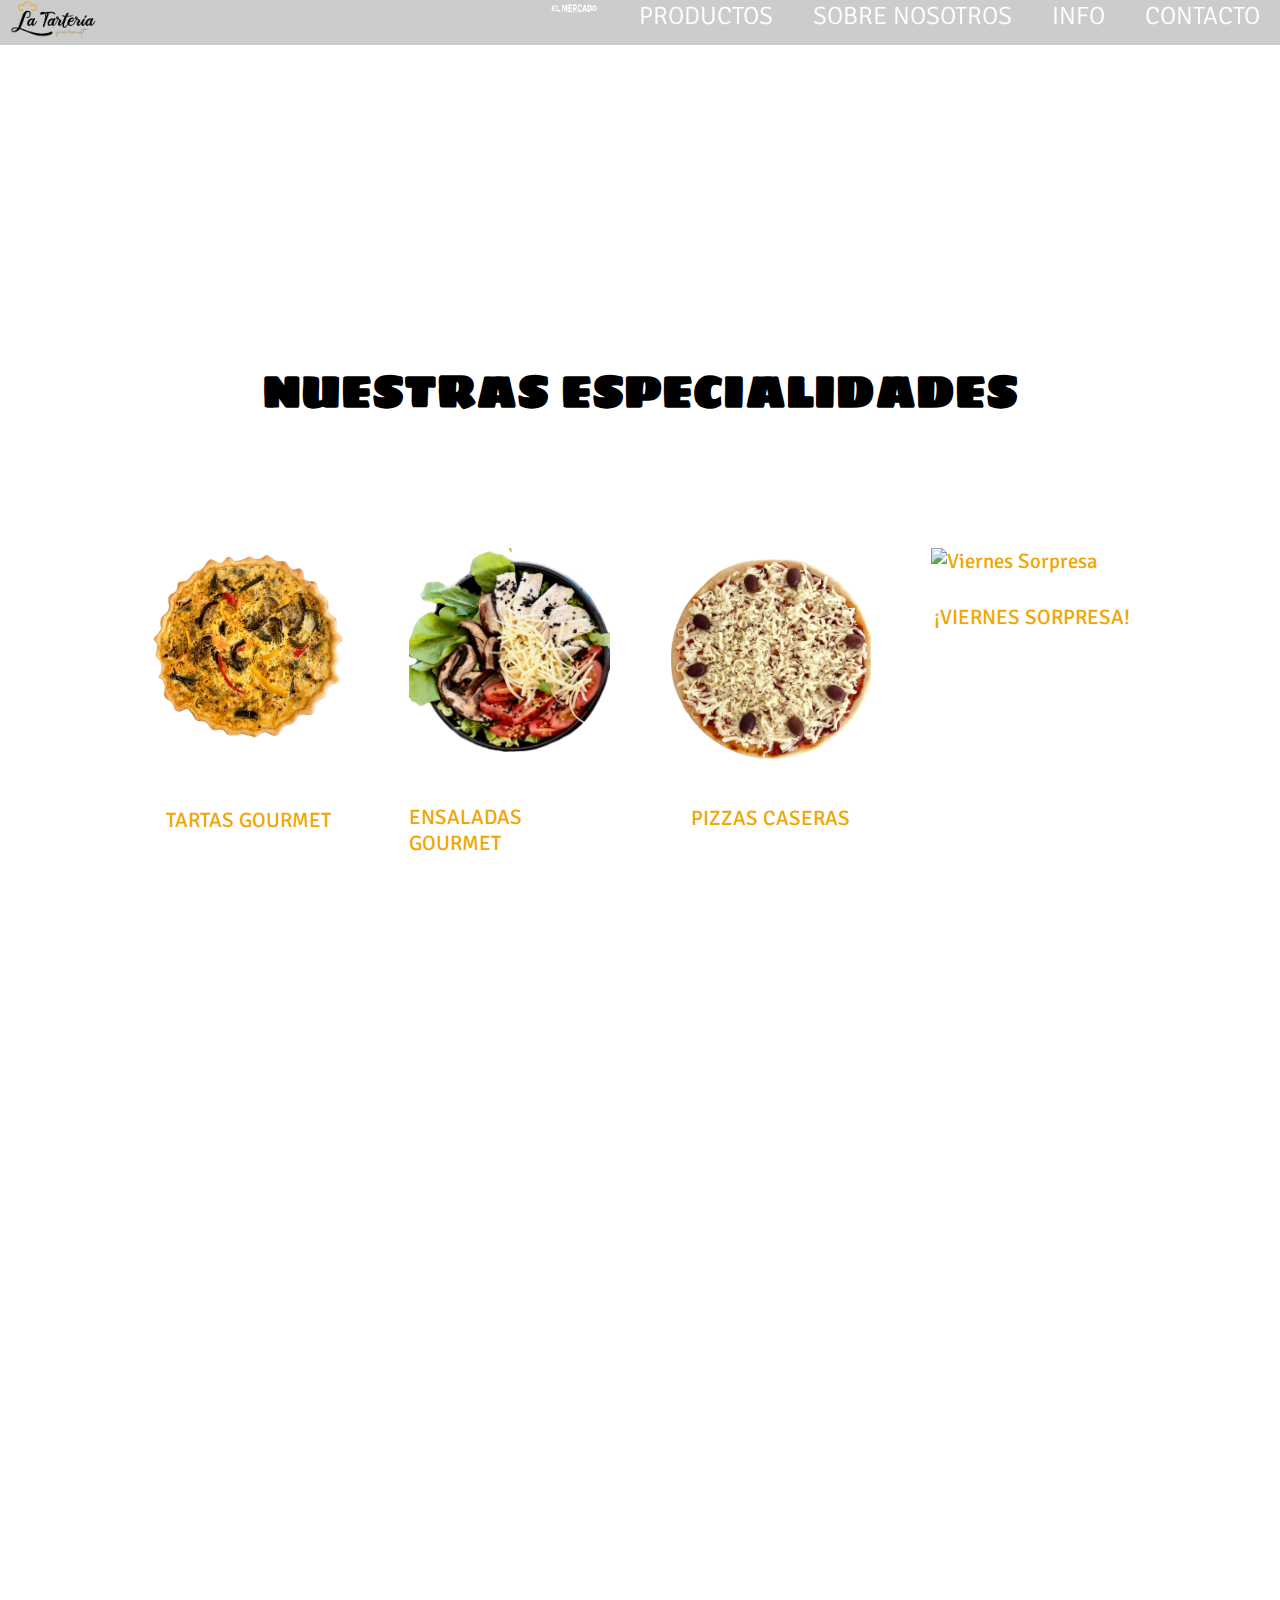
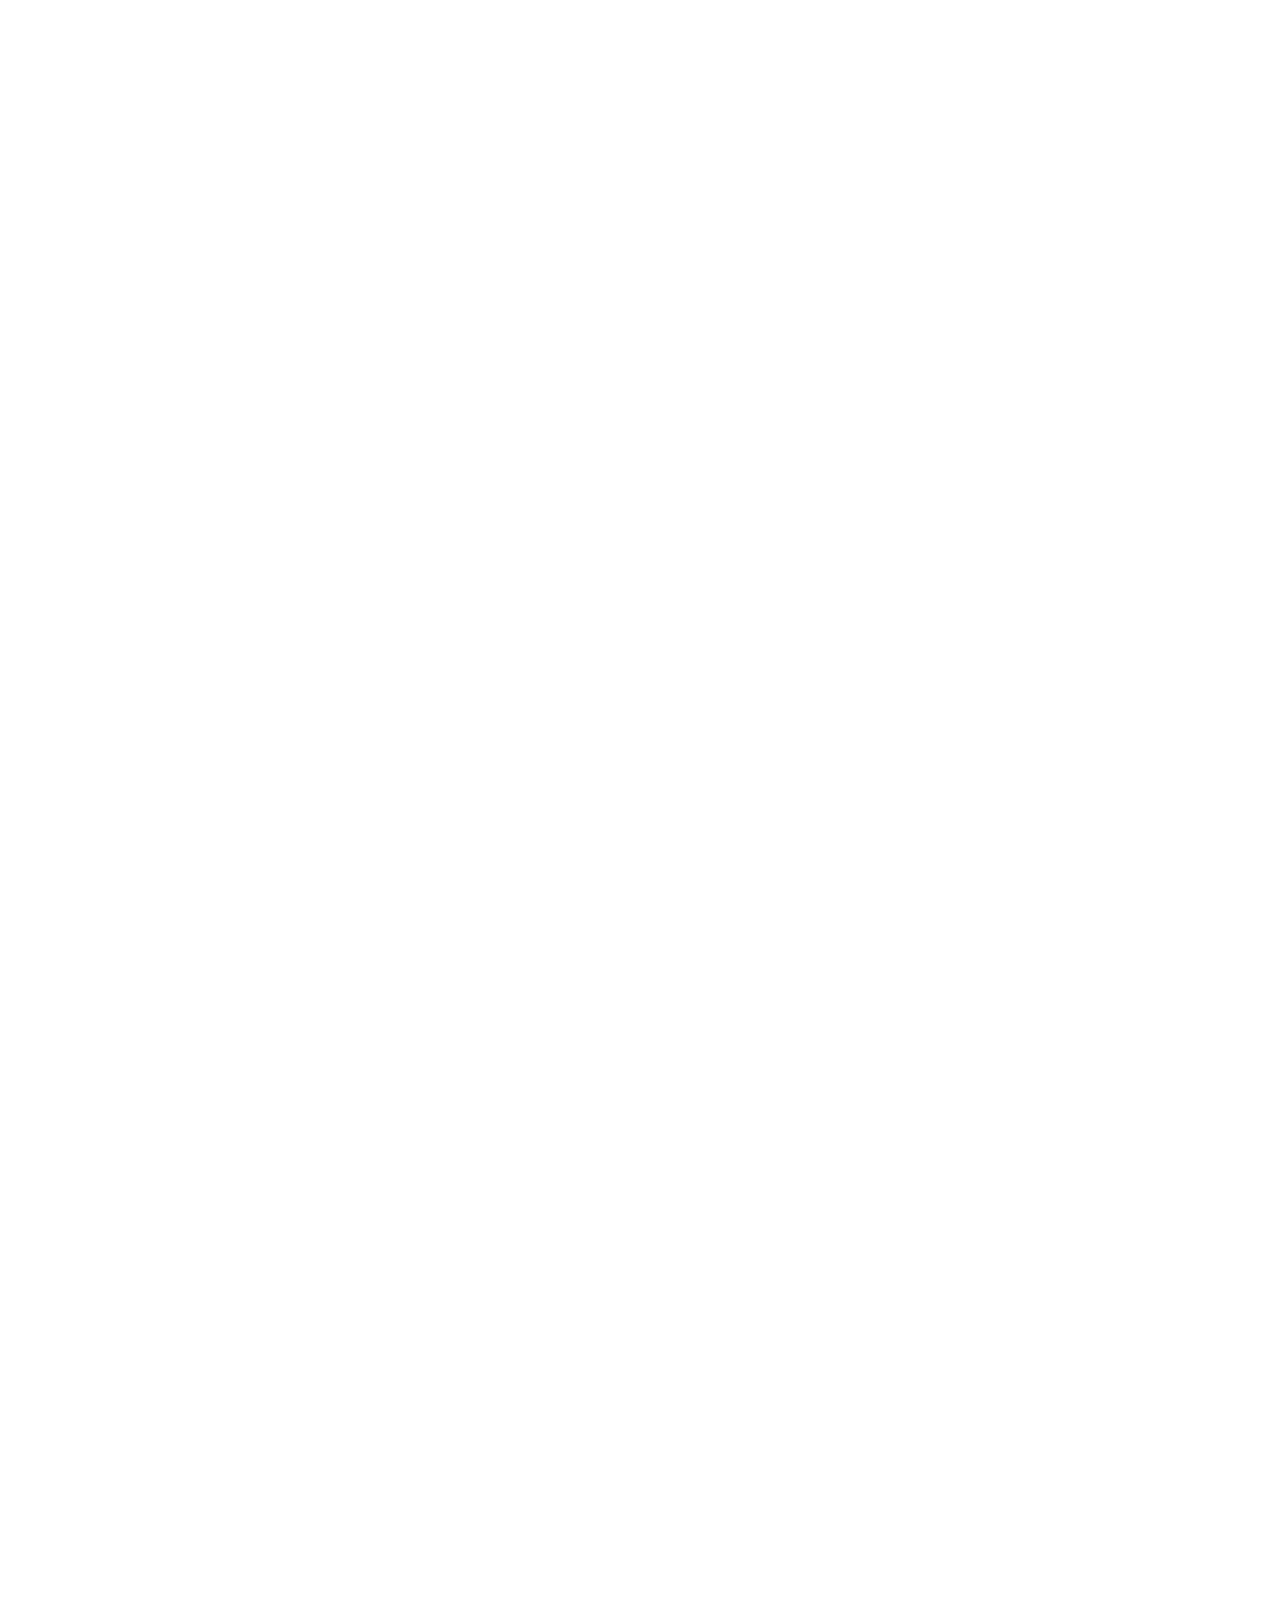
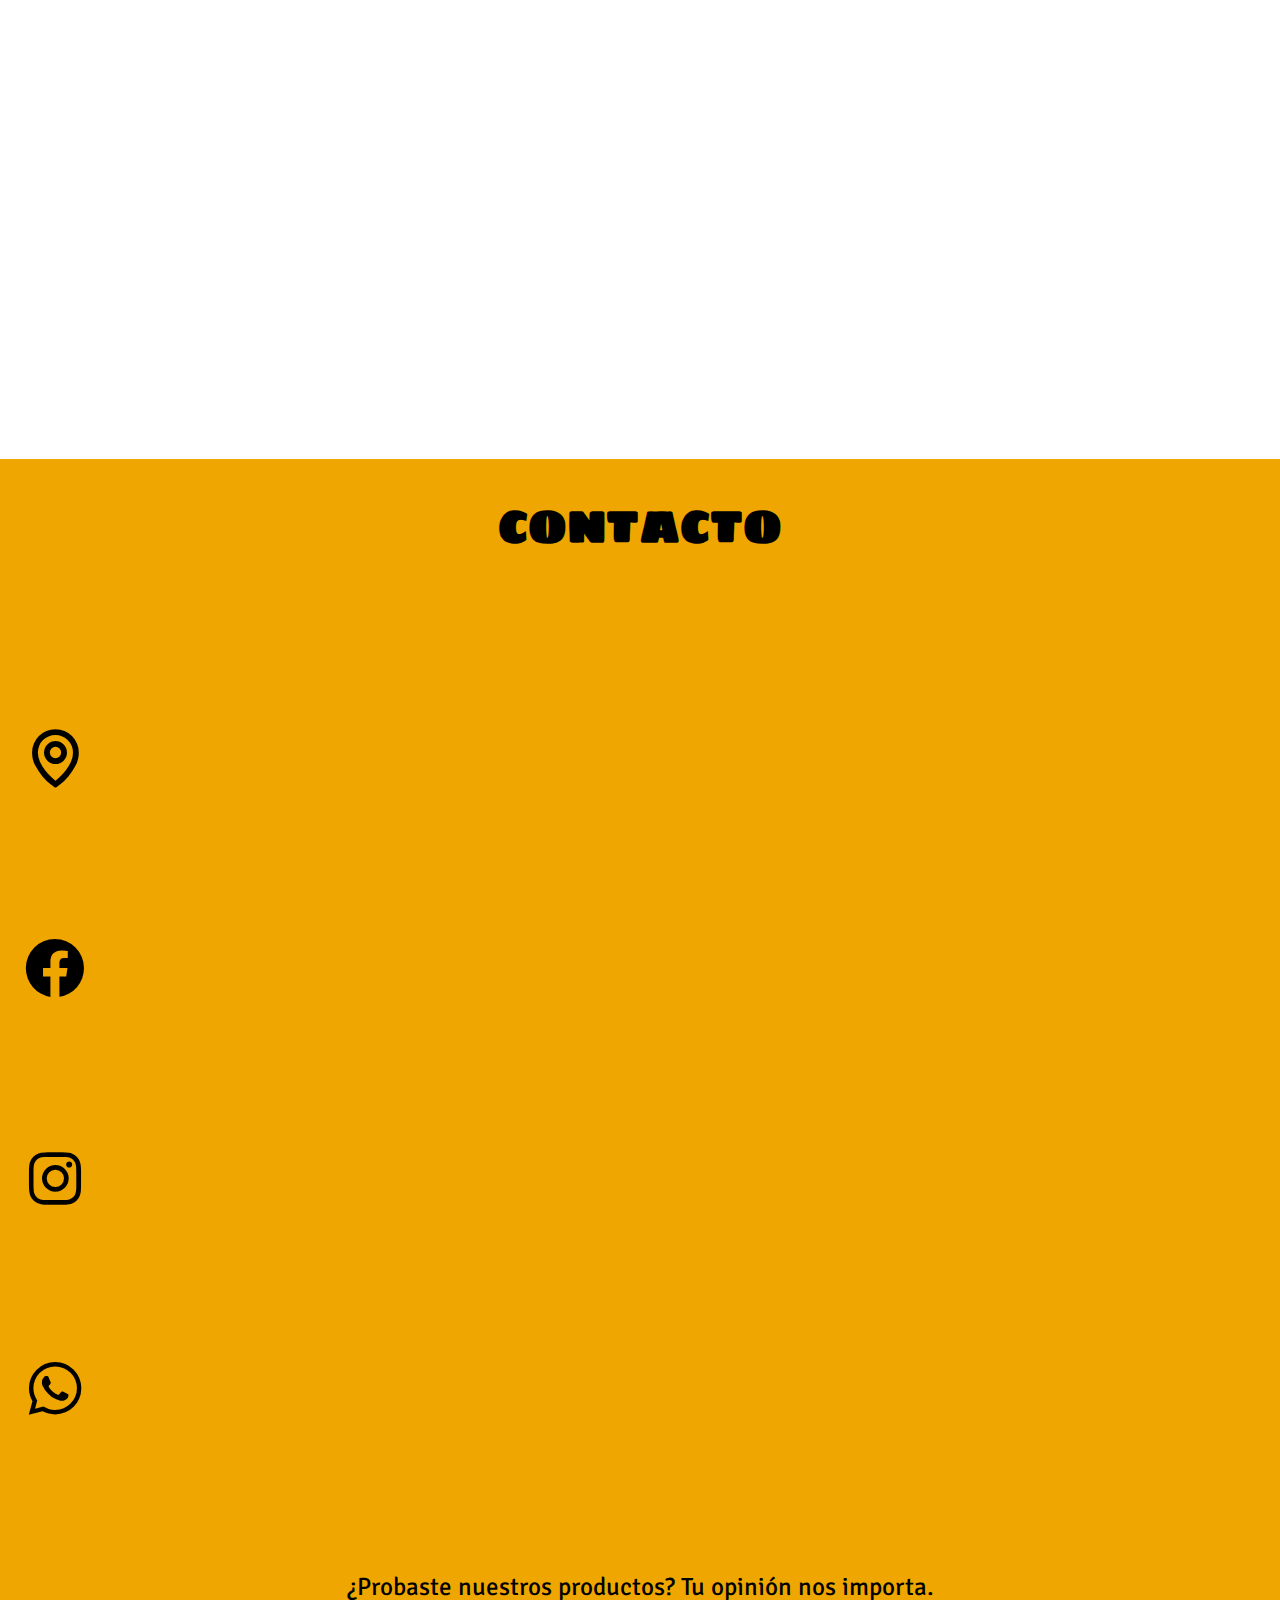
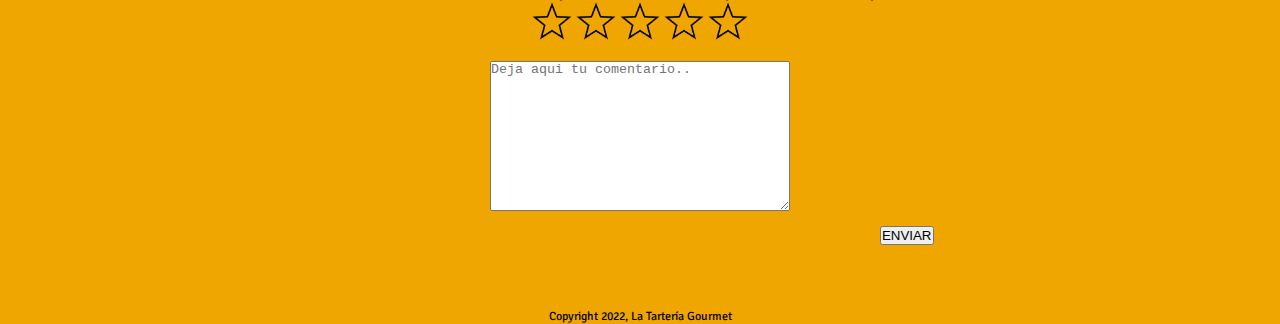
==== commit 49718ced: "sacando cosas de mas de sass" ====
--- a/index.html
+++ b/index.html
@@ -20,7 +20,8 @@
     <link href="https://fonts.googleapis.com/css2?family=Sigmar+One&display=swap" rel="stylesheet">
     <link href='https://unpkg.com/boxicons@2.1.2/css/boxicons.min.css' rel='stylesheet'>
     <link rel="icon" href="imagenes/Icono1.png">
-    <link href="https://cdn.jsdelivr.net/npm/bootstrap@5.2.0/dist/css/bootstrap.min.css" rel="stylesheet" integrity="sha384-gH2yIJqKdNHPEq0n4Mqa/HGKIhSkIHeL5AyhkYV8i59U5AR6csBvApHHNl/vI1Bx" crossorigin="anonymous">
+    <link href="https://cdn.jsdelivr.net/npm/bootstrap@5.2.0/dist/css/bootstrap.min.css" rel="stylesheet"
+        integrity="sha384-gH2yIJqKdNHPEq0n4Mqa/HGKIhSkIHeL5AyhkYV8i59U5AR6csBvApHHNl/vI1Bx" crossorigin="anonymous">
     <!--links css-->
     <link rel="stylesheet" href="estilos/styles.css">
     <link href="https://unpkg.com/aos@2.3.1/dist/aos.css" rel="stylesheet">
@@ -28,76 +29,77 @@
 
 <body>
     <header class="contenedor">
-        <!-- Inicio cabecera-->
-        <img src="imagenes/logon.png" alt="Logo La Tarteria" title="La tarteria" class="logotarteria">
-        <label class="boton_menu" for="boton_menu"> <img src="imagenes/iconomenu.png"  alt="Logo" title="Logo"class="img_boton_menu"> </label>
+        <a href="#" target="_self" ><img src="imagenes/logon.png" alt="Logo La Tarteria" title="La tarteria" class="logotarte"></a>
+        <label class="boton_menu" for="boton_menu"> <img src="imagenes/iconomenu.png" alt="Logo" title="Logo"
+                class="img_boton_menu">
+        </label>
         <input id="boton_menu" type="checkbox">
-        <nav class="cabecera">
+        <nav class="cabecera"> <!-- MENU NAVEGACION-->
             <ul>
-                <li><a href="elmercado.html" target="_self"> <img src="imagenes/loguin.png"  alt="Logo Mercado" title="Logo Mercado"type="El Mercado" class="link_logo_index"> </a></li>
+                <li><a href="elmercado.html" target="_self"> <img src="imagenes/loguin.png" alt="Logo Mercado"
+                            title="Logo Mercado" type="El Mercado" class="link_logo_index"> </a></li>
                 <li><a href="nuestrasespecialidades.html" class="menu"> PRODUCTOS </a></li>
                 <li><a href="#sobre_nosotros" class="menu"> SOBRE&nbspNOSOTROS </a></li>
                 <li><a href="infoutil.html" target="_self" class="menu"> INFO </a> </li>
                 <li><a href="#contact" class="menu"> CONTACTO </a></li>
             </ul>
         </nav>
-    </header> <!-- Fin cabecera -->
-    <video class="media" src="imagenes/video.mp4" loop autoplay muted  alt="Video de presentacion"></video>
+        </header>
+    <video class="media" src="imagenes/video.mp4" loop autoplay muted alt="Video de presentacion"></video>
     <div class="contenedor_slider">
         <div id="carouselExampleSlidesOnly" class="carousel slide" data-bs-ride="carousel">
             <div class="carousel-inner">
-              <div class="carousel-item active">
-                <img src="imagenes/baner1.jpg" class="d-block w-100" alt="imagen tarteria" title="imagen slider">
-              </div>
-              <div class="carousel-item">
-                <img src="imagenes/baner2.jpg" class="d-block w-100" alt="imagen tarteria" title="imagen slider">
-              </div>
-              <div class="carousel-item">
-                <img src="imagenes/baner3.jpg" class="d-block w-100" alt="imagen tarteria" title="imagen slider">
-              </div>
-              <div class="carousel-item">
-                <img src="imagenes/baner4.jpg" class="d-block w-100" alt="imagen tarteria" title="imagen slider">
-              </div>
-              <div class="carousel-item">
-                <img src="imagenes/baner5.jpg" class="d-block w-100" alt="imagen tarteria" title="imagen slider">
-              </div>
-            </div>
-          </div>
-        </div>
-    <section id="products">
-        <!-- PRODUCTOS -->
+                <div class="carousel-item active">
+                    <img src="imagenes/baner1.jpg" class="d-block w-100" alt="imagen tarteria" title="imagen slider">
+                </div>
+                <div class="carousel-item">
+                    <img src="imagenes/baner2.jpg" class="d-block w-100" alt="imagen tarteria" title="imagen slider">
+                </div>
+                <div class="carousel-item">
+                    <img src="imagenes/baner3.jpg" class="d-block w-100" alt="imagen tarteria" title="imagen slider">
+                </div>
+                <div class="carousel-item">
+                    <img src="imagenes/baner4.jpg" class="d-block w-100" alt="imagen tarteria" title="imagen slider">
+                </div>
+                <div class="carousel-item">
+                    <img src="imagenes/baner5.jpg" class="d-block w-100" alt="imagen tarteria" title="imagen slider">
+                </div>
+            </div>
+        </div>
+    </div>
+    <section id="products">           <!-- SECCION DE PRODUCTOS -->
         <div class="titulo_products">
             <h1 class="biz">NUESTRAS ESPECIALIDADES</h1>
         </div>
         <div class="product1">
-            <h2 class="bizt">
-                <div class="contenedor_img"> <img src="imagenes/tartapng.png" alt="Tartas" title="Tartas"></div> TARTAS GOURMET
-            </h2>
+            <div class="bizt">
+                <div class="contenedor_img"> <img src="imagenes/tartapng.png" alt="Tartas" title="Tartas"></div> TARTAS GOURMET 
+            </div>
         </div>
         <div class="product2">
-            <h2 class="bizt">
-                <div class="contenedor_img"> <img src="imagenes/ensaladapng.png" alt="Ensaladas" title="Ensaladas"></div> ENSALADAS
-                GOURMET
-            </h2>
+            <div class="bizt">
+                <div class="contenedor_img"> <img src="imagenes/ensaladapng.png" alt="Ensaladas" title="Ensaladas">
+                </div> ENSALADAS GOURMET
+            </div>
         </div>
         <div class="product3">
-            <h2 class="bizt">
-                <div class="contenedor_img"> <img src="imagenes/pizzapng.png" alt="Pizzas" title="Pizzas"></div> PIZZAS CASERAS
-            </h2>
+            <div class="bizt">
+                <div class="contenedor_img"> <img src="imagenes/pizzapng.png" alt="Pizzas" title="Pizzas"></div> PIZZAS
+                CASERAS
+            </div>
         </div>
         <div class="product4">
-            <h2 class="bizt">
-                <div class="contenedor_img"> <img src="imagenes/focacciapng.png" alt="Viernes Sorpresa" title="Viernes Sorpresa"></div>
+            <div class="bizt">
+                <div class="contenedor_img"> <img src="imagenes/focacciapng.png" alt="Viernes Sorpresa"
+                        title="Viernes Sorpresa"></div>
                 ¡VIERNES SORPRESA!
-            </h2>
+            </div>
         </div>
     </section>
-    <section id="sobre_nosotros">
-        <!-- SOBRE NOSOTROS -->
-        <h3 class="biz" data-aos="fade-up"
-        data-aos-anchor-placement="top-bottom" data-aos-duration="3000">CONOCE AL CHEF</h3>
-        <div class="divi" data-aos="fade-up"
-        data-aos-anchor-placement="top-bottom" data-aos-duration="3000">
+    <section id="sobre_nosotros">         <!-- INFORMACION SOBRE NOSOTROS -->
+        <h2 class="biz" data-aos="fade-up" data-aos-anchor-placement="top-bottom" data-aos-duration="3000">CONOCE AL
+            CHEF</h2>
+        <div class="divi" data-aos="fade-up" data-aos-anchor-placement="top-bottom" data-aos-duration="3000">
             <p>Creatividad sin fin, 100 % entrega y pasión. Valeria es la creadora y chef ejecutiva de La Tartería
                 Gourmet
                 hace ya 3 años. <br />
@@ -106,13 +108,12 @@
                 ingrediente con cual, paso a paso, desde cero, desde abajo pero creciendo cada vez mas. Las ideas no se
                 acaban nunca, las ganas de innovar son su motor.<br />
                 “El que cree que sabe todo, ya perdió. Esa es nuestra ley: humildad y búsqueda constante” GT.</p>
-            <div><img src="imagenes/chef.png" alt="Nuestra Chef" title="Conoce al Chef"  class="img_chef1" ></div>
-            </div>
-        </div>
-        <h3 class="biz" data-aos="fade-up"
-        data-aos-anchor-placement="top-bottom" data-aos-duration="3000"> NUESTRO EQUIPO</h3>
-        <div class="divi2" data-aos="fade-up"
-        data-aos-anchor-placement="top-bottom" data-aos-duration="3000">
+            <div><img src="imagenes/chef.png" alt="Nuestra Chef" title="Conoce al Chef" class="img_chef1"></div>
+        </div>
+        </div>
+        <h2 class="biz" data-aos="fade-up" data-aos-anchor-placement="top-bottom" data-aos-duration="3000"> NUESTRO
+            EQUIPO</h2>
+        <div class="divi2" data-aos="fade-up" data-aos-anchor-placement="top-bottom" data-aos-duration="3000">
             <p>Sole, Luli y Valecita son las mujeres que integran este proyecto que crece cada día. Cada una aporta las
                 mejores virtudes y manos mágicas que crean todos nuestros productos, aportan amor a cada receta y su
                 pasión
@@ -126,12 +127,12 @@
                 día estamos más enamorados de este oficio, que nos queda un camino muy largo que recorrer, que esto
                 recién
                 comienza y… ¡cuánto disfrutamos del proceso!</p>
-            <div> <img src="imagenes/equipocolor.png" alt="Nuestro equipo" title="Nuestro equipo"  class="img_chef2"></div>           
-        </div>
-        <h3 class="biz" data-aos="fade-up"
-        data-aos-anchor-placement="top-bottom" data-aos-duration="3000">CÓMO COMENZÓ ESTE SUEÑO</h3>
-        <div class="divi" data-aos="fade-up"
-        data-aos-anchor-placement="top-bottom" data-aos-duration="3000">
+            <div> <img src="imagenes/equipocolor.png" alt="Nuestro equipo" title="Nuestro equipo" class="img_chef2">
+            </div>
+        </div>
+        <h2 class="biz" data-aos="fade-up" data-aos-anchor-placement="top-bottom" data-aos-duration="3000">CÓMO COMENZÓ
+            ESTE SUEÑO</h2>
+        <div class="divi" data-aos="fade-up" data-aos-anchor-placement="top-bottom" data-aos-duration="3000">
             <p>“Desde la variedad de productos hasta el color de mi identidad. Qué tan grande debía ser la cocina,
                 qué
                 tan chico tenía que ser el local, tratando de adaptar horarios de atención que pudiera bancar. Y como
@@ -151,17 +152,20 @@
         </div>
     </section>
     <section class="grey">
-        <!-- CONTACTO -->
         <footer id="contact">
-            <div class="titulo_footer">
-                <h3 class="biz_contact">CONTACTO</h3>
-            </div>
-            <div class= "d-flex m-auto flex-row  contenedor_contacto">
+            <div>
+                <h3 class="biz_contact">CONTACTO</h3>              <!-- CONTACTO -->
+            </div>
+            <div class="d-flex m-auto flex-row  contenedor_contacto">
                 <div class="row">
-                    <div class="col col-sm-3"><a href="https://goo.gl/maps/JTdxn6tdqkytk2rJ9" target="_blanck" class='bx bx-map'></a></div>
-                    <div class="col col-sm-3"><a href="https://www.facebook.com/LaTarteriagourmet" target="_blanck" class='bx bxl-facebook-circle'></a></div>
-                    <div class="col col-sm-3"><a href=" https://www.instagram.com/latarteria.gourmet/" target="_blanck" class='bx bxl-instagram'></a></div>
-                    <div class="col col-sm-3"><a href= "https://www.whatsapp.com/?lang=es" target="_blanck" class='bx bxl-whatsapp'></a></div>
+                    <div class="col col-sm-3"><a href="https://goo.gl/maps/JTdxn6tdqkytk2rJ9" target="_blanck"
+                            class='bx bx-map'></a></div>
+                    <div class="col col-sm-3"><a href="https://www.facebook.com/LaTarteriagourmet" target="_blanck"
+                            class='bx bxl-facebook-circle'></a></div>
+                    <div class="col col-sm-3"><a href=" https://www.instagram.com/latarteria.gourmet/" target="_blanck"
+                            class='bx bxl-instagram'></a></div>
+                    <div class="col col-sm-3"><a href="https://www.whatsapp.com/?lang=es" target="_blanck"
+                            class='bx bxl-whatsapp'></a></div>
                 </div>
             </div>
             <div class="formulario">
@@ -180,17 +184,19 @@
                         <label for="calificacion_5" class="check_estrella check_5"></label>
                     </div>
                     <textarea placeholder="Deja aqui tu comentario.."></textarea>
-                    <button type="button" class="btn btn-outline-dark m-auto boton_enviar" > <span>ENVIAR</span></button>
-                </form> <!-- Inicio pie de página -->
+                    <button type="button" class="btn btn-outline-dark m-auto boton_enviar"> <span>ENVIAR</span></button>
+                </form> 
             </div>
             <p class="copy">Copyright 2022, La Tartería Gourmet</p>
-        </footer> <!-- Fin pie de página -->
+        </footer> 
     </section>
-    <script src="https://cdn.jsdelivr.net/npm/bootstrap@5.2.0/dist/js/bootstrap.bundle.min.js" integrity="sha384-A3rJD856KowSb7dwlZdYEkO39Gagi7vIsF0jrRAoQmDKKtQBHUuLZ9AsSv4jD4Xa" crossorigin="anonymous"></script>
+    <script src="https://cdn.jsdelivr.net/npm/bootstrap@5.2.0/dist/js/bootstrap.bundle.min.js"
+        integrity="sha384-A3rJD856KowSb7dwlZdYEkO39Gagi7vIsF0jrRAoQmDKKtQBHUuLZ9AsSv4jD4Xa" crossorigin="anonymous">
+    </script>
     <script src="https://unpkg.com/aos@2.3.1/dist/aos.js"></script>
     <script>
         AOS.init();
-      </script>
+    </script>
 </body>
 
 </html>--- a/estilos/styles.css
+++ b/estilos/styles.css
@@ -1,17 +1,1421 @@
-/* Error: expected "}".
- *      ,
- * 1178 | @media (max-width: 480px) {
- *      |                            ^
- *      '
- *   mi_sass\styles.scss 1178:28  root stylesheet */
-
-body::before {
-  font-family: "Source Code Pro", "SF Mono", Monaco, Inconsolata, "Fira Mono",
-      "Droid Sans Mono", monospace, monospace;
-  white-space: pre;
-  display: block;
-  padding: 1em;
-  margin-bottom: 1em;
-  border-bottom: 2px solid black;
-  content: 'Error: expected "}".\a      \2577 \a 1178 \2502  @media (max-width: 480px) {\d\a      \2502                             ^\a      \2575 \a   mi_sass\\styles.scss 1178:28  root stylesheet';
-}
+* {
+  padding: 0;
+  margin: 0;
+  box-sizing: border-box;
+}
+
+p {
+  color: black;
+  font-family: "Signika", sans-serif;
+  font-size: 25px;
+}
+
+/*LA TARTERIA*/
+.logotarte {
+  width: 100%;
+}
+
+.media {
+  width: 100%;
+}
+
+.contenedor_slider {
+  display: none;
+}
+
+.contenedor {
+  display: flex;
+  z-index: 1;
+  position: fixed;
+  top: 0%;
+  left: 0%;
+  width: 100%;
+  height: auto;
+  background: url(../imagenes/video.mp4);
+  background-color: rgba(0, 0, 0, 0.2);
+}
+
+.boton_menu,
+#boton_menu {
+  display: none;
+}
+
+.cabecera ul {
+  display: flex;
+  margin-right: 20px;
+  flex-direction: row;
+  margin-top: auto;
+  margin-bottom: auto;
+}
+.cabecera li {
+  justify-content: space-between;
+  list-style: none;
+}
+.cabecera li .link_logo_index {
+  width: 100%;
+}
+.cabecera li .link_logo_index:hover {
+  transform: scale(1.1, 1.1);
+}
+.cabecera a:hover {
+  color: white;
+  text-shadow: 0px 0px 5px white, 0px 0px 7px white, 0px 0px 10px white;
+}
+
+/*SECCION DE PRODUCTOS TARTERIA*/
+#products {
+  display: grid;
+  grid-template-columns: repeat(4, 1fr);
+  grid-template-areas: ". titulo titulo ." "tartas ensaladas pizza viernes";
+  gap: 20px;
+  margin-left: auto;
+  margin-right: auto;
+  width: 80%;
+}
+
+.titulo_products {
+  grid-area: titulo;
+  text-align: center;
+}
+
+.product1 {
+  grid-area: tartas;
+  margin-left: 20px;
+  margin-right: 20px;
+}
+.product1 img {
+  width: 100%;
+  transition-delay: 0.2s;
+  transition: ease-in;
+  object-fit: contain;
+  margin-bottom: 28%;
+}
+
+.product2 {
+  grid-area: ensaladas;
+  margin-left: 20px;
+  margin-right: 20px;
+}
+.product2 img {
+  width: 100%;
+  transition-delay: 0.2s;
+  transition: ease-in;
+  object-fit: contain;
+  margin-bottom: 23%;
+}
+
+.product3 {
+  grid-area: pizza;
+  margin-left: 20px;
+  margin-right: 20px;
+}
+.product3 img {
+  width: 100%;
+  transition-delay: 0.2s;
+  transition: ease-in;
+  object-fit: contain;
+  margin-bottom: 15%;
+}
+
+.product4 {
+  grid-area: viernes;
+  margin-left: 20px;
+  margin-right: 20px;
+}
+.product4 img {
+  width: 100%;
+  transition-delay: 0.2s;
+  transition: ease-in;
+  object-fit: contain;
+  margin-bottom: 15%;
+}
+
+.product1 img:hover,
+.product2 img:hover,
+.product3 img:hover,
+.product4 img:hover {
+  transform: scale(1.1, 1.1);
+}
+
+.contenedor_img {
+  width: 100%;
+  height: 100%;
+}
+
+.menu {
+  color: white;
+  font-size: 25px;
+  font-weight: 200;
+  font-family: "Signika", sans-serif;
+  text-decoration: none;
+  align-items: center;
+  margin-left: 40px;
+}
+
+.biz {
+  font-family: "Sigmar One", cursiva;
+  font-size: 45px;
+  display: flex;
+  justify-content: center;
+  margin-top: 200px;
+  margin-bottom: 100px;
+  width: 100%;
+  white-space: nowrap;
+}
+
+.bizt {
+  font-family: "Signika", sans-serif;
+  align-items: center;
+  display: flex;
+  flex-direction: column;
+  font-size: 1.3em;
+  color: #EFA600;
+}
+.bizt button {
+  margin-top: 5%;
+  background-color: transparent;
+  color: #EFA600;
+  width: 40%;
+  height: 40px;
+  border: solid #EFA600;
+  font-size: 70%;
+  transition-property: background-color;
+  transition-delay: 0s;
+}
+.bizt button:hover {
+  background-color: #EFA600;
+  color: white;
+  box-shadow: 0px 0px 10px #EFA600, 0px 0px 20px #EFA600, 0px 0px 40px #EFA600;
+}
+
+.divi {
+  display: flex;
+  margin-bottom: 30px;
+  margin: auto;
+  width: 90%;
+  opacity: 1;
+}
+.divi p {
+  font-size: 23px;
+  text-align: justify;
+  margin-top: auto;
+  margin-bottom: auto;
+  margin-right: 5%;
+  width: 80%;
+}
+.divi div {
+  margin-top: auto;
+  margin-bottom: auto;
+}
+
+.divi2 {
+  display: flex;
+  margin-bottom: 30px;
+  margin: auto;
+  width: 90%;
+}
+.divi2 p {
+  font-size: 23px;
+  text-align: justify;
+  order: 1;
+  width: 80%;
+  margin-top: auto;
+  margin-bottom: auto;
+  margin-left: 5%;
+}
+
+.img_chef1,
+.img_chef2,
+.img_chef3 {
+  width: 100%;
+}
+
+/*CONTACTO DE LA TARTERIA*/
+.biz_contact {
+  font-family: "Sigmar One", cursiva;
+  font-size: 45px;
+  display: flex;
+  justify-content: center;
+  margin-top: 30px;
+  margin-bottom: 40px;
+  grid-area: titulo;
+}
+
+.contenedor_contacto {
+  grid-area: redes;
+  display: flex;
+}
+.contenedor_contacto a {
+  font-size: 70px;
+  padding: 40px;
+  text-decoration: none;
+  color: black;
+}
+.contenedor_contacto a:hover {
+  transform: scale(1.3);
+}
+
+.formulario {
+  grid-area: formulario;
+  display: flex;
+  justify-content: center;
+  margin-top: 10%;
+}
+.formulario form {
+  display: flex;
+  flex-direction: row;
+}
+
+.grey {
+  background-color: #EFA600;
+  margin-top: 10%;
+}
+.grey form {
+  display: flex;
+  justify-content: flex-end;
+  flex-direction: column;
+  align-items: flex-end;
+}
+
+footer {
+  display: flex;
+  flex-direction: column;
+}
+footer .check {
+  display: flex;
+}
+
+/*PIE DE PAGINA DE LA TARTERIA*/
+.copy {
+  font-size: 12px;
+  display: flex;
+  justify-content: center;
+  grid-area: copi;
+  margin-top: 5%;
+}
+
+.contenedor_estrella {
+  margin-left: auto;
+  margin-right: auto;
+}
+.contenedor_estrella input {
+  display: none;
+}
+.contenedor_estrella input:checked ~ label {
+  background-image: url("../imagenes/iconoestrella_lleno.png");
+}
+
+.check_1 {
+  order: 5;
+  cursor: pointer;
+}
+
+.check_2 {
+  order: 4;
+  cursor: pointer;
+}
+
+.check_3 {
+  order: 3;
+  cursor: pointer;
+}
+
+.check_4 {
+  order: 2;
+  cursor: pointer;
+}
+
+.check_5 {
+  order: 1;
+  cursor: pointer;
+}
+
+.check_estrella {
+  display: inline-block;
+  width: 40px;
+  height: 40px;
+  background: url("../imagenes/iconoestrella.png") left center no-repeat;
+  background-size: 40px;
+}
+
+textarea {
+  width: 300px;
+  height: 150px;
+  margin: auto;
+  margin-top: 15px;
+  margin-bottom: 15px;
+}
+
+.boton_form {
+  margin: auto;
+}
+
+/*RESPONSIVE*/
+@media (max-width: 480px) {
+  .media {
+    display: none;
+  }
+  .contenedor_slider {
+    display: block;
+  }
+  .link_logo_index {
+    width: 35%;
+  }
+  .cabecera {
+    display: none;
+    position: absolute;
+    top: 100%;
+    left: 0;
+    width: 100%;
+  }
+  .cabecera ul {
+    flex-direction: column;
+    margin-right: 1%;
+    font-size: 2.5em;
+  }
+  .menu {
+    font-size: 0.8em;
+  }
+  .contenedor {
+    justify-content: right;
+    background: none;
+  }
+  .contenedor .img_boton_menu {
+    width: 20%;
+    display: inline-block;
+  }
+  .boton_menu {
+    display: block;
+    text-align: right;
+    margin-top: 2%;
+    margin-right: 2%;
+  }
+  #boton_menu {
+    display: none;
+  }
+  #boton_menu:checked + .cabecera {
+    display: block;
+    background-color: rgba(0, 0, 0, 0.2);
+  }
+  #products {
+    grid-template-rows: 1fr, 1fr, 1fr, 1fr;
+    grid-template-columns: 1fr, 1fr, 1fr, 1fr;
+    grid-template-areas: ". titulo titulo ." "tartas tartas tartas tartas" "ensaladas ensaladas ensaladas ensaladas" "pizza pizza pizza pizza" "viernes viernes viernes viernes";
+    margin-top: 30px;
+    margin-bottom: 30px;
+  }
+  .bizt {
+    font-size: 1.2em;
+  }
+  .bizt img {
+    margin-bottom: 8%;
+    width: 100%;
+    height: 200px;
+  }
+  .biz,
+.biz_contact {
+    font-family: "Sigmar One", cursiva;
+    font-size: 1.5em;
+    margin-top: 20px;
+    margin-bottom: 20px;
+  }
+  #sobre_nosotros {
+    width: 95%;
+    justify-content: center;
+    margin: auto;
+  }
+  .divi {
+    flex-direction: column;
+    margin-bottom: 30px;
+  }
+  .divi p {
+    font-size: 0.8em;
+    width: 100%;
+    margin-top: 10%;
+    order: 1;
+    height: 100%;
+  }
+  .divi2 {
+    flex-direction: column;
+    margin-bottom: 30px;
+  }
+  .divi2 p {
+    font-size: 15px;
+    margin-top: 10%;
+    order: 1;
+    height: 80px;
+    width: 100%;
+    height: 100%;
+    margin-left: auto;
+    margin-right: auto;
+  }
+  .formulario {
+    display: none;
+  }
+  #contact {
+    grid-template-areas: "titulo titulo titulo titulo" "redes redes redes redes" "copi copi copi copi";
+    width: 100%;
+  }
+  .contenedor_contacto a {
+    font-size: 30px;
+  }
+  .copy {
+    margin-top: 20%;
+  }
+}
+@media (min-width: 481px) and (max-width: 870px) {
+  .media {
+    display: none;
+  }
+  .contenedor_slider {
+    display: block;
+  }
+  .link_logo_index {
+    width: 35%;
+  }
+  .cabecera {
+    display: none;
+    position: absolute;
+    top: 100%;
+    left: 0;
+    width: 100%;
+  }
+  .cabecera ul {
+    flex-direction: column;
+    margin-right: 1%;
+    font-size: 3em;
+  }
+  .menu {
+    font-size: 0.8em;
+  }
+  .boton_menu {
+    display: block;
+    text-align: right;
+    margin-top: 2%;
+    margin-right: 2%;
+  }
+  #boton_menu {
+    display: none;
+  }
+  #boton_menu:checked + .cabecera {
+    display: block;
+    background-color: rgba(0, 0, 0, 0.2);
+  }
+  .contenedor {
+    justify-content: right;
+    background-color: transparent;
+  }
+  .contenedor .img_boton_menu {
+    width: 20%;
+    display: inline-block;
+  }
+  .biz,
+.biz_contact {
+    font-size: 1.8em;
+  }
+  .bizt {
+    font-size: 15px;
+  }
+  .bizt button {
+    height: 40%;
+  }
+  #products {
+    width: 80%;
+    grid-template-rows: 1fr, 1fr, 1fr;
+    grid-template-columns: 1fr, 1fr, 1fr, 1fr;
+    grid-template-areas: ". titulo titulo ." "tartas tartas ensaladas ensaladas" "pizza pizza viernes viernes";
+  }
+  #products .bizt {
+    font-size: 1.1em;
+  }
+  #sobre_nosotros {
+    width: 90%;
+    justify-content: center;
+    margin: auto;
+  }
+  .divi {
+    flex-direction: column;
+    margin-bottom: 30px;
+  }
+  .divi p {
+    font-size: 1.1em;
+    text-align: justify;
+    width: 100%;
+    margin-top: 10%;
+    margin-bottom: auto;
+    order: 1;
+    height: auto;
+  }
+  .divi2 {
+    flex-direction: column;
+    margin-bottom: 30px;
+  }
+  .divi2 p {
+    font-size: 1.1em;
+    text-align: justify;
+    margin-top: 10%;
+    margin-bottom: auto;
+    order: 1;
+    height: auto;
+    width: 100%;
+    margin-left: auto;
+    margin-right: auto;
+  }
+  .formulario {
+    display: none;
+  }
+  #contact {
+    grid-template-areas: "titulo titulo titulo titulo" "redes redes redes redes" "copi copi copi copi";
+    width: 80%;
+  }
+  .contenedor_contacto a {
+    font-size: 4em;
+    margin-top: 0%;
+  }
+  .copy {
+    margin-top: 20%;
+  }
+}
+@media (min-width: 871px) and (max-width: 991px) {
+  #boton_menu {
+    display: none;
+  }
+  .img_boton_menu {
+    display: none;
+  }
+  .media {
+    display: block;
+  }
+  .logotarte {
+    width: 100%;
+  }
+  .contenedor_slider {
+    display: none;
+  }
+  .cabecera ul {
+    display: flex;
+    margin-right: 20px;
+    flex-direction: row;
+    margin-top: auto;
+    margin-bottom: auto;
+  }
+  .cabecera li {
+    justify-content: space-between;
+    list-style: none;
+    font-size: 100%;
+  }
+  .cabecera li .link_logo_index {
+    width: 100%;
+    margin-top: auto;
+    margin-bottom: auto;
+  }
+  .cabecera li .link_logo_index:hover {
+    transform: scale(1.1, 1.1);
+  }
+  .cabecera a:hover {
+    color: white;
+    text-shadow: 0px 0px 5px white, 0px 0px 7px white, 0px 0px 10px white;
+  }
+  .biz,
+.biz_contact {
+    font-size: 2em;
+  }
+  #products {
+    width: 90%;
+  }
+  .bizt {
+    font-size: 0.9em;
+  }
+  .bizt button {
+    height: 50%;
+  }
+  .divi div,
+.divi2 div {
+    margin-top: auto;
+    margin-bottom: auto;
+  }
+  .divi p,
+.divi2 p {
+    font-size: 1em;
+    width: 100%;
+    height: auto;
+  }
+  .form p {
+    font-size: 15px;
+  }
+  textarea {
+    width: 200px;
+    height: 100px;
+  }
+  .check_estrella {
+    width: 20px;
+    height: 20px;
+    background-size: 20px;
+  }
+  form button {
+    width: 20%;
+    height: 10%;
+  }
+  form button span {
+    font-size: 0.8em;
+  }
+  .copy {
+    margin-top: 20%;
+  }
+  .boton_enviar {
+    font-size: 100%;
+    padding: 0;
+    margin: 0;
+  }
+}
+/*EL MERCADO*/
+.body_mercado {
+  background: url(../imagenes/bannermercado.jpg) no-repeat fixed;
+  background-size: 100%;
+}
+
+.logo_para_volver {
+  width: 8%;
+  margin-right: 8px;
+  margin-top: 6px;
+}
+.logo_para_volver:hover {
+  transform: scale(1.2, 1.2);
+}
+
+.cabecera a {
+  display: flex;
+  justify-content: flex-end;
+}
+
+.parrafo_mercado {
+  color: #FFFFF2;
+  font-family: "Signika", sans-serif;
+  font-size: 30px;
+  width: 70%;
+  text-align: center;
+  margin-bottom: 150px;
+}
+
+.parrafo_mercado1 {
+  color: #FFFFF2;
+  font-family: "Signika", sans-serif;
+  font-size: 20px;
+}
+
+.logo_completo {
+  margin-top: 200px;
+  margin-bottom: 200px;
+  margin-left: 170px;
+  width: 80%;
+}
+
+.collage {
+  width: 100%;
+  margin-top: 60px;
+}
+
+.slider_mercado {
+  display: none;
+}
+
+#el_mercado {
+  width: 90%;
+  margin-left: auto;
+  margin-right: auto;
+}
+
+.valeygusti {
+  width: 70%;
+  text-align: center;
+  margin-left: auto;
+  margin-right: auto;
+}
+
+.img_valeygusti {
+  width: 100%;
+  margin-top: 80px;
+  margin-bottom: 50px;
+}
+
+.parrafo_mercado2 {
+  color: #FFFFF2;
+  font-size: 50px;
+  font-family: "Quicksand", sans-serif;
+  display: flex;
+  justify-content: center;
+}
+
+.parrafo_h2 {
+  display: flex;
+  justify-content: center;
+  margin: 0;
+}
+
+#menu {
+  position: static;
+  top: 0;
+  left: 0;
+  width: 100%;
+  justify-content: flex-end;
+}
+
+.menu2 {
+  color: whitesmoke;
+  font-size: 20px;
+  font-family: "Signika", sans-serif;
+  text-decoration: none;
+}
+
+.img_mercadillo,
+.img_mercadillo2 {
+  width: 100%;
+}
+
+.collage1 {
+  display: grid;
+  grid-template-columns: 1fr 1fr 1fr 1fr 1fr;
+  grid-template-rows: auto;
+  padding: 10px;
+  margin-left: 170px;
+  margin-right: 170px;
+  margin-top: 200px;
+}
+
+.box {
+  padding-bottom: 10px;
+  width: 100%;
+}
+.box:hover {
+  transform: scale(1.3, 1.3);
+  transition-delay: 4s;
+  transition: ease-in-out;
+  overflow: visible;
+}
+
+.biz_contact_mercado {
+  color: black;
+  font-size: 50px;
+  font-family: "Quicksand", sans-serif;
+  display: flex;
+  justify-content: center;
+  grid-area: titulo;
+}
+
+#contact {
+  grid-template-areas: "titulo titulo titulo titulo" "redes redes redes redes" "copi copi copi copi";
+  width: 100%;
+}
+
+.contenedor_contacto {
+  grid-area: redes;
+}
+.contenedor_contacto a {
+  font-size: 70px;
+  padding: 20px;
+  text-decoration: none;
+  color: black;
+  margin-top: 100px;
+}
+.contenedor_contacto a:hover {
+  transform: scale(1.3);
+}
+
+.grey1 {
+  background-color: #F5F5E9;
+}
+
+.copy {
+  font-size: 12px;
+}
+
+/*RESPONSIVE MERCADO*/
+@media (max-width: 480px) {
+  .body_mercado {
+    background: url(../imagenes/bannermercado.jpg) no-repeat fixed;
+    background-size: 100% 100%;
+  }
+  .logo_completo {
+    width: 100%;
+    margin-right: auto;
+    margin-left: auto;
+    margin-bottom: 0%;
+    margin-top: 20%;
+  }
+  .logo_para_volver {
+    width: 10%;
+    position: absolute;
+    top: 0%;
+    right: 0%;
+  }
+  #menu {
+    display: flex;
+    top: 0;
+    left: 0;
+    width: 100%;
+  }
+  .menu {
+    font-size: 0.8em;
+  }
+  .boton_menu {
+    display: block;
+    color: #EFA600;
+  }
+  #boton_menu {
+    display: none;
+  }
+  #boton_menu:checked + .cabecera {
+    display: block;
+  }
+  #el_mercado {
+    width: 95%;
+  }
+  #el_mercado .valeygusti {
+    width: 100%;
+  }
+  #el_mercado .parrafo_mercado2 {
+    font-size: 1.6em;
+    margin-bottom: 10%;
+  }
+  #el_mercado h1 {
+    margin-top: 5%;
+  }
+  #el_mercado .img_valeygusti {
+    margin-top: 5%;
+    margin-bottom: 5%;
+  }
+  .contenedor {
+    justify-content: right;
+  }
+  .parrafo_mercado {
+    font-size: 0.8em;
+    font-family: "Quicksand", sans-serif;
+    display: flex;
+    justify-content: center;
+    margin-bottom: 20%;
+    height: auto;
+    text-align: justify;
+    width: 95%;
+  }
+  .parrafo_mercado1 {
+    font-family: "Quicksand", sans-serif;
+    font-size: 1em;
+    font-weight: 100;
+    text-align: justify;
+    margin-top: 10%;
+    margin-left: auto;
+    margin-right: auto;
+    height: auto;
+    width: 95%;
+  }
+  .img_mercadillo,
+.img_mercadillo2 {
+    width: 80%;
+  }
+  .collage1 {
+    display: none;
+  }
+  .slider_mercado {
+    display: block;
+    width: 80%;
+    margin-left: auto;
+    margin-right: auto;
+    margin-top: 10%;
+    margin-bottom: 10%;
+  }
+  #contact {
+    grid-template-areas: "titulo titulo titulo titulo" "redes redes redes redes" "copi copi copi copi";
+    width: 100%;
+  }
+  .contenedor_contacto a {
+    font-size: 4em;
+    padding: 10%;
+    margin-top: 50%;
+  }
+  .contenedor_contacto a:hover {
+    transform: scale(1.3);
+  }
+  .biz_contact_mercado {
+    font-size: 1.5em;
+    margin-top: 10%;
+  }
+}
+@media (min-width: 481px) and (max-width: 780px) {
+  .collage1 {
+    display: none;
+  }
+  .slider_mercado {
+    display: block;
+    width: 70%;
+    margin-left: auto;
+    margin-right: auto;
+    margin-top: 10%;
+    margin-bottom: 10%;
+  }
+  #el_mercado {
+    width: 90%;
+  }
+  #el_mercado .valeygusti {
+    width: 100%;
+  }
+  #el_mercado .parrafo_mercado2 {
+    font-size: 1.7em;
+    margin-bottom: 10%;
+  }
+  #el_mercado h1 {
+    margin-top: 5%;
+  }
+  #el_mercado .img_valeygusti {
+    margin-top: 5%;
+    margin-bottom: 5%;
+  }
+  #el_mercado .parrafo_mercado {
+    width: 90%;
+  }
+}
+@media (min-width: 481px) and (max-width: 991px) {
+  .body_mercado {
+    background: url(../imagenes/bannermercado.jpg) no-repeat fixed;
+    background-size: 100% 100%;
+  }
+  .logo_para_volver {
+    width: 10%;
+    position: absolute;
+    top: 0%;
+    right: 0%;
+  }
+  #menu {
+    display: flex;
+    position: static;
+    top: 0;
+    left: 0;
+    width: 100%;
+  }
+  .menu {
+    font-size: 0.8em;
+  }
+  .boton_menu {
+    display: block;
+    color: #EFA600;
+  }
+  #boton_menu {
+    display: none;
+  }
+  #boton_menu:checked + .cabecera {
+    display: block;
+  }
+  #el_mercado {
+    width: 80%;
+  }
+  #el_mercado .valeygusti {
+    width: 100%;
+  }
+  .contenedor {
+    display: flex;
+    justify-content: right;
+  }
+  .parrafo_mercado2 {
+    font-size: 1em;
+  }
+  .parrafo_mercado {
+    font-size: 0.8em;
+    height: auto;
+    text-align: justify;
+    width: 100%;
+  }
+  .parrafo_mercado1 {
+    font-size: 1.2em;
+    height: auto;
+    width: 80%;
+    margin-top: 10%;
+    margin-bottom: 5%;
+    margin-right: auto;
+    margin-left: auto;
+  }
+  .img_mercadillo,
+.img_mercadillo2 {
+    width: 60%;
+  }
+  .logo_completo {
+    width: 100%;
+    margin-right: auto;
+    margin-left: auto;
+    margin-bottom: 0%;
+    margin-top: 20%;
+  }
+  .collage1 {
+    width: 90%;
+    margin-left: auto;
+    margin-right: auto;
+    margin-bottom: 10%;
+    margin-top: 10%;
+  }
+  .biz_contact_mercado {
+    font-size: 2.8em;
+    margin-top: 5%;
+  }
+  .contenedor_contacto a {
+    font-size: 4em;
+    margin-top: 50%;
+  }
+}
+@media (min-width: 992px) {
+  .body_mercado {
+    background: url(../imagenes/bannermercado.jpg) no-repeat fixed;
+    background-size: 100% 100%;
+  }
+}
+/*SECCION INFO*/
+.infoutil {
+  background: url(../imagenes/bannerliso.jpg) no-repeat fixed;
+  background-size: 100% 100%;
+}
+
+.logotarte {
+  width: 20%;
+  margin-left: 10px;
+}
+
+.titulo_info {
+  display: flex;
+  justify-content: center;
+  font-family: "Parisienne", cursive;
+  font-size: 100px;
+  padding-top: 10%;
+  padding-bottom: 10%;
+}
+
+.escrito_info {
+  display: flex;
+  justify-content: center;
+  margin-left: 30%;
+  margin-right: 30%;
+  color: black;
+  font-family: "Signika", sans-serif;
+  font-size: 25px;
+}
+
+.titulo_tarte_tips {
+  display: flex;
+  justify-content: flex-start;
+  margin-left: 15%;
+  font-size: 45px;
+  font-family: "Signika", sans-serif;
+  margin-top: 10%;
+}
+
+.escrito_tips {
+  display: flex;
+  justify-content: center;
+  margin-left: 20%;
+  margin-right: 20%;
+  color: black;
+  font-family: "Signika", sans-serif;
+  font-size: 25px;
+  padding-top: 15px;
+}
+
+.contenedor_info {
+  display: flex;
+  justify-content: space-between;
+  z-index: 1;
+  position: absolute;
+  top: 0%;
+  left: 0%;
+  width: 100%;
+  background-color: #EFA600;
+}
+
+.logotarte2 {
+  width: 30%;
+  margin-left: 10px;
+}
+
+.cabecera_info {
+  display: flex;
+  justify-content: space-between;
+  margin-right: 20px;
+}
+.cabecera_info ul {
+  display: flex;
+  flex-direction: row;
+}
+.cabecera_info li {
+  list-style: none;
+  padding: auto;
+  margin-top: 10px;
+}
+.cabecera_info a:hover {
+  color: white;
+  text-shadow: 0px 0px 5px white, 0px 0px 7px white, 0px 0px 10px white;
+}
+
+.link_logo {
+  margin-left: 300px;
+  width: 30%;
+}
+.link_logo:hover {
+  transform: scale(1.1, 1.1);
+}
+
+.copy {
+  font-size: 12px;
+}
+
+/*RESPONSIVE INFO*/
+@media (max-width: 480px) {
+  .menu {
+    font-size: 0.8em;
+  }
+  .img_boton_menu {
+    width: 100%;
+  }
+  .boton_menu {
+    display: block;
+    text-align: right;
+    margin-top: 2%;
+    margin-right: 2%;
+  }
+  #boton_menu {
+    display: none;
+  }
+  #boton_menu:checked + .cabecera {
+    display: block;
+  }
+  .titulo_info {
+    display: flex;
+    justify-content: center;
+    font-size: 3em;
+    margin-top: 10%;
+  }
+  .escrito_info {
+    width: 90%;
+    margin-left: auto;
+    margin-right: auto;
+    margin-top: 5%;
+  }
+  .escrito_info p {
+    font-size: 0.7em;
+    height: auto;
+    text-align: justify;
+  }
+  .titulo_tarte_tips {
+    display: flex;
+    justify-content: flex-start;
+    font-size: 2em;
+    padding-top: 50px;
+  }
+  .escrito_tips {
+    font-size: 0.9em;
+    display: flex;
+    justify-content: flex-start;
+    width: 80%;
+    margin-left: auto;
+    margin-right: auto;
+  }
+  .copy_info {
+    font-size: 8px;
+  }
+}
+@media (min-width: 481px) and (max-width: 768px) {
+  .img_boton_menu {
+    width: 20%;
+  }
+  .cabecera_info {
+    display: none;
+    position: absolute;
+    top: 100%;
+    left: 0;
+    width: 100%;
+  }
+  .cabecera_info ul {
+    display: flex;
+    flex-direction: column;
+    margin-right: 5%;
+    align-items: flex-end;
+  }
+  .menu {
+    font-size: 0.8em;
+  }
+  .boton_menu {
+    display: block;
+    text-align: right;
+    margin-top: 2%;
+    margin-right: 2%;
+  }
+  #boton_menu {
+    display: none;
+  }
+  #boton_menu:checked + .cabecera {
+    display: block;
+  }
+  .escrito_info {
+    width: 80%;
+    margin-left: auto;
+    margin-right: auto;
+    margin-top: 5%;
+  }
+  .escrito_info p {
+    font-size: 0.8em;
+    text-align: justify;
+  }
+  .cabecera_info a {
+    justify-content: right;
+  }
+  .titulo_info {
+    font-size: 4em;
+    margin-top: 5%;
+  }
+  .titulo_tarte_tips {
+    font-size: 2em;
+    padding-top: 20px;
+  }
+  .escrito_tips {
+    font-size: 1em;
+  }
+}
+@media (min-width: 769px) {
+  .contenedor_info {
+    justify-content: space-between;
+    z-index: 1;
+    position: absolute;
+    top: 0%;
+    left: 0%;
+    width: 100%;
+    background-color: #EFA600;
+  }
+  .cabecera_info {
+    justify-content: space-between;
+    margin-right: 20px;
+  }
+  /* NUESTRAS ESPECIALIDADES */
+  .nuestras_especialidades {
+    background: url(../imagenes/bannercontartitas.jpg) no-repeat fixed;
+    margin-top: 10%;
+    background-size: 100% 100%;
+    object-fit: cover;
+  }
+  .cabecera li .link_logo_index {
+    width: 30%;
+  }
+  .logotarte {
+    width: 20%;
+    margin-left: 10px;
+  }
+  .tabla_precios {
+    width: 70%;
+    margin-left: auto;
+    margin-right: auto;
+  }
+  .parrafo_de_viernes {
+    width: 60%;
+    margin-left: auto;
+    margin-right: auto;
+    margin-top: 10%;
+  }
+  h1 {
+    font-family: "Sigmar One", cursiva;
+    font-size: 3em;
+    text-align: center;
+    margin-bottom: 10%;
+  }
+  th {
+    font-family: "Signika", sans-serif;
+    font-size: 1.5em;
+  }
+  td {
+    font-family: "Signika", sans-serif;
+    font-size: 1.2em;
+  }
+  h2 {
+    font-family: "Signika", sans-serif;
+    font-size: 2.3em;
+    margin-bottom: 5%;
+  }
+}
+/*RESPONSIVE*/
+@media (max-width: 480px) {
+  .nuestras_especialidades {
+    background: url(../imagenes/bannerliso.jpg) no-repeat fixed;
+    object-fit: cover;
+  }
+  .img_boton_menu {
+    width: 20%;
+  }
+  .tabla_precios {
+    width: 90%;
+    margin-left: auto;
+    margin-right: auto;
+    margin-top: 15%;
+  }
+  td {
+    font-size: 1em;
+  }
+  h1 {
+    font-size: 1.7em;
+    font-family: "Sigmar One", cursiva;
+    text-align: center;
+    margin-top: 20%;
+  }
+  h2 {
+    font-size: 1.3em;
+    margin-top: 20%;
+    margin-bottom: 10%;
+  }
+  .parrafo_de_viernes {
+    width: 90%;
+    margin-left: auto;
+    margin-right: auto;
+  }
+  .parrafo_de_viernes p {
+    font-size: 1em;
+  }
+  .copy {
+    font-size: 0.5em;
+  }
+  .contenedor {
+    background-color: rgba(0, 0, 0, 0.2);
+  }
+}
+@media (min-width: 481px) and (max-width: 770px) {
+  .nuestras_especialidades {
+    background: url(../imagenes/bannerliso.jpg) no-repeat fixed;
+    object-fit: cover;
+  }
+  .tabla_precios {
+    width: 80%;
+    margin-left: auto;
+    margin-right: auto;
+    margin-top: 15%;
+  }
+  .parrafo_de_viernes {
+    width: 80%;
+    margin-left: auto;
+    margin-right: auto;
+  }
+  .parrafo_de_viernes p {
+    font-size: 1em;
+  }
+  h2 {
+    font-size: 1.3em;
+    margin-top: 20%;
+    margin-bottom: 10%;
+  }
+  h1 {
+    font-size: 1.5em;
+    font-family: "Sigmar One", cursiva;
+    text-align: center;
+    margin-top: 20%;
+  }
+  .copy {
+    font-size: 0.7em;
+  }
+  .logotarte {
+    width: 30%;
+  }
+  .contenedor {
+    background-color: rgba(0, 0, 0, 0.2);
+  }
+}
+
+/*# sourceMappingURL=styles.css.map */
